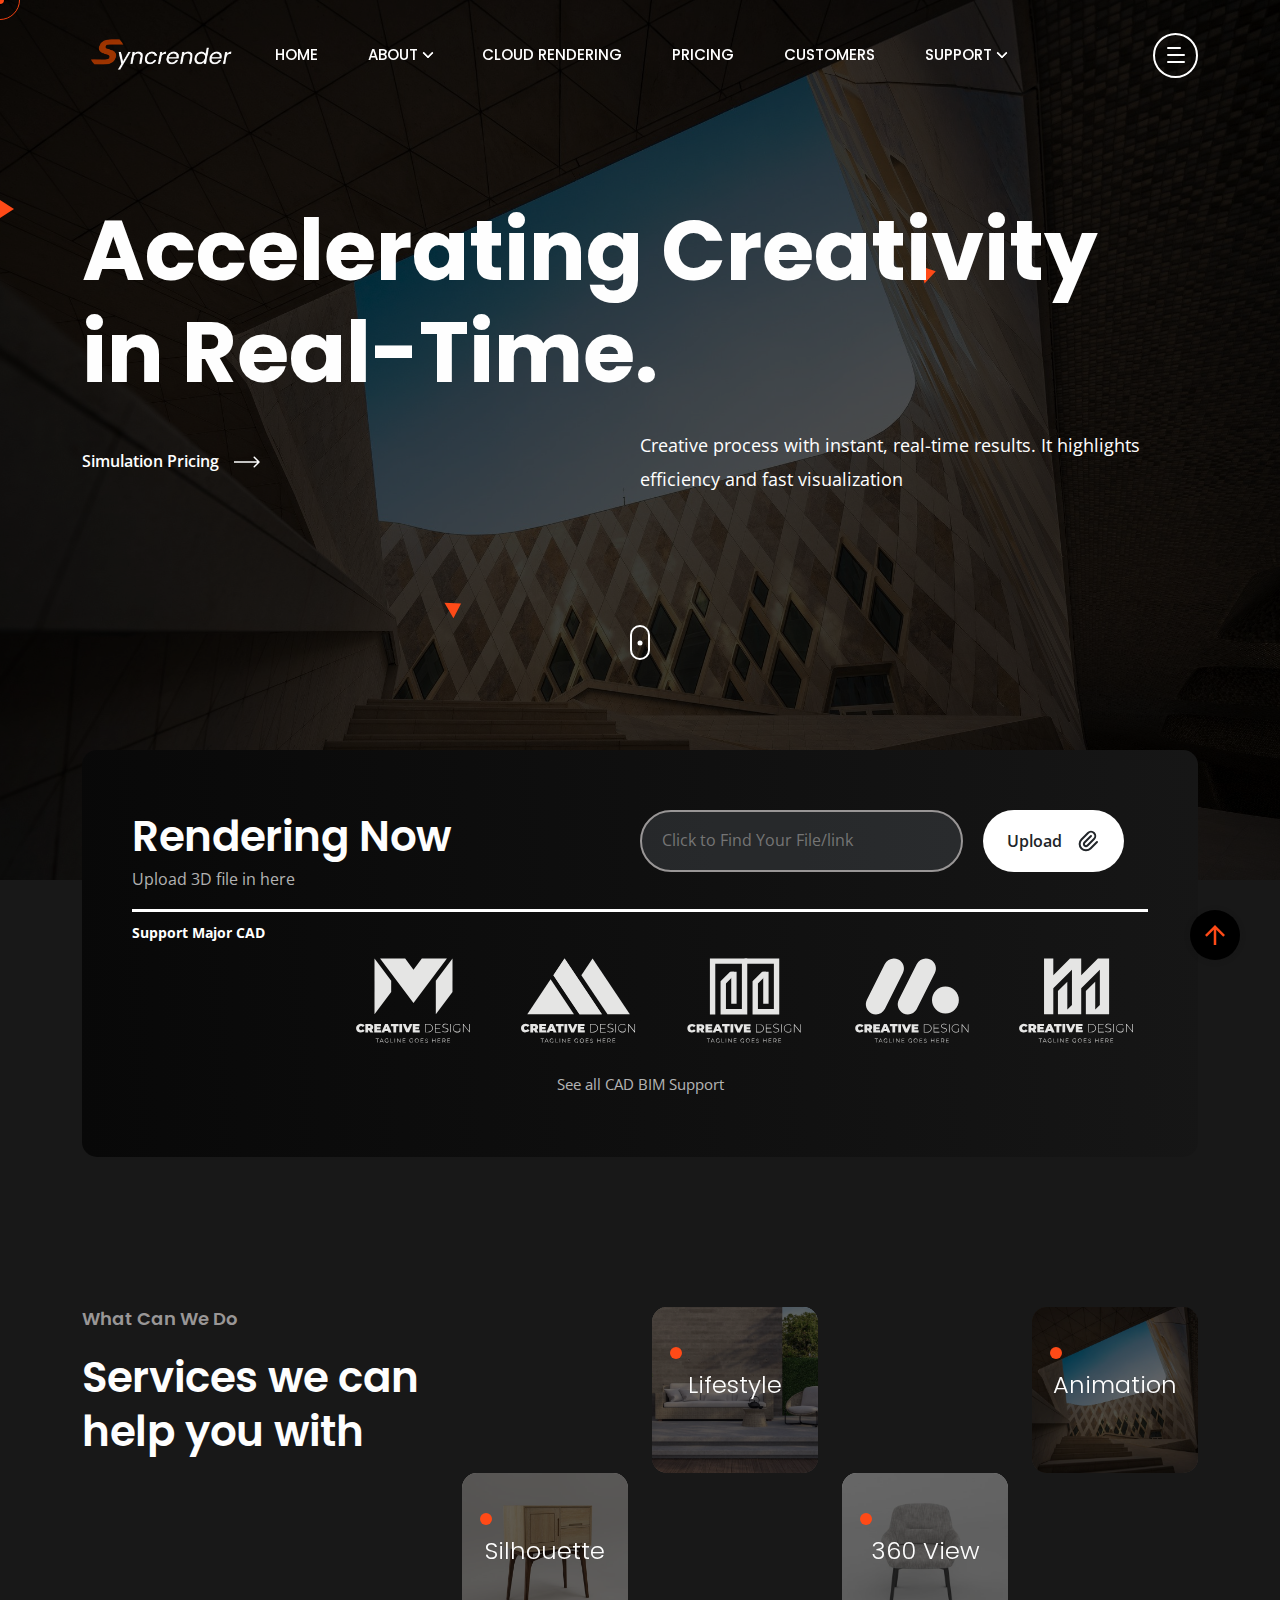
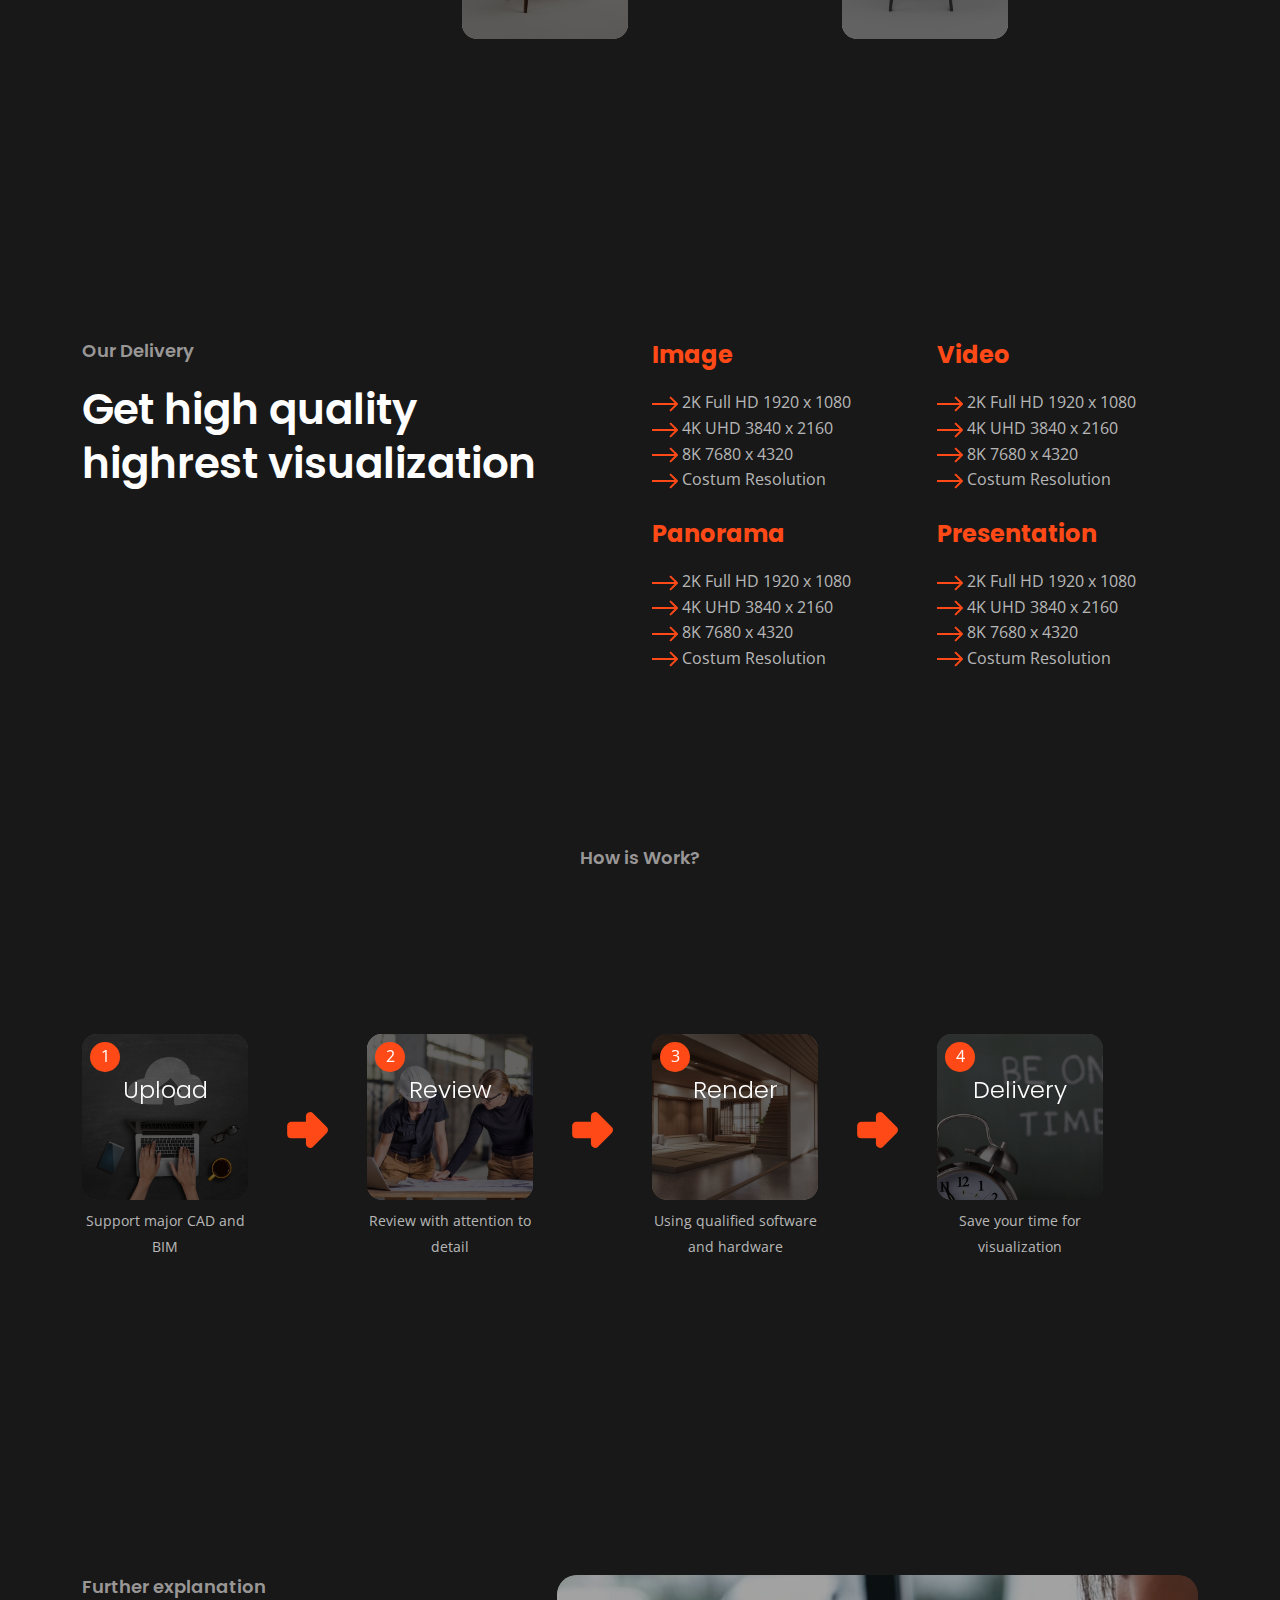
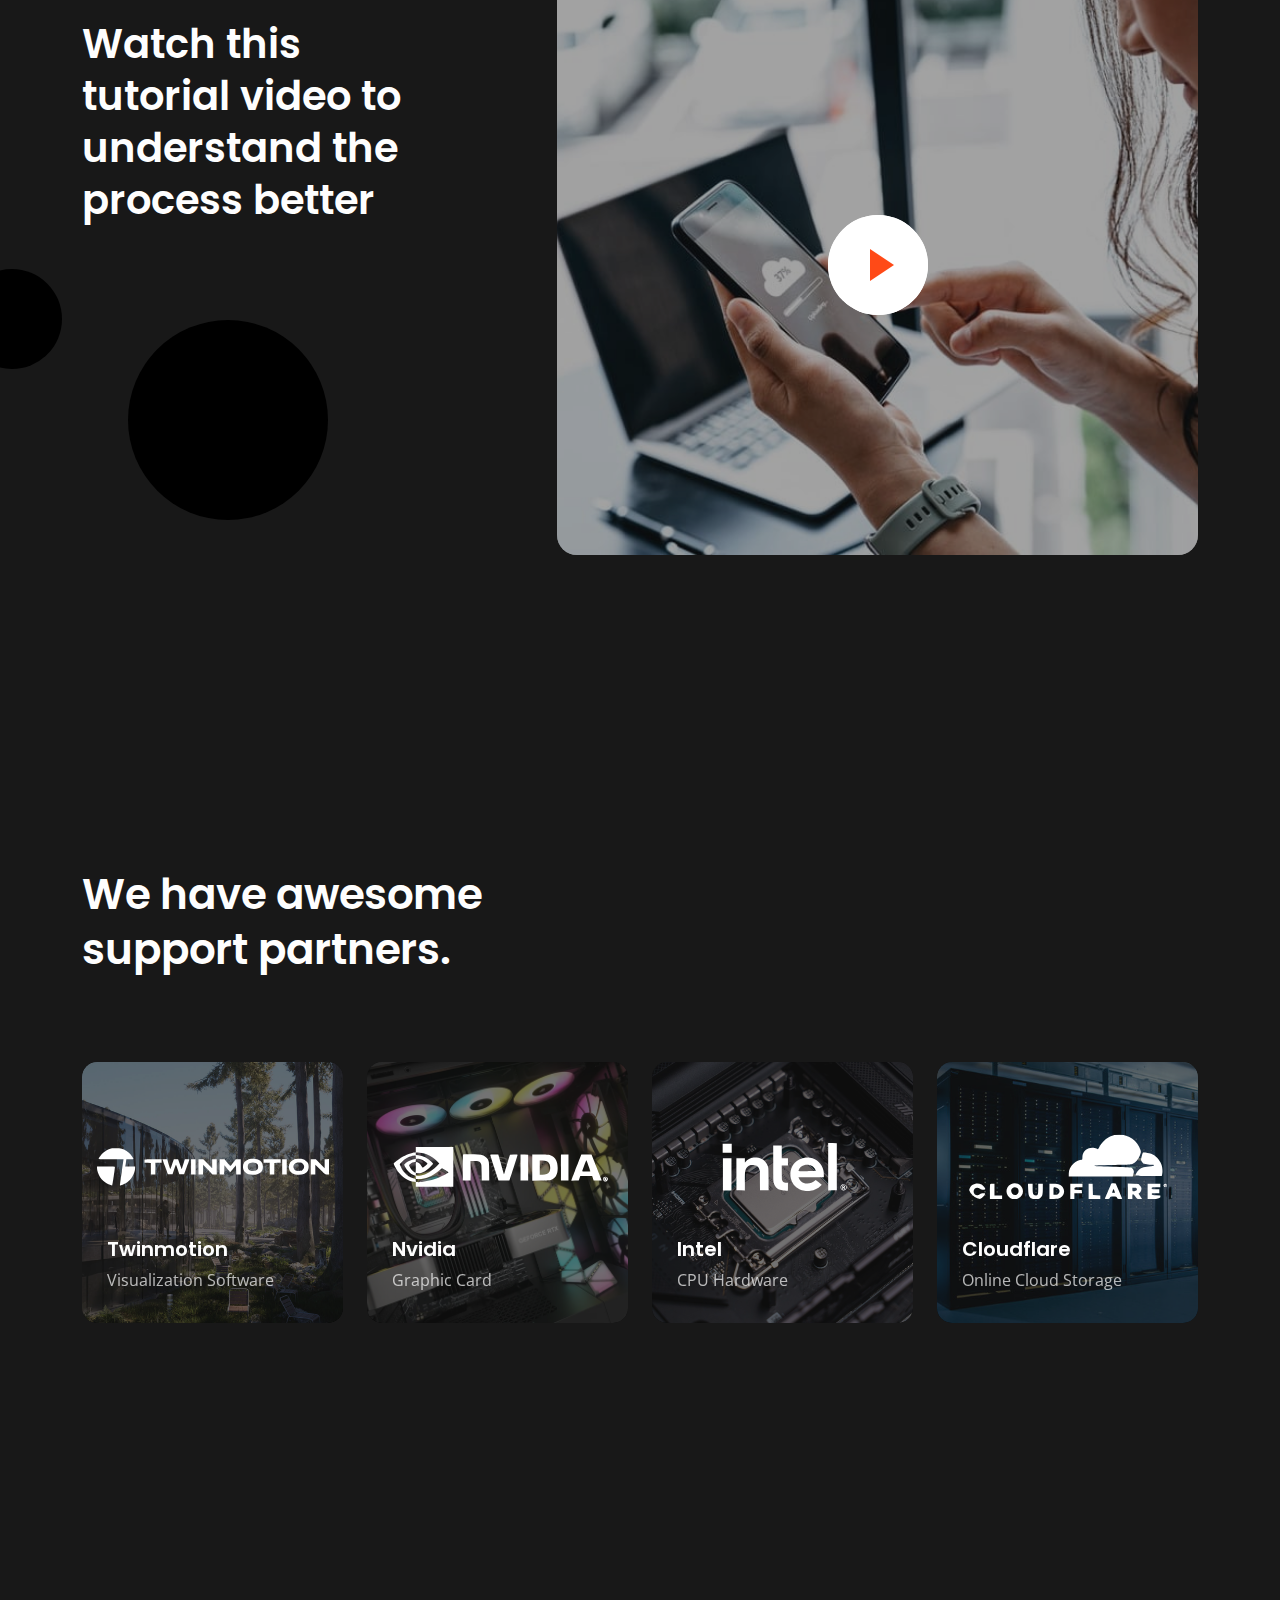
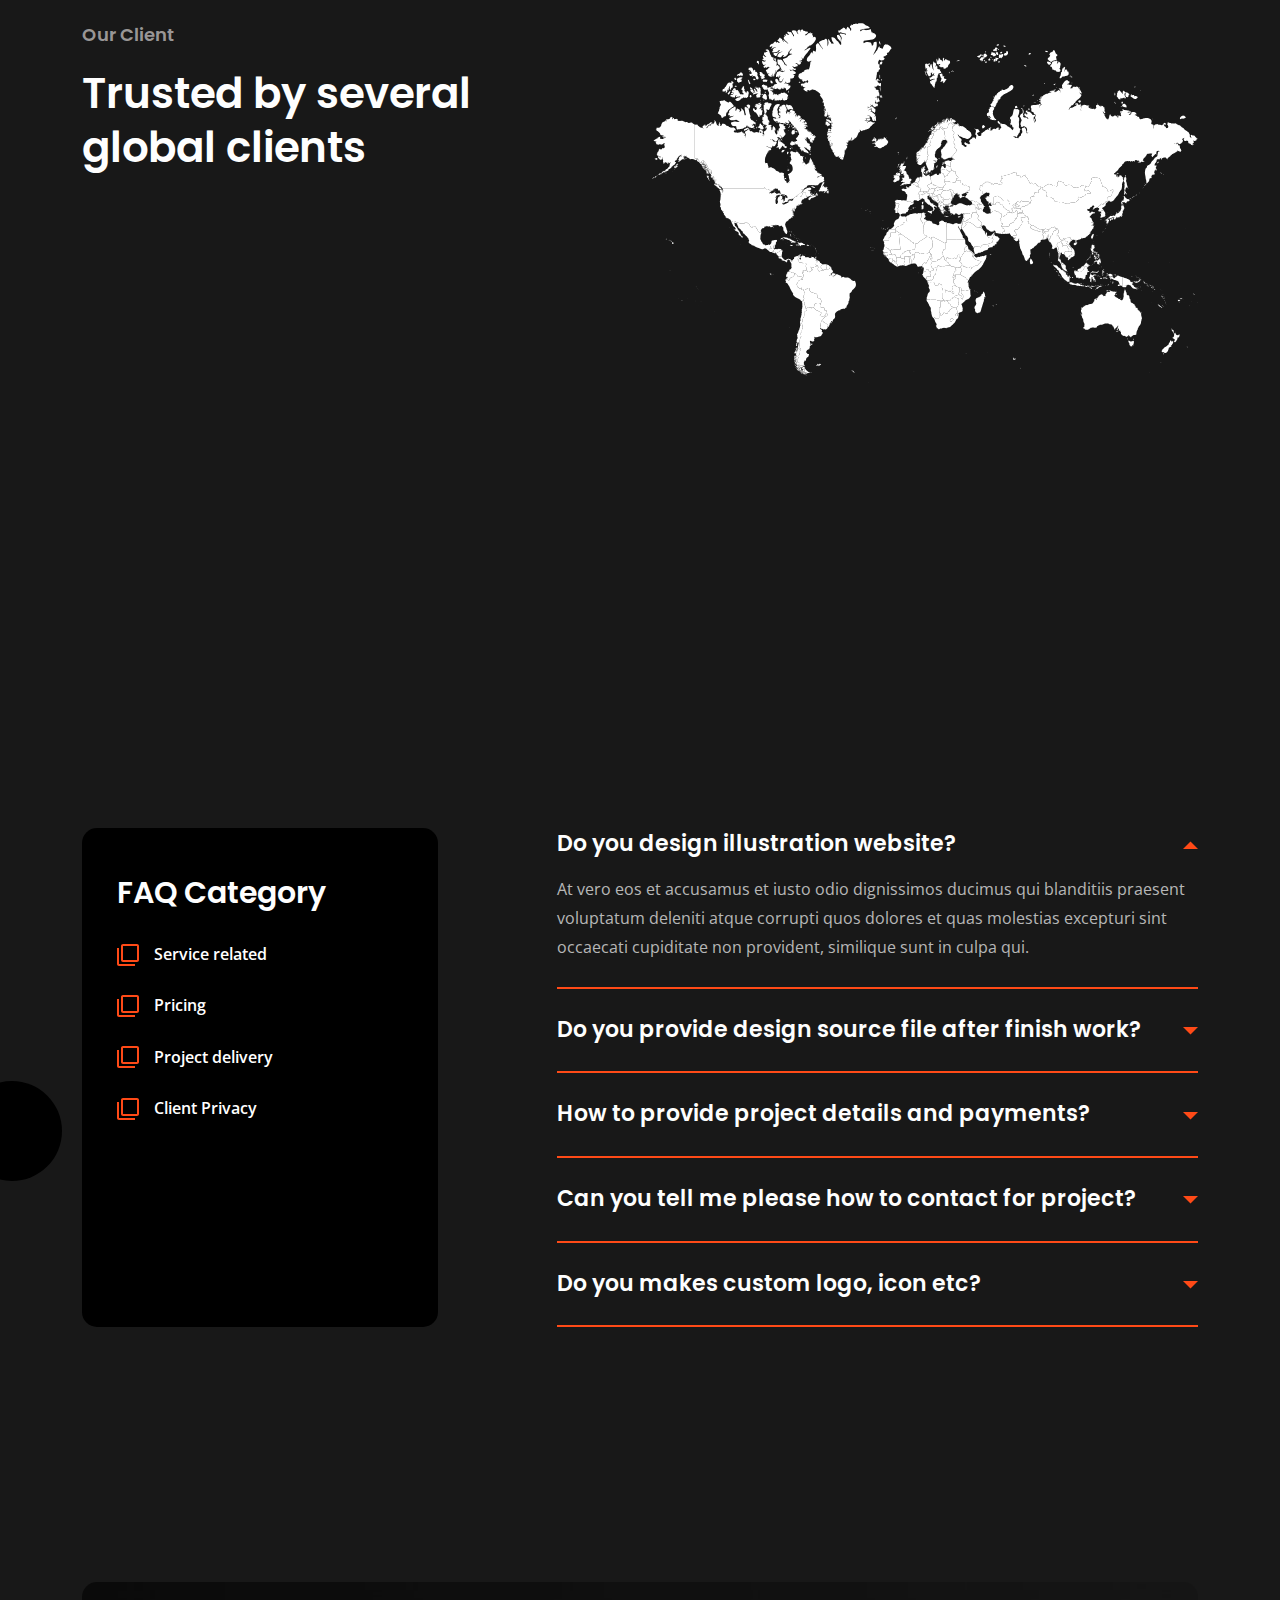
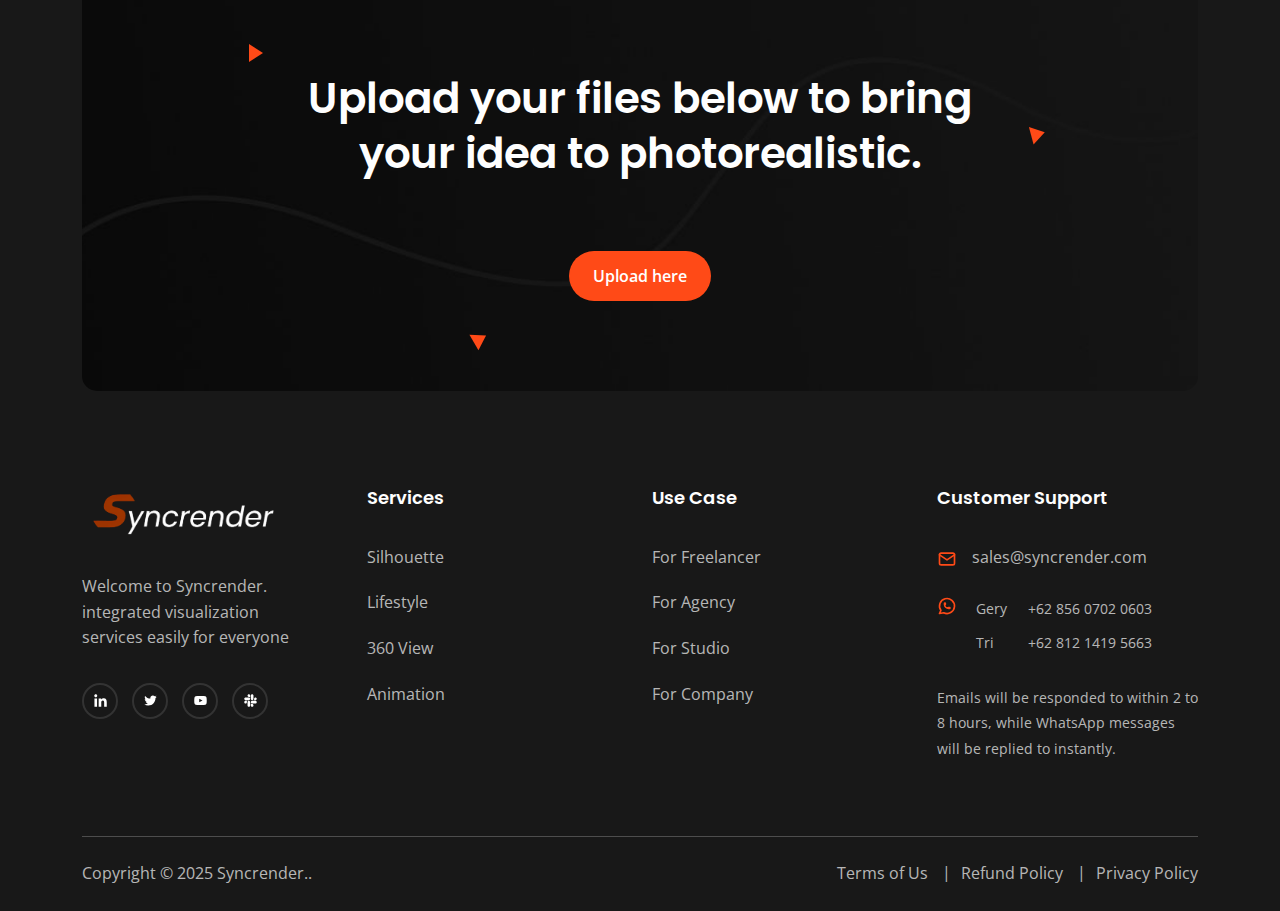
==== index.html @ 7af20f25 "Initial commit" ====
<!DOCTYPE html>
<html class="no-js" lang="en">

<head>
  <!-- Meta Tags -->
  <meta charset="utf-8">
  <meta http-equiv="x-ua-compatible" content="ie=edge">
  <meta name="viewport" content="width=device-width, initial-scale=1">
  <meta name="author" content="Laralink">
  <!-- Favicon Icon -->
  <link rel="icon" href="assets/logo/syncrender-icon.png">
  <!-- Site Title -->
  <title>Syncrender | Integrated Visualization</title>
  <link rel="stylesheet" href="assets/css/plugins/bootstrap.min.css">
  <link rel="stylesheet" href="assets/css/plugins/fontawesome.min.css">
  <link rel="stylesheet" href="assets/css/plugins/slick.css">
  <link rel="stylesheet" href="assets/css/plugins/lightgallery.min.css">
  <link rel="stylesheet" href="assets/css/plugins/animate.css">
  <link rel="stylesheet" href="assets/css/style.css">
  <link rel="stylesheet" href="assets/css/style-extended.css">
</head>

<body>
  <div class="cs-preloader cs-center">
    <div class="cs-preloader_in"></div>
  </div>
  <!-- Start Header Section -->
  <header class="cs-site_header cs-style1 text-uppercase cs-sticky_header">
    <div class="container">
      <div class="cs-main_header_in">
        <div class="cs-main_header_left">
          <a class="cs-site_branding" href="index.html">
            <!-- <img src="assets/logo/syncrender.png"
              style="width: 160px; height: auto; max-height: 100%; filter: invert(1);" alt="Logo"> -->
            <img src="assets/logo/sync-logo.png" alt="Syncrender Logo">
          </a>
        </div>
        <div class="cs-main_header_center">
          <div class="cs-nav cs-primary_font cs-medium">
            <ul class="cs-nav_list">
              <li><a href="about.html">Home</a></li>
              <li class="menu-item-has-children"><a href="service.html">About</a>
                <ul>
                  <li><a href="service.html">Company</a></li>
                  <li><a href="#">Global Resellers</a></li>
                  <li><a href="#">Partners</a></li>
                  <li><a href="#">News</a></li>
                </ul>
                <span class="cs-munu_dropdown_toggle"></span>
              </li>
              <li><a href="about.html">Cloud Rendering</a></li>
              <li><a href="about.html">Pricing</a></li>
              <li><a href="about.html">Customers</a></li>
              <li class="menu-item-has-children cs-mega_menu">
                <a href="index.html">Support</a>
                <ul class="cs-mega_wrapper">
                  <li>
                    <div class="row">
                      <div class="col-md-6">
                        <a href="#" class="text-white">
                          <div class="p-3 rounded-3 support-megamenu cs-card cs-style1 cs-hover_layer1">
                            <div class="mb-4 d-flex justify-content-between align-items-center mb-2">
                              <p class="fw-bold fs-5 m-0">Download Desktop Client</p>
                              <span class="free-tag fs-6">Free</span>
                            </div>
                            <ul>
                              <li><svg class="me-2" xmlns="http://www.w3.org/2000/svg" width="24" height="24"
                                  viewBox="0 0 24 24" fill="none" stroke="currentColor" stroke-width="2"
                                  stroke-linecap="round" stroke-linejoin="round">
                                  <path stroke="none" d="M0 0h24v24H0z" fill="none"></path>
                                  <path d="M4 4h6v6h-6z"></path>
                                  <path d="M14 4h6v6h-6z"></path>
                                  <path d="M4 14h6v6h-6z"></path>
                                  <path d="M17 17m-3 0a3 3 0 1 0 6 0a3 3 0 1 0 -6 0"></path>
                                </svg>Catalog rendering</li>
                              <li><svg class="me-1" xmlns="http://www.w3.org/2000/svg" width="24" height="24"
                                  viewBox="0 0 24 24" fill="none" stroke="currentColor" stroke-width="2"
                                  stroke-linecap="round" stroke-linejoin="round">
                                  <path stroke="none" d="M0 0h24v24H0z" fill="none"></path>
                                  <path
                                    d="M16.7 8a3 3 0 0 0 -2.7 -2h-4a3 3 0 0 0 0 6h4a3 3 0 0 1 0 6h-4a3 3 0 0 1 -2.7 -2">
                                  </path>
                                  <path d="M12 3v3m0 12v3"></path>
                                </svg> Price list</li>
                              <li><svg class="me-2" xmlns="http://www.w3.org/2000/svg" width="24" height="24"
                                  viewBox="0 0 24 24" fill="none" stroke="currentColor" stroke-width="2"
                                  stroke-linecap="round" stroke-linejoin="round">
                                  <path stroke="none" d="M0 0h24v24H0z" fill="none"></path>
                                  <path d="M10 13a2 2 0 1 0 4 0a2 2 0 0 0 -4 0"></path>
                                  <path d="M8 21v-1a2 2 0 0 1 2 -2h4a2 2 0 0 1 2 2v1"></path>
                                  <path d="M15 5a2 2 0 1 0 4 0a2 2 0 0 0 -4 0"></path>
                                  <path d="M17 10h2a2 2 0 0 1 2 2v1"></path>
                                  <path d="M5 5a2 2 0 1 0 4 0a2 2 0 0 0 -4 0"></path>
                                  <path d="M3 13v-1a2 2 0 0 1 2 -2h2"></path>
                                </svg>Collaboration tools</li>
                            </ul>
                          </div>
                        </a>
                      </div>
                      <div class="col-md-6">
                        <div class="row">
                          <div class="col-md-6">
                            <ul>
                              <li><a href="contact.html">Support Center</a></li>
                              <li><a href="forum.html">Rendering Tutorial</a></li>
                              <li><a href="feedback.html">General</a></li>
                            </ul>
                          </div>
                          <div class="col-md-6">
                            <ul>
                              <li><a href="contact.html">Pricing &amp; Billing</a></li>
                              <li><a href="forum.html">User Center Guide</a></li>
                              <li><a href="feedback.html">Developer Help Center</a></li>
                            </ul>
                          </div>
                        </div>
                        <hr class="my-3">
                        <a href="#" class="cs-text_btn text-center">
                          <svg xmlns="http://www.w3.org/2000/svg" width="20" height="20" viewBox="0 0 24 24" fill="none"
                            stroke="currentColor" stroke-width="1.5" stroke-linecap="round" stroke-linejoin="round">
                            <path
                              d="M3 11h3a2 2 0 0 1 2 2v3a2 2 0 0 1-2 2H5a2 2 0 0 1-2-2v-5Zm0 0a9 9 0 1 1 18 0m0 0v5a2 2 0 0 1-2 2h-1a2 2 0 0 1-2-2v-3a2 2 0 0 1 2-2h3Z">
                            </path>
                            <path d="M21 16v2a4 4 0 0 1-4 4h-5"></path>
                          </svg>
                          <span>Contact Support</span>
                        </a>
                      </div>
                    </div>
                  </li>
                </ul>
                <span class="cs-munu_dropdown_toggle"></span>
                <span class="cs-munu_dropdown_toggle"></span>
              </li>
            </ul>
            <span class="cs-munu_toggle"><span></span></span>
          </div>
        </div>
        <div class="cs-main_header_right">
          <div class="cs-toolbox">
            <span class="cs-icon_btn">
              <span class="cs-icon_btn_in">
                <span></span>
                <span></span>
                <span></span>
                <span></span>
              </span>
            </span>
          </div>
        </div>
      </div>
    </div>
  </header>
  <div class="cs-side_header">
    <button class="cs-close"></button>
    <div class="cs-side_header_overlay"></div>
    <div class="cs-side_header_in">
      <div class="cs-side_header_shape"></div>
      <a class="cs-site_branding" href="index.html">
        <img src="assets/logo/syncrender-icon.png" alt="Logo">
      </a>
      <div class="cs-side_header_box">
        <h2 class="cs-side_header_heading">Do you have a project in your <br> mind? Keep connect us.</h2>
      </div>
      <div class="cs-side_header_box">
        <div class="cs-footer_item">
          <h2 class="cs-widget_title">Business Consulting</h2>
          <ul class="cs-menu_widget cs-mp0">
            <li>Marketing Contract: Tri Sumartono</li>
            <li><a href="mailto:tri@syncrender.com">
                <svg xmlns="http://www.w3.org/2000/svg" width="24" height="24" viewBox="0 0 24 24" fill="none"
                  stroke="currentColor" stroke-width="2" stroke-linecap="round" stroke-linejoin="round"
                  class="icon icon-tabler icons-tabler-outline icon-tabler-mail">
                  <path stroke="none" d="M0 0h24v24H0z" fill="none"></path>
                  <path d="M3 7a2 2 0 0 1 2 -2h14a2 2 0 0 1 2 2v10a2 2 0 0 1 -2 2h-14a2 2 0 0 1 -2 -2v-10z"></path>
                  <path d="M3 7l9 6l9 -6"></path>
                </svg>
                tri@syncrender.com
              </a></li>
            <li><a href="tel:+6281214195663">
                <svg xmlns="http://www.w3.org/2000/svg" width="24" height="24" viewBox="0 0 24 24" fill="none"
                  stroke="currentColor" stroke-width="2" stroke-linecap="round" stroke-linejoin="round"
                  class="icon icon-tabler icons-tabler-outline icon-tabler-phone">
                  <path stroke="none" d="M0 0h24v24H0z" fill="none"></path>
                  <path
                    d="M5 4h4l2 5l-2.5 1.5a11 11 0 0 0 5 5l1.5 -2.5l5 2v4a2 2 0 0 1 -2 2a16 16 0 0 1 -15 -15a2 2 0 0 1 2 -2">
                  </path>
                </svg>
                +6281214195663
              </a></li>
          </ul>
        </div>
      </div>
      <div class="p-4 cs-newsletter cs-style1 bg-secondary bg-opacity-10 rounded-4">
        <h4 class="text-white text-center">Newsletter</h4>
        <p class="text-center fs-6 lh-sm pt-2">Keep up with our latest software updates, special offers and
          events!</p>
        <form action="#" class="pt-2 cs-newsletter_form">
          <input type="text" class="cs-form_field" placeholder="Your name" name="name" id="">
          <input type="email" class="cs-form_field mt-3" placeholder="Email" name="email" id="">
          <button class="cs-btn cs-style1 mt-3 py-2 w-100" type="submit">
            <span>Subscribe</span>
          </button>
        </form>
      </div>
    </div>
  </div>
  <!-- End Header Section -->
  <!-- Start Hero -->
  <div class="cs-hero cs-style1 cs-bg cs-fixed_bg cs-shape_wrap_1" data-src="assets/img/hero.jpg" id="home"
    style="position: relative;height: 50vh;">
    <div style="position: absolute; top: 0; left: 0; width: 100%; height: 100%; background: rgba(0, 0, 0, 0.7);"></div>
    <div class="cs-shape_1"></div>
    <div class="cs-shape_1"></div>
    <div class="cs-shape_1"></div>
    <div class="container">
      <div class="cs-hero_text">
        <h1 class="cs-hero_title wow fadeInRight" data-wow-duration="0.8s" data-wow-delay="0.2s">Accelerating Creativity
          <br>
          in Real-Time.
        </h1>
        <div class="cs-hero_info">
          <div>
            <a href="contact.html" class="cs-text_btn">
              <span>Simulation Pricing</span>
              <svg width="26" height="12" viewBox="0 0 26 12" fill="none" xmlns="http://www.w3.org/2000/svg">
                <path
                  d="M25.5303 6.53033C25.8232 6.23744 25.8232 5.76256 25.5303 5.46967L20.7574 0.696699C20.4645 0.403806 19.9896 0.403806 19.6967 0.696699C19.4038 0.989593 19.4038 1.46447 19.6967 1.75736L23.9393 6L19.6967 10.2426C19.4038 10.5355 19.4038 11.0104 19.6967 11.3033C19.9896 11.5962 20.4645 11.5962 20.7574 11.3033L25.5303 6.53033ZM0 6.75H25V5.25H0V6.75Z"
                  fill="currentColor" />
              </svg>
            </a>
          </div>
          <div>
            <div class="cs-hero_subtitle">Creative process with instant, real-time results. It highlights <br>
              efficiency and fast visualization</div>
          </div>
        </div>
      </div>
    </div>
    <a href="#service" class="cs-down_btn"></a>
  </div>
  <!-- End Hero -->
  <!-- Start FunFact -->
  <section>
    <div class="container">
      <div class="cs-funfact_wrap d-block cs-type1">
        <!-- <div class="cs-funfact_shape" data-src="assets/img/funfact_shape_bg.svg"></div> -->
        <div class="row justify-content-between w-100">
          <div class="col-md-6 col-lg-6 col-12">
            <div class="cs-funfact_heading">
              <h2 class="m-0">Rendering Now</h2>
              <p class="m-0">Upload 3D file in here</p>
            </div>
          </div>
          <div class="col-md-4 col-lg-6 col-12">
            <div class="cs-funfact_form d-flex justify-content-between flex-wrap">
              <div class="col-sm-8 mb-3 mb-sm-0">
                <input type="text" placeholder="Click to Find Your File/link"
                  class="cs-form_field rounded-pill py-3 bg-secondary bg-opacity-25" name="email" required="">
              </div>
              <button class="cs-btn cs-style1 rounded-pill bg-white text-dark px-4" type="submit">
                <span>Upload</span>
                <svg xmlns="http://www.w3.org/2000/svg" width="24" height="24" viewBox="0 0 24 24" fill="none"
                  stroke="currentColor" stroke-width="2" stroke-linecap="round" stroke-linejoin="round"
                  class="icon icon-tabler icons-tabler-outline icon-tabler-paperclip">
                  <path stroke="none" d="M0 0h24v24H0z" fill="none" />
                  <path
                    d="M15 7l-6.5 6.5a1.5 1.5 0 0 0 3 3l6.5 -6.5a3 3 0 0 0 -6 -6l-6.5 6.5a4.5 4.5 0 0 0 9 9l6.5 -6.5" />
                </svg>
              </button>
            </div>
          </div>
        </div>
        <div class="w-100 bg-white mt-3" style="height: 3px;"></div>
        <div class="row">
          <div class="col-md-2">
            <p class="text-white fw-bold mt-2"><small>Support Major CAD</small></p>
          </div>
          <div class="col-md-10">
            <div class="cs-moving_text_wrap cs-bold cs-primary_font">
              <div class="cs-moving_text_in">
                <div class="cs-moving_text">
                  <div class="cs-partner_logo_wrap">
                    <div class="cs-partner_logo">
                      <img src="assets/img/partner_1.svg" alt="Partner">
                    </div>
                    <div class="cs-partner_logo">
                      <img src="assets/img/partner_2.svg" alt="Partner">
                    </div>
                    <div class="cs-partner_logo">
                      <img src="assets/img/partner_3.svg" alt="Partner">
                    </div>
                    <div class="cs-partner_logo">
                      <img src="assets/img/partner_4.svg" alt="Partner">
                    </div>
                    <div class="cs-partner_logo">
                      <img src="assets/img/partner_5.svg" alt="Partner">
                    </div>
                  </div>
                </div>
              </div>
            </div>
          </div>
        </div>
        <div class="d-flex justify-content-center">
          <a href="#" class="text-underline" style="font-size: 15px;">See all CAD BIM Support</a>
        </div>
      </div>
    </div>
  </section>
  <!-- End FunFact -->
  <!-- Start Service Section -->
  <section id="service">
    <div class="cs-height_150 cs-height_lg_80"></div>
    <div class="container">
      <div class="row">
        <div class="col-xl-4">
          <div class="cs-section_heading cs-style1">
            <h3 class="cs-section_subtitle">What Can We Do</h3>
            <h2 class="cs-section_title">Services we can help you with</h2>
            <div class="cs-height_45 cs-height_lg_20"></div>
            <a href="service.html" class="cs-text_btn wow fadeInLeft" data-wow-duration="0.8s" data-wow-delay="0.2s">
              <span>See All Services</span>
              <svg width="26" height="12" viewBox="0 0 26 12" fill="none" xmlns="http://www.w3.org/2000/svg">
                <path
                  d="M25.5303 6.53033C25.8232 6.23744 25.8232 5.76256 25.5303 5.46967L20.7574 0.696699C20.4645 0.403806 19.9896 0.403806 19.6967 0.696699C19.4038 0.989593 19.4038 1.46447 19.6967 1.75736L23.9393 6L19.6967 10.2426C19.4038 10.5355 19.4038 11.0104 19.6967 11.3033C19.9896 11.5962 20.4645 11.5962 20.7574 11.3033L25.5303 6.53033ZM0 6.75H25V5.25H0V6.75Z"
                  fill="currentColor"></path>
              </svg>
            </a>
          </div>
          <div class="cs-height_90 cs-height_lg_45"></div>
        </div>
        <div class="col-xl-8">
          <div class="row">
            <div class="col-lg-3 col-sm-6 cs-hidden_mobile"></div>
            <div class="col-lg-3 col-sm-6">
              <div class="cs-hobble">
                <a href="#" class="cs-card cs-style1 cs-hover_layer1"
                  style="aspect-ratio: 1; width: 100%; height: 100%; object-fit: cover;">
                  <img src="assets/img/Lifestyle.jpg" alt="Service"
                    style="width: 100%; height: 100%; object-fit: cover;">
                  <div class="cs-card_overlay"></div>
                  <div class="cs-card_info text-center w-100">
                    <span class="cs-hover_layer3 cs-accent_bg"></span>
                    <h4 class="fw-light">Lifestyle</h4>
                  </div>
                </a>
              </div>
              <div class="cs-height_0 cs-height_lg_30"></div>
            </div>
            <div class="col-lg-3 col-sm-6 cs-hidden_mobile"></div>
            <div class="col-lg-3 col-sm-6">
              <div class="cs-hobble">
                <a href="#" class="cs-card cs-style1 cs-hover_layer1" style="aspect-ratio: 1;">
                  <img src="assets/img/Animation.jpg" alt="Service"
                    style="width: 100%; height: 100%; object-fit: cover;">
                  <div class="cs-card_overlay"></div>
                  <div class="cs-card_info text-center w-100">
                    <span class="cs-hover_layer3 cs-accent_bg"></span>
                    <h4 class="fw-light">Animation</h4>
                  </div>
                </a>
              </div>
              <div class="cs-height_0 cs-height_lg_30"></div>
            </div>
            <div class="col-lg-3 col-sm-6">
              <div class="cs-hobble">
                <a href="#" class="cs-card cs-style1 cs-hover_layer1" style="aspect-ratio: 1;">
                  <img src="assets/img/Silhouette.jpg" alt="Service"
                    style="width: 100%; height: 100%; object-fit: cover;">
                  <div class="cs-card_overlay"></div>
                  <div class="cs-card_info text-center w-100">
                    <span class="cs-hover_layer3 cs-accent_bg"></span>
                    <h4 class="fw-light">Silhouette</h4>
                  </div>
                </a>
              </div>
              <div class="cs-height_0 cs-height_lg_30"></div>
            </div>
            <div class="col-lg-3 col-sm-6 cs-hidden_mobile"></div>
            <div class="col-lg-3 col-sm-6">
              <div class="cs-hobble">
                <a href="#" class="cs-card cs-style1 cs-hover_layer1" style="aspect-ratio: 1;">
                  <img src="assets/img/360.jpg" alt="Service" style="width: 100%; height: 100%; object-fit: cover;">
                  <div class="cs-card_overlay"></div>
                  <div class="cs-card_info text-center w-100">
                    <span class="cs-hover_layer3 cs-accent_bg"></span>
                    <h4 class="fw-light">360 View</h4>
                  </div>
                </a>
              </div>
              <div class="cs-height_0 cs-height_lg_30"></div>
            </div>
            <div class="col-lg-3 col-sm-6 cs-hidden_mobile"></div>
          </div>
        </div>
      </div>
    </div>
    <div class="cs-height_150 cs-height_lg_50"></div>
  </section>
  <!-- End Service Section -->
  <!-- Start Service Section -->
  <section id="delivery">
    <div class="cs-height_150 cs-height_lg_80"></div>
    <div class="container">
      <div class="row">
        <div class="col-xl-6">
          <div class="cs-section_heading cs-style1">
            <h3 class="cs-section_subtitle">Our Delivery</h3>
            <h2 class="cs-section_title">Get high quality <br> highrest visualization</h2>
            <div class="cs-height_45 cs-height_lg_20"></div>
            <a href="service.html" class="cs-text_btn wow fadeInLeft" data-wow-duration="0.8s" data-wow-delay="0.2s">
              <span>See more</span>
              <svg width="26" height="12" viewBox="0 0 26 12" fill="none" xmlns="http://www.w3.org/2000/svg">
                <path
                  d="M25.5303 6.53033C25.8232 6.23744 25.8232 5.76256 25.5303 5.46967L20.7574 0.696699C20.4645 0.403806 19.9896 0.403806 19.6967 0.696699C19.4038 0.989593 19.4038 1.46447 19.6967 1.75736L23.9393 6L19.6967 10.2426C19.4038 10.5355 19.4038 11.0104 19.6967 11.3033C19.9896 11.5962 20.4645 11.5962 20.7574 11.3033L25.5303 6.53033ZM0 6.75H25V5.25H0V6.75Z"
                  fill="currentColor"></path>
              </svg>
            </a>
          </div>
          <div class="cs-height_90 cs-height_lg_45"></div>
        </div>
        <div class="col-xl-6">
          <div class="row">
            <div class="col-md-6">
              <h4 class="cs-accent_color fw-bold">Image</h4>
              <ul class="list-unstyled">
                <li><svg width="26" height="16" viewBox="0 0 26 16" fill="none" xmlns="http://www.w3.org/2000/svg">
                    <path
                      d="M25.7071 8.70711C26.0976 8.31658 26.0976 7.68342 25.7071 7.29289L19.3431 0.928932C18.9526 0.538408 18.3195 0.538408 17.9289 0.928932C17.5384 1.31946 17.5384 1.95262 17.9289 2.34315L23.5858 8L17.9289 13.6569C17.5384 14.0474 17.5384 14.6805 17.9289 15.0711C18.3195 15.4616 18.9526 15.4616 19.3431 15.0711L25.7071 8.70711ZM0 9H25V7H0V9Z"
                      fill="#FF4A17"></path>
                  </svg> 2K Full HD 1920 x 1080</li>
                <li><svg width="26" height="16" viewBox="0 0 26 16" fill="none" xmlns="http://www.w3.org/2000/svg">
                    <path
                      d="M25.7071 8.70711C26.0976 8.31658 26.0976 7.68342 25.7071 7.29289L19.3431 0.928932C18.9526 0.538408 18.3195 0.538408 17.9289 0.928932C17.5384 1.31946 17.5384 1.95262 17.9289 2.34315L23.5858 8L17.9289 13.6569C17.5384 14.0474 17.5384 14.6805 17.9289 15.0711C18.3195 15.4616 18.9526 15.4616 19.3431 15.0711L25.7071 8.70711ZM0 9H25V7H0V9Z"
                      fill="#FF4A17"></path>
                  </svg> 4K UHD 3840 x 2160</li>
                <li><svg width="26" height="16" viewBox="0 0 26 16" fill="none" xmlns="http://www.w3.org/2000/svg">
                    <path
                      d="M25.7071 8.70711C26.0976 8.31658 26.0976 7.68342 25.7071 7.29289L19.3431 0.928932C18.9526 0.538408 18.3195 0.538408 17.9289 0.928932C17.5384 1.31946 17.5384 1.95262 17.9289 2.34315L23.5858 8L17.9289 13.6569C17.5384 14.0474 17.5384 14.6805 17.9289 15.0711C18.3195 15.4616 18.9526 15.4616 19.3431 15.0711L25.7071 8.70711ZM0 9H25V7H0V9Z"
                      fill="#FF4A17"></path>
                  </svg> 8K 7680 x 4320</li>
                <li><svg width="26" height="16" viewBox="0 0 26 16" fill="none" xmlns="http://www.w3.org/2000/svg">
                    <path
                      d="M25.7071 8.70711C26.0976 8.31658 26.0976 7.68342 25.7071 7.29289L19.3431 0.928932C18.9526 0.538408 18.3195 0.538408 17.9289 0.928932C17.5384 1.31946 17.5384 1.95262 17.9289 2.34315L23.5858 8L17.9289 13.6569C17.5384 14.0474 17.5384 14.6805 17.9289 15.0711C18.3195 15.4616 18.9526 15.4616 19.3431 15.0711L25.7071 8.70711ZM0 9H25V7H0V9Z"
                      fill="#FF4A17"></path>
                  </svg> Costum Resolution</li>
              </ul>
            </div>
            <div class="col-md-6">
              <h4 class="cs-accent_color fw-bold">Video</h4>
              <ul class="list-unstyled">
                <li><svg width="26" height="16" viewBox="0 0 26 16" fill="none" xmlns="http://www.w3.org/2000/svg">
                    <path
                      d="M25.7071 8.70711C26.0976 8.31658 26.0976 7.68342 25.7071 7.29289L19.3431 0.928932C18.9526 0.538408 18.3195 0.538408 17.9289 0.928932C17.5384 1.31946 17.5384 1.95262 17.9289 2.34315L23.5858 8L17.9289 13.6569C17.5384 14.0474 17.5384 14.6805 17.9289 15.0711C18.3195 15.4616 18.9526 15.4616 19.3431 15.0711L25.7071 8.70711ZM0 9H25V7H0V9Z"
                      fill="#FF4A17"></path>
                  </svg> 2K Full HD 1920 x 1080</li>
                <li><svg width="26" height="16" viewBox="0 0 26 16" fill="none" xmlns="http://www.w3.org/2000/svg">
                    <path
                      d="M25.7071 8.70711C26.0976 8.31658 26.0976 7.68342 25.7071 7.29289L19.3431 0.928932C18.9526 0.538408 18.3195 0.538408 17.9289 0.928932C17.5384 1.31946 17.5384 1.95262 17.9289 2.34315L23.5858 8L17.9289 13.6569C17.5384 14.0474 17.5384 14.6805 17.9289 15.0711C18.3195 15.4616 18.9526 15.4616 19.3431 15.0711L25.7071 8.70711ZM0 9H25V7H0V9Z"
                      fill="#FF4A17"></path>
                  </svg> 4K UHD 3840 x 2160</li>
                <li><svg width="26" height="16" viewBox="0 0 26 16" fill="none" xmlns="http://www.w3.org/2000/svg">
                    <path
                      d="M25.7071 8.70711C26.0976 8.31658 26.0976 7.68342 25.7071 7.29289L19.3431 0.928932C18.9526 0.538408 18.3195 0.538408 17.9289 0.928932C17.5384 1.31946 17.5384 1.95262 17.9289 2.34315L23.5858 8L17.9289 13.6569C17.5384 14.0474 17.5384 14.6805 17.9289 15.0711C18.3195 15.4616 18.9526 15.4616 19.3431 15.0711L25.7071 8.70711ZM0 9H25V7H0V9Z"
                      fill="#FF4A17"></path>
                  </svg> 8K 7680 x 4320</li>
                <li><svg width="26" height="16" viewBox="0 0 26 16" fill="none" xmlns="http://www.w3.org/2000/svg">
                    <path
                      d="M25.7071 8.70711C26.0976 8.31658 26.0976 7.68342 25.7071 7.29289L19.3431 0.928932C18.9526 0.538408 18.3195 0.538408 17.9289 0.928932C17.5384 1.31946 17.5384 1.95262 17.9289 2.34315L23.5858 8L17.9289 13.6569C17.5384 14.0474 17.5384 14.6805 17.9289 15.0711C18.3195 15.4616 18.9526 15.4616 19.3431 15.0711L25.7071 8.70711ZM0 9H25V7H0V9Z"
                      fill="#FF4A17"></path>
                  </svg> Costum Resolution</li>
              </ul>
            </div>
            <div class="col-md-6">
              <h4 class="cs-accent_color fw-bold">Panorama</h4>
              <ul class="list-unstyled">
                <li><svg width="26" height="16" viewBox="0 0 26 16" fill="none" xmlns="http://www.w3.org/2000/svg">
                    <path
                      d="M25.7071 8.70711C26.0976 8.31658 26.0976 7.68342 25.7071 7.29289L19.3431 0.928932C18.9526 0.538408 18.3195 0.538408 17.9289 0.928932C17.5384 1.31946 17.5384 1.95262 17.9289 2.34315L23.5858 8L17.9289 13.6569C17.5384 14.0474 17.5384 14.6805 17.9289 15.0711C18.3195 15.4616 18.9526 15.4616 19.3431 15.0711L25.7071 8.70711ZM0 9H25V7H0V9Z"
                      fill="#FF4A17"></path>
                  </svg> 2K Full HD 1920 x 1080</li>
                <li><svg width="26" height="16" viewBox="0 0 26 16" fill="none" xmlns="http://www.w3.org/2000/svg">
                    <path
                      d="M25.7071 8.70711C26.0976 8.31658 26.0976 7.68342 25.7071 7.29289L19.3431 0.928932C18.9526 0.538408 18.3195 0.538408 17.9289 0.928932C17.5384 1.31946 17.5384 1.95262 17.9289 2.34315L23.5858 8L17.9289 13.6569C17.5384 14.0474 17.5384 14.6805 17.9289 15.0711C18.3195 15.4616 18.9526 15.4616 19.3431 15.0711L25.7071 8.70711ZM0 9H25V7H0V9Z"
                      fill="#FF4A17"></path>
                  </svg> 4K UHD 3840 x 2160</li>
                <li><svg width="26" height="16" viewBox="0 0 26 16" fill="none" xmlns="http://www.w3.org/2000/svg">
                    <path
                      d="M25.7071 8.70711C26.0976 8.31658 26.0976 7.68342 25.7071 7.29289L19.3431 0.928932C18.9526 0.538408 18.3195 0.538408 17.9289 0.928932C17.5384 1.31946 17.5384 1.95262 17.9289 2.34315L23.5858 8L17.9289 13.6569C17.5384 14.0474 17.5384 14.6805 17.9289 15.0711C18.3195 15.4616 18.9526 15.4616 19.3431 15.0711L25.7071 8.70711ZM0 9H25V7H0V9Z"
                      fill="#FF4A17"></path>
                  </svg> 8K 7680 x 4320</li>
                <li><svg width="26" height="16" viewBox="0 0 26 16" fill="none" xmlns="http://www.w3.org/2000/svg">
                    <path
                      d="M25.7071 8.70711C26.0976 8.31658 26.0976 7.68342 25.7071 7.29289L19.3431 0.928932C18.9526 0.538408 18.3195 0.538408 17.9289 0.928932C17.5384 1.31946 17.5384 1.95262 17.9289 2.34315L23.5858 8L17.9289 13.6569C17.5384 14.0474 17.5384 14.6805 17.9289 15.0711C18.3195 15.4616 18.9526 15.4616 19.3431 15.0711L25.7071 8.70711ZM0 9H25V7H0V9Z"
                      fill="#FF4A17"></path>
                  </svg> Costum Resolution</li>
              </ul>
            </div>
            <div class="col-md-6">
              <h4 class="cs-accent_color fw-bold">Presentation</h4>
              <ul class="list-unstyled">
                <li><svg width="26" height="16" viewBox="0 0 26 16" fill="none" xmlns="http://www.w3.org/2000/svg">
                    <path
                      d="M25.7071 8.70711C26.0976 8.31658 26.0976 7.68342 25.7071 7.29289L19.3431 0.928932C18.9526 0.538408 18.3195 0.538408 17.9289 0.928932C17.5384 1.31946 17.5384 1.95262 17.9289 2.34315L23.5858 8L17.9289 13.6569C17.5384 14.0474 17.5384 14.6805 17.9289 15.0711C18.3195 15.4616 18.9526 15.4616 19.3431 15.0711L25.7071 8.70711ZM0 9H25V7H0V9Z"
                      fill="#FF4A17"></path>
                  </svg> 2K Full HD 1920 x 1080</li>
                <li><svg width="26" height="16" viewBox="0 0 26 16" fill="none" xmlns="http://www.w3.org/2000/svg">
                    <path
                      d="M25.7071 8.70711C26.0976 8.31658 26.0976 7.68342 25.7071 7.29289L19.3431 0.928932C18.9526 0.538408 18.3195 0.538408 17.9289 0.928932C17.5384 1.31946 17.5384 1.95262 17.9289 2.34315L23.5858 8L17.9289 13.6569C17.5384 14.0474 17.5384 14.6805 17.9289 15.0711C18.3195 15.4616 18.9526 15.4616 19.3431 15.0711L25.7071 8.70711ZM0 9H25V7H0V9Z"
                      fill="#FF4A17"></path>
                  </svg> 4K UHD 3840 x 2160</li>
                <li><svg width="26" height="16" viewBox="0 0 26 16" fill="none" xmlns="http://www.w3.org/2000/svg">
                    <path
                      d="M25.7071 8.70711C26.0976 8.31658 26.0976 7.68342 25.7071 7.29289L19.3431 0.928932C18.9526 0.538408 18.3195 0.538408 17.9289 0.928932C17.5384 1.31946 17.5384 1.95262 17.9289 2.34315L23.5858 8L17.9289 13.6569C17.5384 14.0474 17.5384 14.6805 17.9289 15.0711C18.3195 15.4616 18.9526 15.4616 19.3431 15.0711L25.7071 8.70711ZM0 9H25V7H0V9Z"
                      fill="#FF4A17"></path>
                  </svg> 8K 7680 x 4320</li>
                <li><svg width="26" height="16" viewBox="0 0 26 16" fill="none" xmlns="http://www.w3.org/2000/svg">
                    <path
                      d="M25.7071 8.70711C26.0976 8.31658 26.0976 7.68342 25.7071 7.29289L19.3431 0.928932C18.9526 0.538408 18.3195 0.538408 17.9289 0.928932C17.5384 1.31946 17.5384 1.95262 17.9289 2.34315L23.5858 8L17.9289 13.6569C17.5384 14.0474 17.5384 14.6805 17.9289 15.0711C18.3195 15.4616 18.9526 15.4616 19.3431 15.0711L25.7071 8.70711ZM0 9H25V7H0V9Z"
                      fill="#FF4A17"></path>
                  </svg> Costum Resolution</li>
              </ul>
            </div>
          </div>
        </div>
      </div>
    </div>
    <div class="cs-height_150 cs-height_lg_50"></div>
  </section>
  <!-- End Service Section -->
  <!-- Start Latest Project -->
  <section>
    <div class="container">
      <div class="cs-section_heading cs-style1 text-center">
        <h3 class="cs-section_subtitle">How is Work?</h3>
        <h2 class="cs-section_title wow fadeInUp" data-wow-duration="0.8s" data-wow-delay="0.2s">Easy steps to get your
          visualization results.</h2>
      </div>
    </div>
    <div class="cs-height_90 cs-height_lg_45"></div>
    <div class="container">
      <div class="row">
        <div class="col-md-2">
          <div class="cs-hobble">
            <a href="#" class="cs-card cs-style1 cs-hover_layer1"
              style="aspect-ratio: 1; width: 100%; height: 100%; object-fit: cover;">
              <img src="assets/img/Upload.jpg" alt="Service" style="width: 100%; height: 100%; object-fit: cover;">
              <div class="cs-card_overlay"></div>
              <div class="cs-card_info text-center w-100">
                <span
                  class="cs-accent_bg d-flex align-items-center position-absolute top-0 start-0 m-2 justify-content-center text-white"
                  style="width: 30px;height: 30px;">1</span>
                <h4 class="fw-light">Upload</h4>
              </div>
            </a>
          </div>
          <p class="text-center mt-2"><small>Support major CAD and <br> BIM</small></p>
        </div>
        <div class="col-md-1 d-flex align-items-center justify-content-center mb-5">
          <svg xmlns="http://www.w3.org/2000/svg" width="50" height="50" viewBox="0 0 24 24" fill="#FF4A17"
            class="icon icon-tabler icons-tabler-filled icon-tabler-arrow-big-right">
            <path stroke="none" d="M0 0h24v24H0z" fill="none" />
            <path
              d="M12.089 3.634a2 2 0 0 0 -1.089 1.78l-.001 2.586h-6.999a2 2 0 0 0 -2 2v4l.005 .15a2 2 0 0 0 1.995 1.85l6.999 -.001l.001 2.587a2 2 0 0 0 3.414 1.414l6.586 -6.586a2 2 0 0 0 0 -2.828l-6.586 -6.586a2 2 0 0 0 -2.18 -.434l-.145 .068z" />
          </svg>
        </div>
        <div class="col-md-2">
          <div class="cs-hobble">
            <a href="#" class="cs-card cs-style1 cs-hover_layer1"
              style="aspect-ratio: 1; width: 100%; height: 100%; object-fit: cover;">
              <img src="assets/img/Review.jpg" alt="Service" style="width: 100%; height: 100%; object-fit: cover;">
              <div class="cs-card_overlay"></div>
              <div class="cs-card_info text-center w-100">
                <span
                  class="cs-accent_bg d-flex align-items-center position-absolute top-0 start-0 m-2 justify-content-center text-white"
                  style="width: 30px;height: 30px;">2</span>
                <h4 class="fw-light">Review</h4>
              </div>
            </a>
          </div>
          <p class="text-center mt-2"><small>Review with attention to <br> detail</small></p>
        </div>
        <div class="col-md-1 d-flex align-items-center justify-content-center mb-5">
          <svg xmlns="http://www.w3.org/2000/svg" width="50" height="50" viewBox="0 0 24 24" fill="#FF4A17"
            class="icon icon-tabler icons-tabler-filled icon-tabler-arrow-big-right">
            <path stroke="none" d="M0 0h24v24H0z" fill="none" />
            <path
              d="M12.089 3.634a2 2 0 0 0 -1.089 1.78l-.001 2.586h-6.999a2 2 0 0 0 -2 2v4l.005 .15a2 2 0 0 0 1.995 1.85l6.999 -.001l.001 2.587a2 2 0 0 0 3.414 1.414l6.586 -6.586a2 2 0 0 0 0 -2.828l-6.586 -6.586a2 2 0 0 0 -2.18 -.434l-.145 .068z" />
          </svg>
        </div>
        <div class="col-md-2">
          <div class="cs-hobble">
            <a href="#" class="cs-card cs-style1 cs-hover_layer1"
              style="aspect-ratio: 1; width: 100%; height: 100%; object-fit: cover;">
              <img src="assets/img/Render.jpg" alt="Service" style="width: 100%; height: 100%; object-fit: cover;">
              <div class="cs-card_overlay"></div>
              <div class="cs-card_info text-center w-100">
                <span
                  class="cs-accent_bg d-flex align-items-center position-absolute top-0 start-0 m-2 justify-content-center text-white"
                  style="width: 30px;height: 30px;">3</span>
                <h4 class="fw-light">Render</h4>
              </div>
            </a>
          </div>
          <p class="text-center mt-2"><small>Using qualified software <br> and hardware</small></p>
        </div>
        <div class="col-md-1 d-flex align-items-center justify-content-center mb-5">
          <svg xmlns="http://www.w3.org/2000/svg" width="50" height="50" viewBox="0 0 24 24" fill="#FF4A17"
            class="icon icon-tabler icons-tabler-filled icon-tabler-arrow-big-right">
            <path stroke="none" d="M0 0h24v24H0z" fill="none" />
            <path
              d="M12.089 3.634a2 2 0 0 0 -1.089 1.78l-.001 2.586h-6.999a2 2 0 0 0 -2 2v4l.005 .15a2 2 0 0 0 1.995 1.85l6.999 -.001l.001 2.587a2 2 0 0 0 3.414 1.414l6.586 -6.586a2 2 0 0 0 0 -2.828l-6.586 -6.586a2 2 0 0 0 -2.18 -.434l-.145 .068z" />
          </svg>
        </div>
        <div class="col-md-2">
          <div class="cs-hobble">
            <a href="#" class="cs-card cs-style1 cs-hover_layer1"
              style="aspect-ratio: 1; width: 100%; height: 100%; object-fit: cover;">
              <img src="assets/img/Delivery.jpg" alt="Service" style="width: 100%; height: 100%; object-fit: cover;">
              <div class="cs-card_overlay"></div>
              <div class="cs-card_info text-center w-100">
                <span
                  class="cs-accent_bg d-flex align-items-center position-absolute top-0 start-0 m-2 justify-content-center text-white"
                  style="width: 30px;height: 30px;">4</span>
                <h4 class="fw-light">Delivery</h4>
              </div>
            </a>
          </div>
          <p class="text-center mt-2"><small>Save your time for <br> visualization</small></p>
        </div>
      </div>
    </div>
    <!-- .cs-slider -->
  </section>
  <!-- End Latest Project -->
  <div class="cs-height_150 cs-height_lg_80"></div>
  <!-- Start Video Block Section -->
  <section class="cs-shape_wrap_4 cs-parallax">
    <div class="cs-shape_4 cs-to_up"></div>
    <div class="cs-shape_4 cs-to_right"></div>
    <div class="cs-height_150 cs-height_lg_80"></div>
    <div class="container">
      <div class="row">
        <div class="col-lg-5 col-xl-4">
          <div class="cs-section_heading cs-style1">
            <h3 class="cs-section_subtitle">Further explanation</h3>
            <h3 class="fs-1">Watch this tutorial video to understand the process better</h3>
            <div class="cs-height_45 cs-height_lg_20"></div>
            <a href="about.html" class="cs-text_btn wow fadeInLeft" data-wow-duration="0.8s" data-wow-delay="0.2s">
              <span>Learn More</span>
              <svg width="26" height="12" viewBox="0 0 26 12" fill="none" xmlns="http://www.w3.org/2000/svg">
                <path
                  d="M25.5303 6.53033C25.8232 6.23744 25.8232 5.76256 25.5303 5.46967L20.7574 0.696699C20.4645 0.403806 19.9896 0.403806 19.6967 0.696699C19.4038 0.989593 19.4038 1.46447 19.6967 1.75736L23.9393 6L19.6967 10.2426C19.4038 10.5355 19.4038 11.0104 19.6967 11.3033C19.9896 11.5962 20.4645 11.5962 20.7574 11.3033L25.5303 6.53033ZM0 6.75H25V5.25H0V6.75Z"
                  fill="currentColor"></path>
              </svg>
            </a>
          </div>
          <div class="cs-height_45 cs-height_lg_45"></div>
        </div>
        <div class="col-lg-7 offset-xl-1">
          <div class="cs-half_screen" style="position: relative;"></div>
          <a href="https://www.youtube.com/watch?v=VcaAVWtP48A"
            class="cs-video_block cs-style1 cs-size1 cs-video_open cs-bg" data-src="assets/img/VideoThumbnail.jpg">
            <div class="video-overlay"></div>
            <span class="cs-player_btn cs-accent_color">
              <span></span>
            </span>
          </a>
        </div>
      </div>
    </div>
    </div>
    <div class="cs-height_125 cs-height_lg_70"></div>
  </section>
  <!-- End Video Block -->
  <div class="cs-height_145 cs-height_lg_80"></div>
  <!-- Start Team Section -->
  <section>
    <div class="container">
      <div class="cs-slider cs-style2 cs-gap-24">
        <div class="cs-slider_heading cs-style1">
          <div class="cs-section_heading cs-style1">
            <h3 class="cs-section_subtitle wow fadeInLeft" data-wow-duration="0.8s" data-wow-delay="0.2s">Our Partners
            </h3>
            <h2 class="cs-section_title">We have awesome <br>support partners. </h2>
          </div>
          <div class="cs-slider_arrows cs-style1 cs-primary_color">
            <div class="cs-left_arrow cs-center">
              <svg width="26" height="13" viewBox="0 0 26 13" fill="none" xmlns="http://www.w3.org/2000/svg">
                <path
                  d="M0.469791 5.96967C0.176899 6.26256 0.176899 6.73744 0.469791 7.03033L5.24276 11.8033C5.53566 12.0962 6.01053 12.0962 6.30342 11.8033C6.59632 11.5104 6.59632 11.0355 6.30342 10.7426L2.06078 6.5L6.30342 2.25736C6.59632 1.96447 6.59632 1.48959 6.30342 1.1967C6.01053 0.903806 5.53566 0.903806 5.24276 1.1967L0.469791 5.96967ZM26.0001 5.75L1.00012 5.75V7.25L26.0001 7.25V5.75Z"
                  fill="currentColor" />
              </svg>
            </div>
            <div class="cs-right_arrow cs-center">
              <svg width="26" height="13" viewBox="0 0 26 13" fill="none" xmlns="http://www.w3.org/2000/svg">
                <path
                  d="M25.5305 7.03033C25.8233 6.73744 25.8233 6.26256 25.5305 5.96967L20.7575 1.1967C20.4646 0.903806 19.9897 0.903806 19.6968 1.1967C19.4039 1.48959 19.4039 1.96447 19.6968 2.25736L23.9395 6.5L19.6968 10.7426C19.4039 11.0355 19.4039 11.5104 19.6968 11.8033C19.9897 12.0962 20.4646 12.0962 20.7575 11.8033L25.5305 7.03033ZM0.00012207 7.25H25.0001V5.75H0.00012207V7.25Z"
                  fill="currentColor" />
              </svg>
            </div>
          </div>
        </div>
        <div class="cs-height_85 cs-height_lg_45"></div>
        <div class="cs-slider_container" data-autoplay="0" data-loop="1" data-speed="600" data-center="0"
          data-slides-per-view="responsive" data-xs-slides="1" data-sm-slides="2" data-md-slides="3" data-lg-slides="4"
          data-add-slides="4">
          <div class="cs-slider_wrapper">
            <div class="cs-slide">
              <div class="cs-team cs-style1">
                <div class="cs-member_thumb" style="position: relative;">
                  <div class="cs-member_overlay"></div>
                  <img src="assets/img/Partner1.png" class="img-partner" alt="Member">
                  <img src="assets/logo/twinmotion.svg" alt="Member"
                    style="position: absolute; top: 40%; left: 50%; transform: translate(-50%, -50%);z-index: 3;">
                </div>
                <div class="cs-member_info">
                  <h2 class="cs-member_name">
                    <a href="team-details.html">Twinmotion</a>
                  </h2>
                  <div class="cs-member_designation">Visualization Software</div>
                </div>
              </div>
            </div>
            <!-- .cs-slide -->
            <div class="cs-slide">
              <div class="cs-team cs-style1">
                <div class="cs-member_thumb" style="position: relative;">
                  <div class="cs-member_overlay"></div>
                  <img src="assets/img/Partner2.png" class="img-partner" alt="Member">
                  <img src="assets/logo/nvidia.svg" alt="Member"
                    style="position: absolute; top: 40%; left: 50%; transform: translate(-50%, -50%);z-index: 3;">
                </div>
                <div class="cs-member_info">
                  <h2 class="cs-member_name">
                    <a href="team-details.html">Nvidia</a>
                  </h2>
                  <div class="cs-member_designation">Graphic Card</div>
                </div>
              </div>
            </div>
            <!-- .cs-slide -->
            <div class="cs-slide">
              <div class="cs-team cs-style1">
                <div class="cs-member_thumb" style="position: relative;">
                  <div class="cs-member_overlay"></div>
                  <img src="assets/img/Partner3.png" class="img-partner" alt="Member">
                  <img src="assets/logo/intel.svg" alt="Member"
                    style="position: absolute; top: 40%; left: 50%; transform: translate(-50%, -50%);z-index: 3;width: 150px;">
                </div>
                <div class="cs-member_info">
                  <h2 class="cs-member_name">
                    <a href="team-details.html">Intel</a>
                  </h2>
                  <div class="cs-member_designation">CPU Hardware</div>
                </div>
              </div>
            </div>
            <!-- .cs-slide -->
            <div class="cs-slide">
              <div class="cs-team cs-style1">
                <div class="cs-member_thumb" style="position: relative;">
                  <div class="cs-member_overlay"></div>
                  <img src="assets/img/Partner4.png" class="img-partner" alt="Member">
                  <img src="assets/logo/cloudflare.svg" alt="Member"
                    style="position: absolute; top: 40%; left: 50%; transform: translate(-50%, -50%);z-index: 3;width: 200px;">
                </div>
                <div class="cs-member_info">
                  <h2 class="cs-member_name">
                    <a href="team-details.html">Cloudflare</a>
                  </h2>
                  <div class="cs-member_designation">Online Cloud Storage</div>
                </div>
              </div>
            </div>
          </div>
        </div>
        <!-- .cs-slider_container -->
        <div class="cs-pagination cs-style1 cs-hidden_desktop"></div>
      </div>
      <!-- .cs-slider -->
    </div>
  </section>
  <!-- End Team Section -->
  <div class="cs-height_150 cs-height_lg_80"></div>
  <!-- Start Service Section -->
  <section id="maps">
    <div class="cs-height_150 cs-height_lg_80"></div>
    <div class="container">
      <div class="row">
        <div class="col-xl-6">
          <div class="cs-section_heading cs-style1">
            <h3 class="cs-section_subtitle">Our Client</h3>
            <h2 class="cs-section_title">Trusted by several <br> global clients</h2>
            <div class="cs-height_45 cs-height_lg_20"></div>
            <a href="service.html" class="cs-text_btn wow fadeInLeft" data-wow-duration="0.8s" data-wow-delay="0.2s">
              <span>See more</span>
              <svg width="26" height="12" viewBox="0 0 26 12" fill="none" xmlns="http://www.w3.org/2000/svg">
                <path
                  d="M25.5303 6.53033C25.8232 6.23744 25.8232 5.76256 25.5303 5.46967L20.7574 0.696699C20.4645 0.403806 19.9896 0.403806 19.6967 0.696699C19.4038 0.989593 19.4038 1.46447 19.6967 1.75736L23.9393 6L19.6967 10.2426C19.4038 10.5355 19.4038 11.0104 19.6967 11.3033C19.9896 11.5962 20.4645 11.5962 20.7574 11.3033L25.5303 6.53033ZM0 6.75H25V5.25H0V6.75Z"
                  fill="currentColor"></path>
              </svg>
            </a>
          </div>
          <div class="cs-height_90 cs-height_lg_45"></div>
        </div>
        <div class="col-xl-6">
          <img src="/assets/maps/world.svg" alt="World Map" style="width: 100%; height: 100%; object-fit: cover;">
        </div>
      </div>
    </div>
    <div class="cs-height_150 cs-height_lg_50"></div>
  </section>
  <!-- End Service Section -->
  <section>
    <div class="container">
      <div class="cs-section_heading cs-style1 text-center">
        <h2 class="cs-section_title wow fadeInUp" data-wow-duration="0.8s" data-wow-delay="0.2s">FAQ <span
            class="cs-accent_color">?</span></h2>
      </div>
    </div>
    <div class="cs-height_90 cs-height_lg_45"></div>
    <!-- .cs-slider -->
  </section>
  <!-- Start Blog Section -->
  <section class="cs-shape_wrap_4 cs-parallax">
    <div class="cs-shape_4 cs-to_up"></div>
    <div class="cs-shape_4 cs-to_right"></div>
    <div class="cs-height_150 cs-height_lg_80"></div>
    <div class="container">
      <div class="row">
        <div class="col-lg-4">
          <div class="cs-faq_nav cs-radius_15">
            <h2 class="cs-faq_nav_title cs-m0">FAQ Category</h2>
            <div class="cs-height_30 cs-height_lg_30"></div>
            <ul class="cs-list cs-style1 cs-mp0">
              <li>
                <a href="faq.html" class="cs-text_btn cs-type2">
                  <svg width="22" height="22" viewBox="0 0 22 22" fill="none" xmlns="http://www.w3.org/2000/svg">
                    <path
                      d="M2 4H0V20C0 21.1 0.9 22 2 22H18V20H2V4ZM20 0H6C4.9 0 4 0.9 4 2V16C4 17.1 4.9 18 6 18H20C21.1 18 22 17.1 22 16V2C22 0.9 21.1 0 20 0ZM20 16H6V2H20V16Z"
                      fill="#FF4A17" />
                  </svg>
                  <span>Service related</span>
                </a>
              </li>
              <li>
                <a href="faq.html" class="cs-text_btn cs-type2">
                  <svg width="22" height="22" viewBox="0 0 22 22" fill="none" xmlns="http://www.w3.org/2000/svg">
                    <path
                      d="M2 4H0V20C0 21.1 0.9 22 2 22H18V20H2V4ZM20 0H6C4.9 0 4 0.9 4 2V16C4 17.1 4.9 18 6 18H20C21.1 18 22 17.1 22 16V2C22 0.9 21.1 0 20 0ZM20 16H6V2H20V16Z"
                      fill="#FF4A17" />
                  </svg>
                  <span>Pricing</span>
                </a>
              </li>
              <li>
                <a href="faq.html" class="cs-text_btn cs-type2">
                  <svg width="22" height="22" viewBox="0 0 22 22" fill="none" xmlns="http://www.w3.org/2000/svg">
                    <path
                      d="M2 4H0V20C0 21.1 0.9 22 2 22H18V20H2V4ZM20 0H6C4.9 0 4 0.9 4 2V16C4 17.1 4.9 18 6 18H20C21.1 18 22 17.1 22 16V2C22 0.9 21.1 0 20 0ZM20 16H6V2H20V16Z"
                      fill="#FF4A17" />
                  </svg>
                  <span>Project delivery</span>
                </a>
              </li>
              <li>
                <a href="faq.html" class="cs-text_btn cs-type2">
                  <svg width="22" height="22" viewBox="0 0 22 22" fill="none" xmlns="http://www.w3.org/2000/svg">
                    <path
                      d="M2 4H0V20C0 21.1 0.9 22 2 22H18V20H2V4ZM20 0H6C4.9 0 4 0.9 4 2V16C4 17.1 4.9 18 6 18H20C21.1 18 22 17.1 22 16V2C22 0.9 21.1 0 20 0ZM20 16H6V2H20V16Z"
                      fill="#FF4A17" />
                  </svg>
                  <span>Client Privacy</span>
                </a>
              </li>
            </ul>
          </div>
        </div>
        <div class="col-lg-7 offset-lg-1">
          <div class="cs-height_0 cs-height_lg_40"></div>
          <div class="cs-accordians cs-style1">
            <div class="cs-accordian active">
              <div class="cs-accordian_head">
                <h2 class="cs-accordian_title">Do you design illustration website?</h2>
                <span class="cs-accordian_toggle cs-accent_color">
                  <svg width="15" height="8" viewBox="0 0 15 8" fill="none" xmlns="http://www.w3.org/2000/svg">
                    <path d="M0 0L7.5 7.5L15 0H0Z" fill="currentColor" />
                  </svg>
                </span>
              </div>
              <div class="cs-accordian_body">
                <p>At vero eos et accusamus et iusto odio dignissimos ducimus qui blanditiis praesent voluptatum
                  deleniti atque corrupti quos dolores et quas molestias excepturi sint occaecati cupiditate non
                  provident, similique sunt in culpa qui.</p>
              </div>
            </div><!-- .cs-accordian -->
            <div class="cs-accordian">
              <div class="cs-accordian_head">
                <h2 class="cs-accordian_title">Do you provide design source file after finish work?</h2>
                <span class="cs-accordian_toggle cs-accent_color">
                  <svg width="15" height="8" viewBox="0 0 15 8" fill="none" xmlns="http://www.w3.org/2000/svg">
                    <path d="M0 0L7.5 7.5L15 0H0Z" fill="currentColor" />
                  </svg>
                </span>
              </div>
              <div class="cs-accordian_body">
                <p>At vero eos et accusamus et iusto odio dignissimos ducimus qui blanditiis praesent voluptatum
                  deleniti atque corrupti quos dolores et quas molestias excepturi sint occaecati cupiditate non
                  provident, similique sunt in culpa qui.</p>
              </div>
            </div><!-- .cs-accordian -->
            <div class="cs-accordian">
              <div class="cs-accordian_head">
                <h2 class="cs-accordian_title">How to provide project details and payments?</h2>
                <span class="cs-accordian_toggle cs-accent_color">
                  <svg width="15" height="8" viewBox="0 0 15 8" fill="none" xmlns="http://www.w3.org/2000/svg">
                    <path d="M0 0L7.5 7.5L15 0H0Z" fill="currentColor" />
                  </svg>
                </span>
              </div>
              <div class="cs-accordian_body">
                <p>At vero eos et accusamus et iusto odio dignissimos ducimus qui blanditiis praesent voluptatum
                  deleniti atque corrupti quos dolores et quas molestias excepturi sint occaecati cupiditate non
                  provident, similique sunt in culpa qui.</p>
              </div>
            </div><!-- .cs-accordian -->
            <div class="cs-accordian">
              <div class="cs-accordian_head">
                <h2 class="cs-accordian_title">Can you tell me please how to contact for project?</h2>
                <span class="cs-accordian_toggle cs-accent_color">
                  <svg width="15" height="8" viewBox="0 0 15 8" fill="none" xmlns="http://www.w3.org/2000/svg">
                    <path d="M0 0L7.5 7.5L15 0H0Z" fill="currentColor" />
                  </svg>
                </span>
              </div>
              <div class="cs-accordian_body">
                <p>At vero eos et accusamus et iusto odio dignissimos ducimus qui blanditiis praesent voluptatum
                  deleniti atque corrupti quos dolores et quas molestias excepturi sint occaecati cupiditate non
                  provident, similique sunt in culpa qui.</p>
              </div>
            </div><!-- .cs-accordian -->
            <div class="cs-accordian">
              <div class="cs-accordian_head">
                <h2 class="cs-accordian_title">Do you makes custom logo, icon etc?</h2>
                <span class="cs-accordian_toggle cs-accent_color">
                  <svg width="15" height="8" viewBox="0 0 15 8" fill="none" xmlns="http://www.w3.org/2000/svg">
                    <path d="M0 0L7.5 7.5L15 0H0Z" fill="currentColor" />
                  </svg>
                </span>
              </div>
              <div class="cs-accordian_body">
                <p>At vero eos et accusamus et iusto odio dignissimos ducimus qui blanditiis praesent voluptatum
                  deleniti atque corrupti quos dolores et quas molestias excepturi sint occaecati cupiditate non
                  provident, similique sunt in culpa qui.</p>
              </div>
            </div><!-- .cs-accordian -->
          </div><!-- .cs-accordians -->
        </div>
      </div>
    </div>
    <div class="cs-height_125 cs-height_lg_70"></div>
  </section>
  <!-- End Blog Section -->
  <div class="cs-height_130 cs-height_lg_70"></div>
  <!-- Start CTA -->
  <section>
    <div class="container">
      <div class="cs-cta cs-style1 cs-bg text-center cs-shape_wrap_1 cs-position_1" data-src="assets/img/cta_bg.jpeg">
        <div class="cs-shape_1"></div>
        <div class="cs-shape_1"></div>
        <div class="cs-shape_1"></div>
        <div class="cs-cta_in">
          <h2 class="cs-semi_bold cs-m0">Upload your files below to bring <br> your idea to
            photorealistic.</h2>
          <div class="cs-height_70 cs-height_lg_30"></div>
          <button class="cs-btn cs-style1 rounded-pill text-white cs-accent_bg text-dark px-4" type="submit">
            <span>Upload here</span>
          </button>
        </div>
      </div>
    </div>
  </section>
  <!-- End CTA -->
  <!-- Start Footer -->
  <footer class="cs-fooer">
    <div class="cs-fooer_main">
      <div class="container">
        <div class="row">
          <div class="col-lg-3 col-sm-6">
            <div class="cs-footer_item">
              <div class="cs-text_widget">
                <img src="assets/logo/sync-logo.png" width="200" alt="Thumb">
                <p>Welcome to Syncrender. <br>
                  integrated visualization <br>
                  services easily for everyone</p>
              </div>
              <div class="cs-social_btns cs-style1 d-flex justify-content-start">
                <a href="#" class="cs-center">
                  <svg width="15" height="15" viewBox="0 0 15 15" fill="none" xmlns="http://www.w3.org/2000/svg">
                    <path
                      d="M4.04799 13.7497H1.45647V5.4043H4.04799V13.7497ZM2.75084 4.2659C1.92215 4.2659 1.25 3.57952 1.25 2.75084C1.25 2.35279 1.40812 1.97105 1.68958 1.68958C1.97105 1.40812 2.35279 1.25 2.75084 1.25C3.14888 1.25 3.53063 1.40812 3.81209 1.68958C4.09355 1.97105 4.25167 2.35279 4.25167 2.75084C4.25167 3.57952 3.57924 4.2659 2.75084 4.2659ZM13.7472 13.7497H11.1613V9.68722C11.1613 8.71903 11.1417 7.4774 9.81389 7.4774C8.46652 7.4774 8.26004 8.5293 8.26004 9.61747V13.7497H5.67132V5.4043H8.15681V6.54269H8.19308C8.53906 5.887 9.38421 5.19503 10.6451 5.19503C13.2679 5.19503 13.75 6.92215 13.75 9.16546V13.7497H13.7472Z"
                      fill="white" />
                  </svg>
                </a>
                <a href="#" class="cs-center">
                  <svg width="13" height="11" viewBox="0 0 13 11" fill="none" xmlns="http://www.w3.org/2000/svg">
                    <path
                      d="M11.4651 2.95396C11.4731 3.065 11.4731 3.17606 11.4731 3.2871C11.4731 6.67383 8.89535 10.5761 4.18402 10.5761C2.73255 10.5761 1.38421 10.1557 0.25 9.42608C0.456226 9.44986 0.654494 9.4578 0.868655 9.4578C2.06629 9.4578 3.16879 9.0533 4.04918 8.36326C2.92291 8.33946 1.97906 7.60183 1.65386 6.5866C1.81251 6.61038 1.97112 6.62624 2.1377 6.62624C2.36771 6.62624 2.59774 6.59451 2.81188 6.53901C1.63802 6.30105 0.757595 5.26996 0.757595 4.02472V3.99301C1.09864 4.18336 1.49524 4.30233 1.91558 4.31818C1.22554 3.85814 0.773464 3.07294 0.773464 2.1846C0.773464 1.70872 0.900344 1.27249 1.12244 0.891774C2.38355 2.44635 4.27919 3.46156 6.40481 3.57262C6.36516 3.38226 6.34136 3.184 6.34136 2.9857C6.34136 1.57388 7.4835 0.423828 8.90323 0.423828C9.64086 0.423828 10.3071 0.733156 10.7751 1.23284C11.354 1.1218 11.9093 0.907643 12.401 0.614185C12.2106 1.20906 11.8061 1.70875 11.2748 2.02598C11.7903 1.97049 12.29 1.82769 12.75 1.62942C12.4011 2.13702 11.9648 2.5891 11.4651 2.95396V2.95396Z"
                      fill="white" />
                  </svg>
                </a>
                <a href="#" class="cs-center">
                  <svg width="13" height="9" viewBox="0 0 13 9" fill="none" xmlns="http://www.w3.org/2000/svg">
                    <path
                      d="M12.4888 1.48066C12.345 0.939353 11.9215 0.513038 11.3837 0.368362C10.4089 0.105469 6.5 0.105469 6.5 0.105469C6.5 0.105469 2.59116 0.105469 1.61633 0.368362C1.07853 0.513061 0.65496 0.939353 0.5112 1.48066C0.25 2.4618 0.25 4.50887 0.25 4.50887C0.25 4.50887 0.25 6.55595 0.5112 7.53709C0.65496 8.0784 1.07853 8.48695 1.61633 8.63163C2.59116 8.89452 6.5 8.89452 6.5 8.89452C6.5 8.89452 10.4088 8.89452 11.3837 8.63163C11.9215 8.48695 12.345 8.0784 12.4888 7.53709C12.75 6.55595 12.75 4.50887 12.75 4.50887C12.75 4.50887 12.75 2.4618 12.4888 1.48066V1.48066ZM5.22158 6.36746V2.65029L8.48861 4.50892L5.22158 6.36746V6.36746Z"
                      fill="white" />
                  </svg>
                </a>
                <a href="#" class="cs-center">
                  <svg width="13" height="13" viewBox="0 0 13 13" fill="none" xmlns="http://www.w3.org/2000/svg">
                    <path
                      d="M2.87612 8.149C2.87612 8.87165 2.28571 9.46205 1.56306 9.46205C0.840402 9.46205 0.25 8.87165 0.25 8.149C0.25 7.42634 0.840402 6.83594 1.56306 6.83594H2.87612V8.149ZM3.53795 8.149C3.53795 7.42634 4.12835 6.83594 4.851 6.83594C5.57366 6.83594 6.16406 7.42634 6.16406 8.149V11.4369C6.16406 12.1596 5.57366 12.75 4.851 12.75C4.12835 12.75 3.53795 12.1596 3.53795 11.4369V8.149ZM4.851 2.87612C4.12835 2.87612 3.53795 2.28571 3.53795 1.56306C3.53795 0.840402 4.12835 0.25 4.851 0.25C5.57366 0.25 6.16406 0.840402 6.16406 1.56306V2.87612H4.851V2.87612ZM4.851 3.53795C5.57366 3.53795 6.16406 4.12835 6.16406 4.851C6.16406 5.57366 5.57366 6.16406 4.851 6.16406H1.56306C0.840402 6.16406 0.25 5.57366 0.25 4.851C0.25 4.12835 0.840402 3.53795 1.56306 3.53795H4.851V3.53795ZM10.1239 4.851C10.1239 4.12835 10.7143 3.53795 11.4369 3.53795C12.1596 3.53795 12.75 4.12835 12.75 4.851C12.75 5.57366 12.1596 6.16406 11.4369 6.16406H10.1239V4.851V4.851ZM9.46205 4.851C9.46205 5.57366 8.87165 6.16406 8.149 6.16406C7.42634 6.16406 6.83594 5.57366 6.83594 4.851V1.56306C6.83594 0.840402 7.42634 0.25 8.149 0.25C8.87165 0.25 9.46205 0.840402 9.46205 1.56306V4.851V4.851ZM8.149 10.1239C8.87165 10.1239 9.46205 10.7143 9.46205 11.4369C9.46205 12.1596 8.87165 12.75 8.149 12.75C7.42634 12.75 6.83594 12.1596 6.83594 11.4369V10.1239H8.149ZM8.149 9.46205C7.42634 9.46205 6.83594 8.87165 6.83594 8.149C6.83594 7.42634 7.42634 6.83594 8.149 6.83594H11.4369C12.1596 6.83594 12.75 7.42634 12.75 8.149C12.75 8.87165 12.1596 9.46205 11.4369 9.46205H8.149Z"
                      fill="white" />
                  </svg>
                </a>
              </div>
            </div>
          </div>
          <div class="col-lg-3 col-sm-6">
            <div class="cs-footer_item">
              <h2 class="cs-widget_title">Services</h2>
              <ul class="cs-menu_widget cs-mp0">
                <li>
                  <a href="#">Silhouette</a>
                </li>
                <li>
                  <a href="#">Lifestyle</a>
                </li>
                <li>
                  <a href="#">360 View</a>
                </li>
                <li>
                  <a href="#">Animation</a>
                </li>
              </ul>
            </div>
          </div>
          <div class="col-lg-3 col-sm-6">
            <div class="cs-footer_item">
              <h2 class="cs-widget_title">Use Case</h2>
              <ul class="cs-menu_widget cs-mp0">
                <li>
                  <a href="#">For Freelancer</a>
                </li>
                <li>
                  <a href="#">For Agency</a>
                </li>
                <li>
                  <a href="#">For Studio</a>
                </li>
                <li>
                  <a href="#">For Company</a>
                </li>
              </ul>
            </div>
          </div>
          <div class="col-lg-3 col-sm-6">
            <div class="cs-footer_item">
              <h2 class="cs-widget_title">Customer Support</h2>
              <ul class="cs-contact_info cs-style1 cs-mp0">
                <li>
                  <svg xmlns="http://www.w3.org/2000/svg" width="24" height="24" viewBox="0 0 24 24" fill="none"
                    stroke="#FF4A17" stroke-width="2" stroke-linecap="round" stroke-linejoin="round"
                    class="icon icon-tabler icons-tabler-outline icon-tabler-mail">
                    <path stroke="none" d="M0 0h24v24H0z" fill="none" />
                    <path d="M3 7a2 2 0 0 1 2 -2h14a2 2 0 0 1 2 2v10a2 2 0 0 1 -2 2h-14a2 2 0 0 1 -2 -2v-10z" />
                    <path d="M3 7l9 6l9 -6" />
                  </svg>
                  <span>sales@syncrender.com</span>
                </li>
                <li>
                  <svg xmlns="http://www.w3.org/2000/svg" width="24" height="24" viewBox="0 0 24 24" fill="none"
                    stroke="#FF4A17" stroke-width="2" stroke-linecap="round" stroke-linejoin="round"
                    class="icon icon-tabler icons-tabler-outline icon-tabler-brand-whatsapp">
                    <path stroke="none" d="M0 0h24v24H0z" fill="none" />
                    <path d="M3 21l1.65 -3.8a9 9 0 1 1 3.4 2.9l-5.05 .9" />
                    <path
                      d="M9 10a.5 .5 0 0 0 1 0v-1a.5 .5 0 0 0 -1 0v1a5 5 0 0 0 5 5h1a.5 .5 0 0 0 0 -1h-1a.5 .5 0 0 0 0 1" />
                  </svg>
                  <table class="table-sm" style="border-collapse: collapse;">
                    <tr>
                      <td style="border: none;"><small>Gery</small></td>
                      <td style="border: none;"><small>+62 856 0702 0603</small></td>
                    </tr>
                    <tr>
                      <td style="border: none;"><small>Tri</small></td>
                      <td style="border: none;"><small>+62 812 1419 5663</small></td>
                    </tr>
                  </table>
                </li>
              </ul>
              <p><small>
                  Emails will be responded to within 2 to
                  8 hours, while WhatsApp messages
                  will be replied to instantly.
                </small></p>
            </div>
          </div>
        </div>
      </div>
    </div>
    <div class="container">
      <div class="cs-bottom_footer">
        <div class="cs-bottom_footer_left">
          <div class="cs-copyright">Copyright © 2025 Syncrender..</div>
        </div>
        <div class="cs-bottom_footer_right">
          <ul class="cs-footer_links cs-mp0">
            <li>
              <a href="">Terms of Us</a>
            </li>
            <li>
              <a href="">Refund Policy</a>
            </li>
            <li>
              <a href="">Privacy Policy</a>
            </li>
          </ul>
        </div>
      </div>
    </div>
  </footer>
  <!-- End Footer -->
  <span class="cs-scrollup">
    <svg width="20" height="20" viewBox="0 0 20 20" fill="none" xmlns="http://www.w3.org/2000/svg">
      <path d="M0 10L1.7625 11.7625L8.75 4.7875V20H11.25V4.7875L18.225 11.775L20 10L10 0L0 10Z" fill="currentColor" />
    </svg>
  </span>
  <!-- Start Video Popup -->
  <div class="cs-video_popup">
    <div class="cs-video_popup_overlay"></div>
    <div class="cs-video_popup_content">
      <div class="cs-video_popup_layer"></div>
      <div class="cs-video_popup_container">
        <div class="cs-video_popup_align">
          <div class="embed-responsive embed-responsive-16by9">
            <iframe class="embed-responsive-item" src="about:blank"></iframe>
          </div>
        </div>
        <div class="cs-video_popup_close"></div>
      </div>
    </div>
  </div>
  <!-- End Video Popup -->
  <!-- Script -->
  <script src="assets/js/plugins/jquery-3.6.0.min.js"></script>
  <script src="assets/js/plugins/isotope.pkg.min.js"></script>
  <script src="assets/js/plugins/jquery.slick.min.js"></script>
  <script src="assets/js/plugins/jquery.counter.min.js"></script>
  <script src="assets/js/plugins/lightgallery.min.js"></script>
  <script src="assets/js/plugins/wow.min.js"></script>
  <script src="assets/js/plugins/gsap.min.js"></script>
  <script src="assets/js/main.js"></script>
</body>

</html>
---- assets/css/plugins/lightgallery.min.css ----
.lg-sub-html,
.lg-toolbar {
  background-color: transparent;
}
@font-face {
  font-family: lg;
  src: url(../../fonts/lg.eot?n1z373);
  src: url(../../fonts/lg.eot?#iefixn1z373) format("embedded-opentype"),
    url(../../fonts/lg.woff?n1z373) format("woff"),
    url(../../fonts/lg.ttf?n1z373) format("truetype"),
    url(../../fonts/lg.svg?n1z373#lg) format("svg");
  font-weight: 400;
  font-style: normal;
}
.lg-icon {
  font-family: lg;
  speak: none;
  font-style: normal;
  font-weight: 400;
  font-variant: normal;
  text-transform: none;
  line-height: 1;
  -webkit-font-smoothing: antialiased;
  -moz-osx-font-smoothing: grayscale;
}
.lg-actions .lg-next,
.lg-actions .lg-prev {
  background-color: transparent;
  border-radius: 2px;
  color: #111;
  cursor: pointer;
  display: block;
  font-size: 22px;
  margin-top: -10px;
  padding: 8px 10px 9px;
  position: absolute;
  top: 50%;
  z-index: 1080;
  border: none;
  outline: 0;
}
.lg-actions .lg-next.disabled,
.lg-actions .lg-prev.disabled {
  pointer-events: none;
  opacity: 0.5;
}
.lg-actions .lg-next:hover,
.lg-actions .lg-prev:hover {
  color: rgba(17, 17, 17, 0.7);
}
.lg-actions .lg-next {
  right: 20px;
}
.lg-actions .lg-next:before {
  content: "\e095";
}
.lg-actions .lg-prev {
  left: 20px;
}
.lg-actions .lg-prev:after {
  content: "\e094";
}
@-webkit-keyframes lg-right-end {
  0%,
  100% {
    left: 0;
  }
  50% {
    left: -30px;
  }
}
@-moz-keyframes lg-right-end {
  0%,
  100% {
    left: 0;
  }
  50% {
    left: -30px;
  }
}
@-ms-keyframes lg-right-end {
  0%,
  100% {
    left: 0;
  }
  50% {
    left: -30px;
  }
}
@keyframes lg-right-end {
  0%,
  100% {
    left: 0;
  }
  50% {
    left: -30px;
  }
}
@-webkit-keyframes lg-left-end {
  0%,
  100% {
    left: 0;
  }
  50% {
    left: 30px;
  }
}
@-moz-keyframes lg-left-end {
  0%,
  100% {
    left: 0;
  }
  50% {
    left: 30px;
  }
}
@-ms-keyframes lg-left-end {
  0%,
  100% {
    left: 0;
  }
  50% {
    left: 30px;
  }
}
@keyframes lg-left-end {
  0%,
  100% {
    left: 0;
  }
  50% {
    left: 30px;
  }
}
.lg-outer.lg-right-end .lg-object {
  -webkit-animation: lg-right-end 0.3s;
  -o-animation: lg-right-end 0.3s;
  animation: lg-right-end 0.3s;
  position: relative;
}
.lg-outer.lg-left-end .lg-object {
  -webkit-animation: lg-left-end 0.3s;
  -o-animation: lg-left-end 0.3s;
  animation: lg-left-end 0.3s;
  position: relative;
}
.lg-toolbar {
  z-index: 1082;
  left: 0;
  position: absolute;
  top: 0;
  width: 100%;
}
.lg-toolbar .lg-icon {
  color: #111;
  cursor: pointer;
  float: right;
  font-size: 24px;
  height: 47px;
  line-height: 27px;
  padding: 10px 0;
  text-align: center;
  width: 45px;
  text-decoration: none !important;
  outline: 0;
  -webkit-transition: color 0.2s linear;
  -o-transition: color 0.2s linear;
  transition: color 0.2s linear;
}
.lg-toolbar .lg-icon:hover {
  color: rgba(17, 17, 17, 0.7);
}
.lg-toolbar .lg-close:after {
  content: "\e070";
}
.lg-toolbar .lg-download:after {
  content: "\e0f2";
}
.lg-sub-html {
  bottom: 0;
  color: #eee;
  font-size: 16px;
  left: 0;
  padding: 10px 40px;
  position: fixed;
  right: 0;
  text-align: center;
  z-index: 1080;
}
.lg-sub-html h4 {
  margin: 0;
  font-size: 13px;
  font-weight: 700;
}
.lg-sub-html p {
  font-size: 12px;
  margin: 5px 0 0;
}
#lg-counter {
  color: #111;
  display: inline-block;
  font-size: 14px;
  font-weight: 500;
  padding-left: 20px;
  padding-top: 12px;
  vertical-align: middle;
}
.lg-next,
.lg-prev,
.lg-toolbar {
  opacity: 1;
  -webkit-transition: -webkit-transform 0.35s cubic-bezier(0, 0, 0.25, 1) 0s,
    opacity 0.35s cubic-bezier(0, 0, 0.25, 1) 0s, color 0.2s linear;
  -moz-transition: -moz-transform 0.35s cubic-bezier(0, 0, 0.25, 1) 0s,
    opacity 0.35s cubic-bezier(0, 0, 0.25, 1) 0s, color 0.2s linear;
  -o-transition: -o-transform 0.35s cubic-bezier(0, 0, 0.25, 1) 0s,
    opacity 0.35s cubic-bezier(0, 0, 0.25, 1) 0s, color 0.2s linear;
  transition: transform 0.35s cubic-bezier(0, 0, 0.25, 1) 0s,
    opacity 0.35s cubic-bezier(0, 0, 0.25, 1) 0s, color 0.2s linear;
}
.lg-hide-items .lg-prev {
  opacity: 0;
  -webkit-transform: translate3d(-10px, 0, 0);
  transform: translate3d(-10px, 0, 0);
}
.lg-hide-items .lg-next {
  opacity: 0;
  -webkit-transform: translate3d(10px, 0, 0);
  transform: translate3d(10px, 0, 0);
}
.lg-hide-items .lg-toolbar {
  opacity: 0;
  -webkit-transform: translate3d(0, -10px, 0);
  transform: translate3d(0, -10px, 0);
}
body:not(.lg-from-hash) .lg-outer.lg-start-zoom .lg-object {
  -webkit-transform: scale3d(0.5, 0.5, 0.5);
  transform: scale3d(0.5, 0.5, 0.5);
  opacity: 0;
  -webkit-transition: -webkit-transform 250ms cubic-bezier(0, 0, 0.25, 1) 0s,
    opacity 250ms cubic-bezier(0, 0, 0.25, 1) !important;
  -moz-transition: -moz-transform 250ms cubic-bezier(0, 0, 0.25, 1) 0s,
    opacity 250ms cubic-bezier(0, 0, 0.25, 1) !important;
  -o-transition: -o-transform 250ms cubic-bezier(0, 0, 0.25, 1) 0s,
    opacity 250ms cubic-bezier(0, 0, 0.25, 1) !important;
  transition: transform 250ms cubic-bezier(0, 0, 0.25, 1) 0s,
    opacity 250ms cubic-bezier(0, 0, 0.25, 1) !important;
  -webkit-transform-origin: 50% 50%;
  -moz-transform-origin: 50% 50%;
  -ms-transform-origin: 50% 50%;
  transform-origin: 50% 50%;
}
body:not(.lg-from-hash)
  .lg-outer.lg-start-zoom
  .lg-item.lg-complete
  .lg-object {
  -webkit-transform: scale3d(1, 1, 1);
  transform: scale3d(1, 1, 1);
  opacity: 1;
}
.lg-outer .lg-thumb-outer {
  background-color: #0d0a0a;
  bottom: 0;
  position: absolute;
  width: 100%;
  z-index: 1080;
  max-height: 350px;
  -webkit-transform: translate3d(0, 100%, 0);
  transform: translate3d(0, 100%, 0);
  -webkit-transition: -webkit-transform 0.25s cubic-bezier(0, 0, 0.25, 1) 0s;
  -moz-transition: -moz-transform 0.25s cubic-bezier(0, 0, 0.25, 1) 0s;
  -o-transition: -o-transform 0.25s cubic-bezier(0, 0, 0.25, 1) 0s;
  transition: transform 0.25s cubic-bezier(0, 0, 0.25, 1) 0s;
}
.lg-outer .lg-thumb-outer.lg-grab .lg-thumb-item {
  cursor: -webkit-grab;
  cursor: -moz-grab;
  cursor: -o-grab;
  cursor: -ms-grab;
  cursor: grab;
}
.lg-outer .lg-thumb-outer.lg-grabbing .lg-thumb-item {
  cursor: move;
  cursor: -webkit-grabbing;
  cursor: -moz-grabbing;
  cursor: -o-grabbing;
  cursor: -ms-grabbing;
  cursor: grabbing;
}
.lg-outer .lg-thumb-outer.lg-dragging .lg-thumb {
  -webkit-transition-duration: 0s !important;
  transition-duration: 0s !important;
}
.lg-outer.lg-thumb-open .lg-thumb-outer {
  -webkit-transform: translate3d(0, 0, 0);
  transform: translate3d(0, 0, 0);
}
.lg-outer .lg-thumb {
  padding: 10px 0;
  height: 100%;
  margin-bottom: -5px;
}
.lg-outer .lg-thumb-item {
  cursor: pointer;
  float: left;
  overflow: hidden;
  height: 100%;
  border: 2px solid #fff;
  border-radius: 4px;
  margin-bottom: 5px;
}
@media (min-width: 1025px) {
  .lg-outer .lg-thumb-item {
    -webkit-transition: border-color 0.25s ease;
    -o-transition: border-color 0.25s ease;
    transition: border-color 0.25s ease;
  }
}
.lg-outer .lg-thumb-item.active,
.lg-outer .lg-thumb-item:hover {
  border-color: #a90707;
}
.lg-outer .lg-thumb-item img {
  width: 100%;
  height: 100%;
  object-fit: cover;
  border-radius: 2px;
}
.lg-outer.lg-has-thumb .lg-item {
  padding-bottom: 120px;
}
.lg-outer.lg-can-toggle .lg-item {
  padding-bottom: 0;
}
.lg-outer.lg-pull-caption-up .lg-sub-html {
  -webkit-transition: bottom 0.25s ease;
  -o-transition: bottom 0.25s ease;
  transition: bottom 0.25s ease;
}
.lg-outer.lg-pull-caption-up.lg-thumb-open .lg-sub-html {
  bottom: 100px;
}
.lg-outer .lg-toogle-thumb {
  background-color: #0d0a0a;
  border-radius: 2px 2px 0 0;
  color: #999;
  cursor: pointer;
  font-size: 24px;
  height: 39px;
  line-height: 27px;
  padding: 5px 0;
  position: absolute;
  right: 20px;
  text-align: center;
  top: -39px;
  width: 50px;
}
.lg-outer .lg-toogle-thumb:hover,
.lg-outer.lg-dropdown-active #lg-share {
  color: #fff;
}
.lg-outer .lg-toogle-thumb:after {
  content: "\e1ff";
}
.lg-outer .lg-video-cont {
  display: inline-block;
  vertical-align: middle;
  max-width: 1140px;
  max-height: 100%;
  width: 100%;
  padding: 0 5px;
}
.lg-outer .lg-video {
  width: 100%;
  height: 0;
  padding-bottom: 56.25%;
  overflow: hidden;
  position: relative;
}
.lg-outer .lg-video .lg-object {
  display: inline-block;
  position: absolute;
  top: 0;
  left: 0;
  width: 100% !important;
  height: 100% !important;
}
.lg-outer .lg-video .lg-video-play {
  width: 84px;
  height: 59px;
  position: absolute;
  left: 50%;
  top: 50%;
  margin-left: -42px;
  margin-top: -30px;
  z-index: 1080;
  cursor: pointer;
}
.lg-outer .lg-has-iframe .lg-video {
  -webkit-overflow-scrolling: touch;
  overflow: auto;
}
.lg-outer .lg-has-vimeo .lg-video-play {
  background: url(../img/vimeo-play.png) no-repeat;
}
.lg-outer .lg-has-vimeo:hover .lg-video-play {
  background: url(../img/vimeo-play.png) 0 -58px no-repeat;
}
.lg-outer .lg-has-html5 .lg-video-play {
  background: url(../img/video-play.png) no-repeat;
  height: 64px;
  margin-left: -32px;
  margin-top: -32px;
  width: 64px;
  opacity: 0.8;
}
.lg-outer .lg-has-html5:hover .lg-video-play {
  opacity: 1;
}
.lg-outer .lg-has-youtube .lg-video-play {
  background: url(../img/youtube-play.png) no-repeat;
}
.lg-outer .lg-has-youtube:hover .lg-video-play {
  background: url(../img/youtube-play.png) 0 -60px no-repeat;
}
.lg-outer .lg-video-object {
  width: 100% !important;
  height: 100% !important;
  position: absolute;
  top: 0;
  left: 0;
}
.lg-outer .lg-has-video .lg-video-object {
  visibility: hidden;
}
.lg-outer .lg-has-video.lg-video-playing .lg-object,
.lg-outer .lg-has-video.lg-video-playing .lg-video-play {
  display: none;
}
.lg-outer .lg-has-video.lg-video-playing .lg-video-object {
  visibility: visible;
}
.lg-progress-bar {
  background-color: #333;
  height: 5px;
  left: 0;
  position: absolute;
  top: 0;
  width: 100%;
  z-index: 1083;
  opacity: 0;
  -webkit-transition: opacity 80ms ease 0s;
  -moz-transition: opacity 80ms ease 0s;
  -o-transition: opacity 80ms ease 0s;
  transition: opacity 80ms ease 0s;
}
.lg-progress-bar .lg-progress {
  background-color: #a90707;
  height: 5px;
  width: 0;
}
.lg-progress-bar.lg-start .lg-progress {
  width: 100%;
}
.lg-show-autoplay .lg-progress-bar {
  opacity: 1;
}
.lg-autoplay-button:after {
  content: "\e01d";
}
.lg-show-autoplay .lg-autoplay-button:after {
  content: "\e01a";
}
.lg-outer.lg-css3.lg-zoom-dragging .lg-item.lg-complete.lg-zoomable .lg-image,
.lg-outer.lg-css3.lg-zoom-dragging
  .lg-item.lg-complete.lg-zoomable
  .lg-img-wrap {
  -webkit-transition-duration: 0s;
  transition-duration: 0s;
}
.lg-outer.lg-use-transition-for-zoom
  .lg-item.lg-complete.lg-zoomable
  .lg-img-wrap {
  -webkit-transition: -webkit-transform 0.3s cubic-bezier(0, 0, 0.25, 1) 0s;
  -moz-transition: -moz-transform 0.3s cubic-bezier(0, 0, 0.25, 1) 0s;
  -o-transition: -o-transform 0.3s cubic-bezier(0, 0, 0.25, 1) 0s;
  transition: transform 0.3s cubic-bezier(0, 0, 0.25, 1) 0s;
}
.lg-outer.lg-use-left-for-zoom .lg-item.lg-complete.lg-zoomable .lg-img-wrap {
  -webkit-transition: left 0.3s cubic-bezier(0, 0, 0.25, 1) 0s,
    top 0.3s cubic-bezier(0, 0, 0.25, 1) 0s;
  -moz-transition: left 0.3s cubic-bezier(0, 0, 0.25, 1) 0s,
    top 0.3s cubic-bezier(0, 0, 0.25, 1) 0s;
  -o-transition: left 0.3s cubic-bezier(0, 0, 0.25, 1) 0s,
    top 0.3s cubic-bezier(0, 0, 0.25, 1) 0s;
  transition: left 0.3s cubic-bezier(0, 0, 0.25, 1) 0s,
    top 0.3s cubic-bezier(0, 0, 0.25, 1) 0s;
}
.lg-outer .lg-item.lg-complete.lg-zoomable .lg-img-wrap {
  -webkit-transform: translate3d(0, 0, 0);
  transform: translate3d(0, 0, 0);
  -webkit-backface-visibility: hidden;
  -moz-backface-visibility: hidden;
  backface-visibility: hidden;
}
.lg-outer .lg-item.lg-complete.lg-zoomable .lg-image {
  -webkit-transform: scale3d(1, 1, 1);
  transform: scale3d(1, 1, 1);
  -webkit-transition: -webkit-transform 0.3s cubic-bezier(0, 0, 0.25, 1) 0s,
    opacity 0.15s !important;
  -moz-transition: -moz-transform 0.3s cubic-bezier(0, 0, 0.25, 1) 0s,
    opacity 0.15s !important;
  -o-transition: -o-transform 0.3s cubic-bezier(0, 0, 0.25, 1) 0s, opacity 0.15s !important;
  transition: transform 0.3s cubic-bezier(0, 0, 0.25, 1) 0s, opacity 0.15s !important;
  -webkit-transform-origin: 0 0;
  -moz-transform-origin: 0 0;
  -ms-transform-origin: 0 0;
  transform-origin: 0 0;
  -webkit-backface-visibility: hidden;
  -moz-backface-visibility: hidden;
  backface-visibility: hidden;
}
#lg-zoom-in:after {
  content: "\e311";
}
#lg-actual-size {
  font-size: 20px;
}
#lg-actual-size:after {
  content: "\e033";
}
#lg-zoom-out {
  opacity: 0.5;
  pointer-events: none;
}
#lg-zoom-out:after {
  content: "\e312";
}
.lg-zoomed #lg-zoom-out {
  opacity: 1;
  pointer-events: auto;
}
.lg-outer .lg-pager-outer {
  bottom: 60px;
  left: 0;
  position: absolute;
  right: 0;
  text-align: center;
  z-index: 1080;
  height: 10px;
}
.lg-outer .lg-pager-outer.lg-pager-hover .lg-pager-cont {
  overflow: visible;
}
.lg-outer .lg-pager-cont {
  cursor: pointer;
  display: inline-block;
  overflow: hidden;
  position: relative;
  vertical-align: top;
  margin: 0 5px;
}
.lg-outer .lg-pager-cont:hover .lg-pager-thumb-cont {
  opacity: 1;
  -webkit-transform: translate3d(0, 0, 0);
  transform: translate3d(0, 0, 0);
}
.lg-outer .lg-pager-cont.lg-pager-active .lg-pager {
  box-shadow: 0 0 0 2px #fff inset;
}
.lg-outer .lg-pager-thumb-cont {
  background-color: #fff;
  color: #fff;
  bottom: 100%;
  height: 83px;
  left: 0;
  margin-bottom: 20px;
  margin-left: -60px;
  opacity: 0;
  padding: 5px;
  position: absolute;
  width: 120px;
  border-radius: 3px;
  -webkit-transition: opacity 0.15s ease 0s, -webkit-transform 0.15s ease 0s;
  -moz-transition: opacity 0.15s ease 0s, -moz-transform 0.15s ease 0s;
  -o-transition: opacity 0.15s ease 0s, -o-transform 0.15s ease 0s;
  transition: opacity 0.15s ease 0s, transform 0.15s ease 0s;
  -webkit-transform: translate3d(0, 5px, 0);
  transform: translate3d(0, 5px, 0);
}
.lg-outer .lg-pager-thumb-cont img {
  width: 100%;
  height: 100%;
}
.lg-outer .lg-pager {
  background-color: rgba(255, 255, 255, 0.5);
  border-radius: 50%;
  box-shadow: 0 0 0 8px rgba(255, 255, 255, 0.7) inset;
  display: block;
  height: 12px;
  -webkit-transition: box-shadow 0.3s ease 0s;
  -o-transition: box-shadow 0.3s ease 0s;
  transition: box-shadow 0.3s ease 0s;
  width: 12px;
}
.lg-outer .lg-pager:focus,
.lg-outer .lg-pager:hover {
  box-shadow: 0 0 0 8px #fff inset;
}
.lg-outer .lg-caret {
  border-left: 10px solid transparent;
  border-right: 10px solid transparent;
  border-top: 10px dashed;
  bottom: -10px;
  display: inline-block;
  height: 0;
  left: 50%;
  margin-left: -5px;
  position: absolute;
  vertical-align: middle;
  width: 0;
}
.lg-fullscreen:after {
  content: "\e20c";
}
.lg-fullscreen-on .lg-fullscreen:after {
  content: "\e20d";
}
.lg-outer #lg-dropdown-overlay {
  background-color: rgba(0, 0, 0, 0.25);
  bottom: 0;
  cursor: default;
  left: 0;
  position: fixed;
  right: 0;
  top: 0;
  z-index: 1081;
  opacity: 0;
  visibility: hidden;
  -webkit-transition: visibility 0s linear 0.18s, opacity 0.18s linear 0s;
  -o-transition: visibility 0s linear 0.18s, opacity 0.18s linear 0s;
  transition: visibility 0s linear 0.18s, opacity 0.18s linear 0s;
}
.lg-outer.lg-dropdown-active #lg-dropdown-overlay,
.lg-outer.lg-dropdown-active .lg-dropdown {
  -webkit-transition-delay: 0s;
  transition-delay: 0s;
  -moz-transform: translate3d(0, 0, 0);
  -o-transform: translate3d(0, 0, 0);
  -ms-transform: translate3d(0, 0, 0);
  -webkit-transform: translate3d(0, 0, 0);
  transform: translate3d(0, 0, 0);
  opacity: 1;
  visibility: visible;
}
.lg-outer .lg-dropdown {
  background-color: #fff;
  border-radius: 2px;
  font-size: 14px;
  list-style-type: none;
  margin: 0;
  padding: 10px 0;
  position: absolute;
  right: 0;
  text-align: left;
  top: 50px;
  opacity: 0;
  visibility: hidden;
  -moz-transform: translate3d(0, 5px, 0);
  -o-transform: translate3d(0, 5px, 0);
  -ms-transform: translate3d(0, 5px, 0);
  -webkit-transform: translate3d(0, 5px, 0);
  transform: translate3d(0, 5px, 0);
  -webkit-transition: -webkit-transform 0.18s linear 0s,
    visibility 0s linear 0.5s, opacity 0.18s linear 0s;
  -moz-transition: -moz-transform 0.18s linear 0s, visibility 0s linear 0.5s,
    opacity 0.18s linear 0s;
  -o-transition: -o-transform 0.18s linear 0s, visibility 0s linear 0.5s,
    opacity 0.18s linear 0s;
  transition: transform 0.18s linear 0s, visibility 0s linear 0.5s,
    opacity 0.18s linear 0s;
}
.lg-outer .lg-dropdown:after {
  content: "";
  display: block;
  height: 0;
  width: 0;
  position: absolute;
  border: 8px solid transparent;
  border-bottom-color: #fff;
  right: 16px;
  top: -16px;
}
.lg-outer .lg-dropdown > li:last-child {
  margin-bottom: 0;
}
.lg-outer .lg-dropdown > li:hover .lg-icon,
.lg-outer .lg-dropdown > li:hover a {
  color: #333;
}
.lg-outer .lg-dropdown a {
  color: #333;
  display: block;
  white-space: pre;
  padding: 4px 12px;
  font-family: "Open Sans", "Helvetica Neue", Helvetica, Arial, sans-serif;
  font-size: 12px;
}
.lg-outer .lg-dropdown a:hover {
  background-color: rgba(0, 0, 0, 0.07);
}
.lg-outer .lg-dropdown .lg-dropdown-text {
  display: inline-block;
  line-height: 1;
  margin-top: -3px;
  vertical-align: middle;
}
.lg-outer .lg-dropdown .lg-icon {
  color: #333;
  display: inline-block;
  float: none;
  font-size: 20px;
  height: auto;
  line-height: 1;
  margin-right: 8px;
  padding: 0;
  vertical-align: middle;
  width: auto;
}
.lg-outer,
.lg-outer .lg,
.lg-outer .lg-inner {
  width: 100%;
  height: 100%;
}
.lg-outer #lg-share {
  position: relative;
}
.lg-outer #lg-share:after {
  content: "\e80d";
}
.lg-outer #lg-share-facebook .lg-icon {
  color: #3b5998;
}
.lg-outer #lg-share-facebook .lg-icon:after {
  content: "\e901";
}
.lg-outer #lg-share-twitter .lg-icon {
  color: #00aced;
}
.lg-outer #lg-share-twitter .lg-icon:after {
  content: "\e904";
}
.lg-outer #lg-share-googleplus .lg-icon {
  color: #dd4b39;
}
.lg-outer #lg-share-googleplus .lg-icon:after {
  content: "\e902";
}
.lg-outer #lg-share-pinterest .lg-icon {
  color: #cb2027;
}
.lg-outer #lg-share-pinterest .lg-icon:after {
  content: "\e903";
}
.lg-group:after {
  content: "";
  display: table;
  clear: both;
}
.lg-outer {
  position: fixed;
  top: 0;
  left: 0;
  z-index: 1050;
  text-align: left;
  opacity: 0;
  -webkit-transition: opacity 0.15s ease 0s;
  -o-transition: opacity 0.15s ease 0s;
  transition: opacity 0.15s ease 0s;
}
.lg-outer * {
  -webkit-box-sizing: border-box;
  -moz-box-sizing: border-box;
  box-sizing: border-box;
}
.lg-outer.lg-visible {
  opacity: 1;
}
.lg-outer.lg-css3 .lg-item.lg-current,
.lg-outer.lg-css3 .lg-item.lg-next-slide,
.lg-outer.lg-css3 .lg-item.lg-prev-slide {
  -webkit-transition-duration: inherit !important;
  transition-duration: inherit !important;
  -webkit-transition-timing-function: inherit !important;
  transition-timing-function: inherit !important;
}
.lg-outer.lg-css3.lg-dragging .lg-item.lg-current,
.lg-outer.lg-css3.lg-dragging .lg-item.lg-next-slide,
.lg-outer.lg-css3.lg-dragging .lg-item.lg-prev-slide {
  -webkit-transition-duration: 0s !important;
  transition-duration: 0s !important;
  opacity: 1;
}
.lg-outer.lg-grab img.lg-object {
  cursor: -webkit-grab;
  cursor: -moz-grab;
  cursor: -o-grab;
  cursor: -ms-grab;
  cursor: grab;
}
.lg-outer.lg-grabbing img.lg-object {
  cursor: move;
  cursor: -webkit-grabbing;
  cursor: -moz-grabbing;
  cursor: -o-grabbing;
  cursor: -ms-grabbing;
  cursor: grabbing;
}
.lg-outer .lg {
  position: relative;
  overflow: hidden;
  margin-left: auto;
  margin-right: auto;
  max-width: 100%;
  max-height: 100%;
}
.lg-outer .lg-inner {
  position: absolute;
  left: 0;
  top: 0;
  white-space: nowrap;
}
.lg-outer .lg-item {
  background: url(../../img/loading.gif) center center no-repeat;
  display: none !important;
}
.lg-outer.lg-css .lg-current,
.lg-outer.lg-css3 .lg-current,
.lg-outer.lg-css3 .lg-next-slide,
.lg-outer.lg-css3 .lg-prev-slide {
  display: inline-block !important;
}
.lg-outer .lg-img-wrap,
.lg-outer .lg-item {
  display: inline-block;
  text-align: center;
  position: absolute;
  width: 100%;
  height: 100%;
}
.lg-outer .lg-img-wrap:before,
.lg-outer .lg-item:before {
  content: "";
  display: inline-block;
  height: 50%;
  width: 1px;
  margin-right: -1px;
}
.lg-outer .lg-img-wrap {
  position: absolute;
  padding: 0 5px;
  left: 0;
  right: 0;
  top: 0;
  bottom: 0;
}
.lg-outer .lg-item.lg-complete {
  background-image: none;
}
.lg-outer .lg-item.lg-current {
  z-index: 1060;
}
.lg-outer .lg-image {
  display: inline-block;
  vertical-align: middle;
  max-width: 100%;
  max-height: 100%;
  width: auto !important;
  height: auto !important;
}
.lg-outer.lg-show-after-load .lg-item .lg-object,
.lg-outer.lg-show-after-load .lg-item .lg-video-play {
  opacity: 0;
  -webkit-transition: opacity 0.15s ease 0s;
  -o-transition: opacity 0.15s ease 0s;
  transition: opacity 0.15s ease 0s;
}
.lg-outer.lg-show-after-load .lg-item.lg-complete .lg-object,
.lg-outer.lg-show-after-load .lg-item.lg-complete .lg-video-play {
  opacity: 1;
}
.lg-outer .lg-empty-html,
.lg-outer.lg-hide-download #lg-download {
  display: none;
}
.lg-backdrop {
  position: fixed;
  top: 0;
  left: 0;
  right: 0;
  bottom: 0;
  z-index: 1040;
  background-color: #fff;
  opacity: 0;
  -webkit-transition: opacity 0.15s ease 0s;
  -o-transition: opacity 0.15s ease 0s;
  transition: opacity 0.15s ease 0s;
}
.lg-backdrop.in {
  opacity: 1;
}
.lg-css3.lg-no-trans .lg-current,
.lg-css3.lg-no-trans .lg-next-slide,
.lg-css3.lg-no-trans .lg-prev-slide {
  -webkit-transition: none 0s ease 0s !important;
  -moz-transition: none 0s ease 0s !important;
  -o-transition: none 0s ease 0s !important;
  transition: none 0s ease 0s !important;
}
.lg-css3.lg-use-css3 .lg-item,
.lg-css3.lg-use-left .lg-item {
  -webkit-backface-visibility: hidden;
  -moz-backface-visibility: hidden;
  backface-visibility: hidden;
}
.lg-css3.lg-fade .lg-item {
  opacity: 0;
}
.lg-css3.lg-fade .lg-item.lg-current {
  opacity: 1;
}
.lg-css3.lg-fade .lg-item.lg-current,
.lg-css3.lg-fade .lg-item.lg-next-slide,
.lg-css3.lg-fade .lg-item.lg-prev-slide {
  -webkit-transition: opacity 0.1s ease 0s;
  -moz-transition: opacity 0.1s ease 0s;
  -o-transition: opacity 0.1s ease 0s;
  transition: opacity 0.1s ease 0s;
}
.lg-css3.lg-slide.lg-use-css3 .lg-item {
  opacity: 0;
}
.lg-css3.lg-slide.lg-use-css3 .lg-item.lg-prev-slide {
  -webkit-transform: translate3d(-100%, 0, 0);
  transform: translate3d(-100%, 0, 0);
}
.lg-css3.lg-slide.lg-use-css3 .lg-item.lg-next-slide {
  -webkit-transform: translate3d(100%, 0, 0);
  transform: translate3d(100%, 0, 0);
}
.lg-css3.lg-slide.lg-use-css3 .lg-item.lg-current {
  -webkit-transform: translate3d(0, 0, 0);
  transform: translate3d(0, 0, 0);
  opacity: 1;
}
.lg-css3.lg-slide.lg-use-css3 .lg-item.lg-current,
.lg-css3.lg-slide.lg-use-css3 .lg-item.lg-next-slide,
.lg-css3.lg-slide.lg-use-css3 .lg-item.lg-prev-slide {
  -webkit-transition: -webkit-transform 1s cubic-bezier(0, 0, 0.25, 1) 0s,
    opacity 0.1s ease 0s;
  -moz-transition: -moz-transform 1s cubic-bezier(0, 0, 0.25, 1) 0s,
    opacity 0.1s ease 0s;
  -o-transition: -o-transform 1s cubic-bezier(0, 0, 0.25, 1) 0s,
    opacity 0.1s ease 0s;
  transition: transform 1s cubic-bezier(0, 0, 0.25, 1) 0s, opacity 0.1s ease 0s;
}
.lg-css3.lg-slide.lg-use-left .lg-item {
  opacity: 0;
  position: absolute;
  left: 0;
}
.lg-css3.lg-slide.lg-use-left .lg-item.lg-prev-slide {
  left: -100%;
}
.lg-css3.lg-slide.lg-use-left .lg-item.lg-next-slide {
  left: 100%;
}
.lg-css3.lg-slide.lg-use-left .lg-item.lg-current {
  left: 0;
  opacity: 1;
}
.lg-css3.lg-slide.lg-use-left .lg-item.lg-current,
.lg-css3.lg-slide.lg-use-left .lg-item.lg-next-slide,
.lg-css3.lg-slide.lg-use-left .lg-item.lg-prev-slide {
  -webkit-transition: left 1s cubic-bezier(0, 0, 0.25, 1) 0s,
    opacity 0.1s ease 0s;
  -moz-transition: left 1s cubic-bezier(0, 0, 0.25, 1) 0s, opacity 0.1s ease 0s;
  -o-transition: left 1s cubic-bezier(0, 0, 0.25, 1) 0s, opacity 0.1s ease 0s;
  transition: left 1s cubic-bezier(0, 0, 0.25, 1) 0s, opacity 0.1s ease 0s;
}
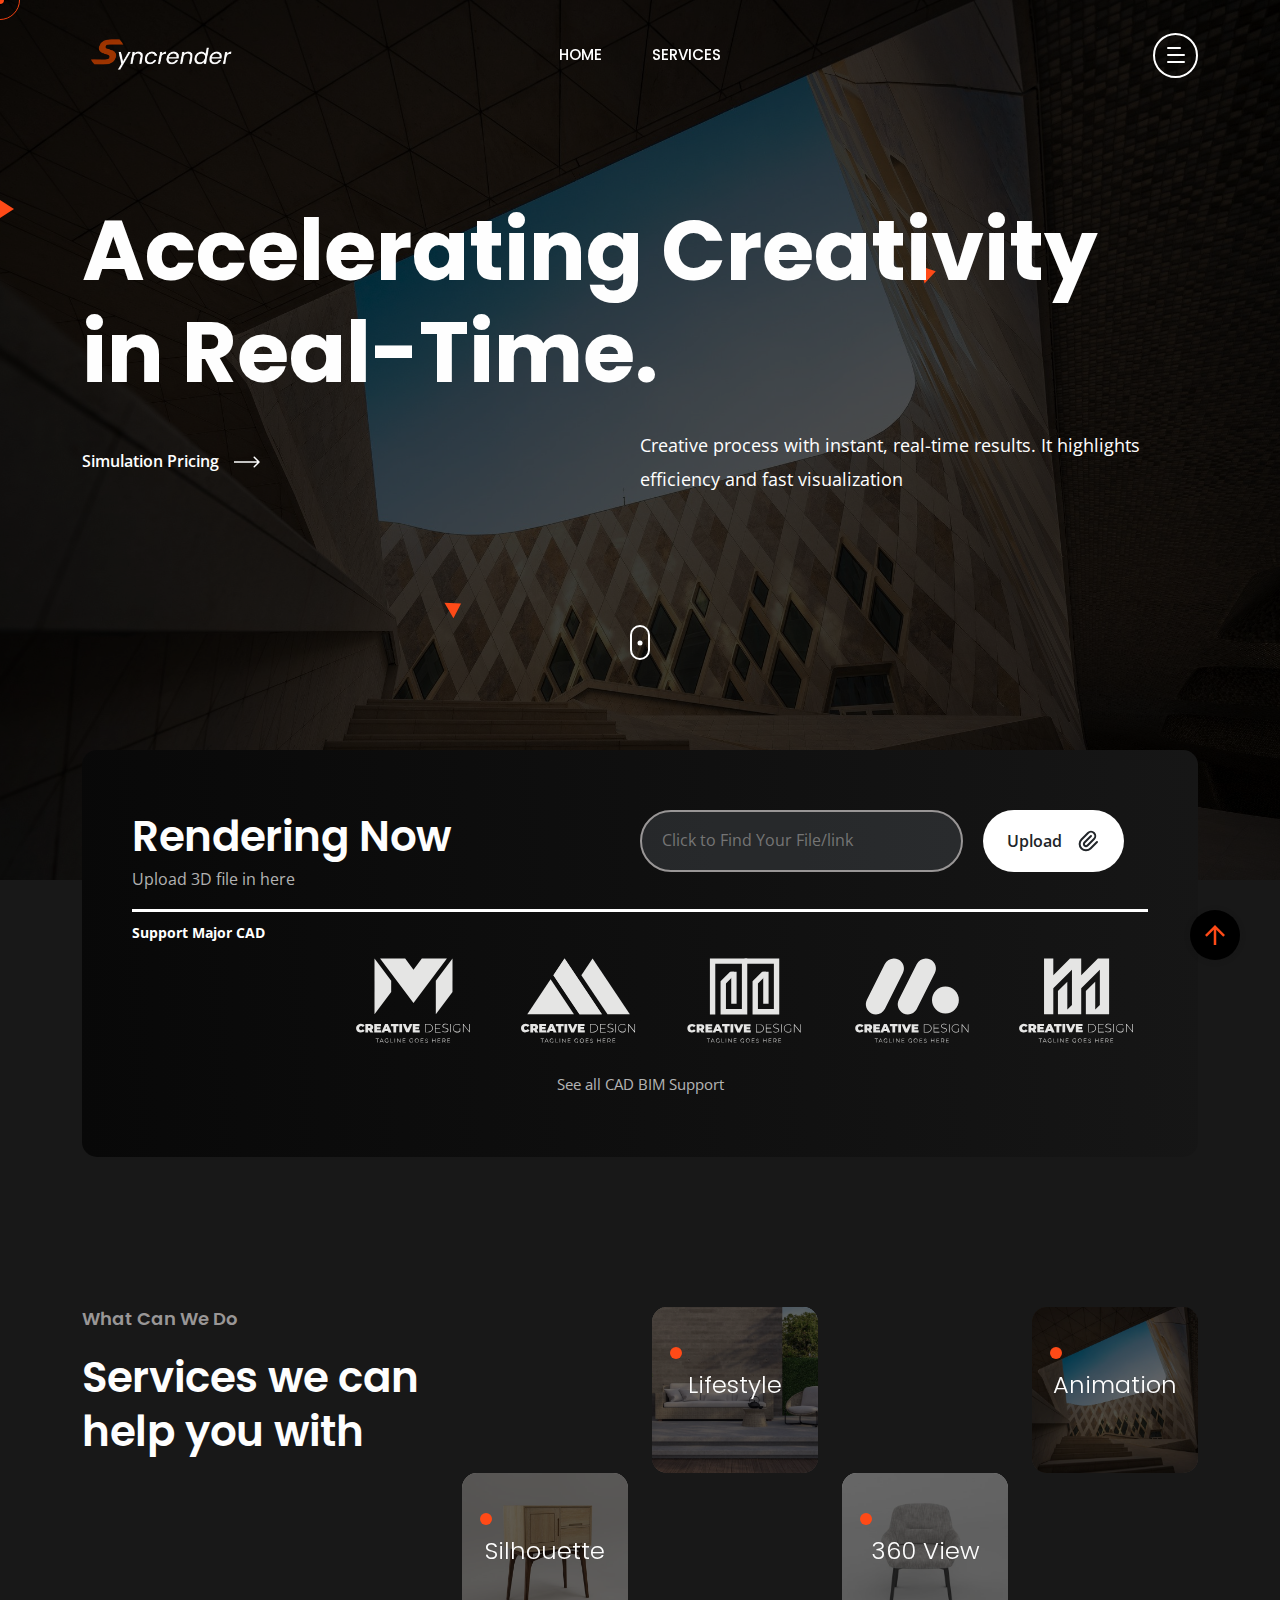
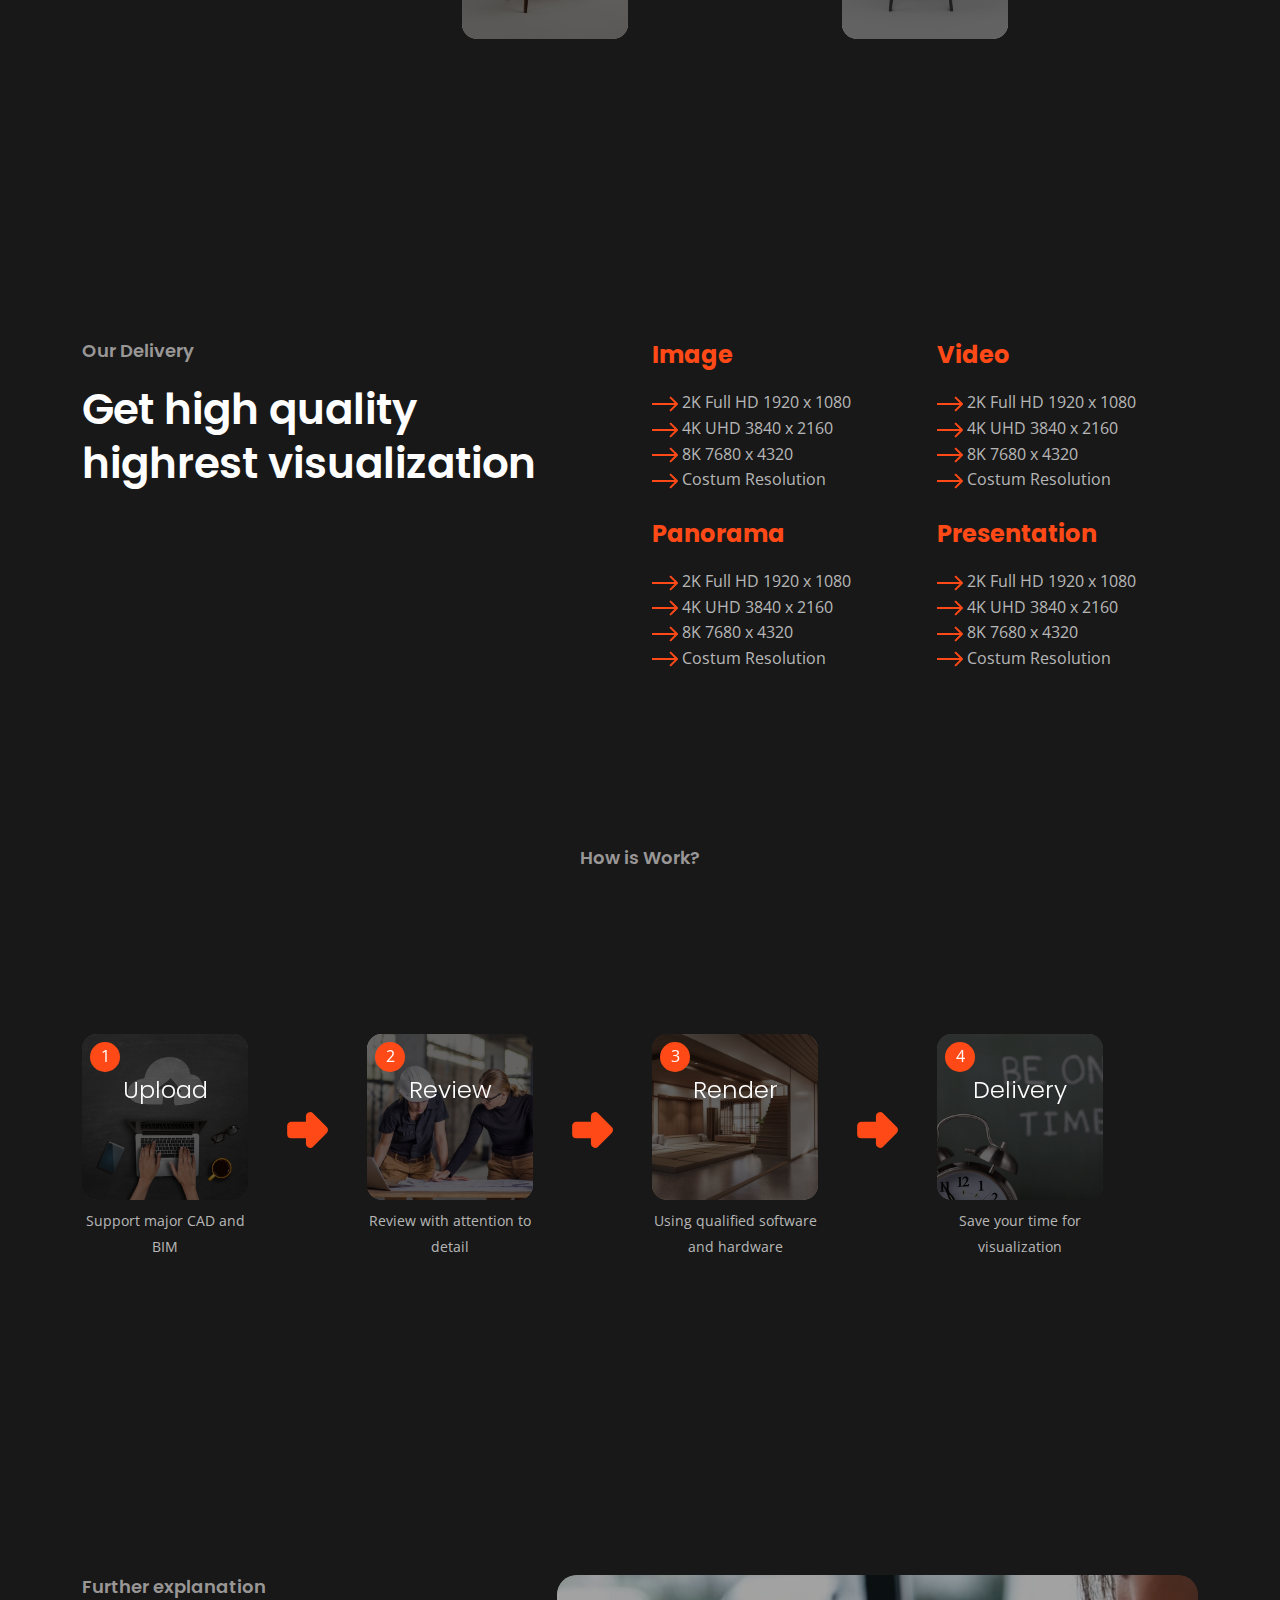
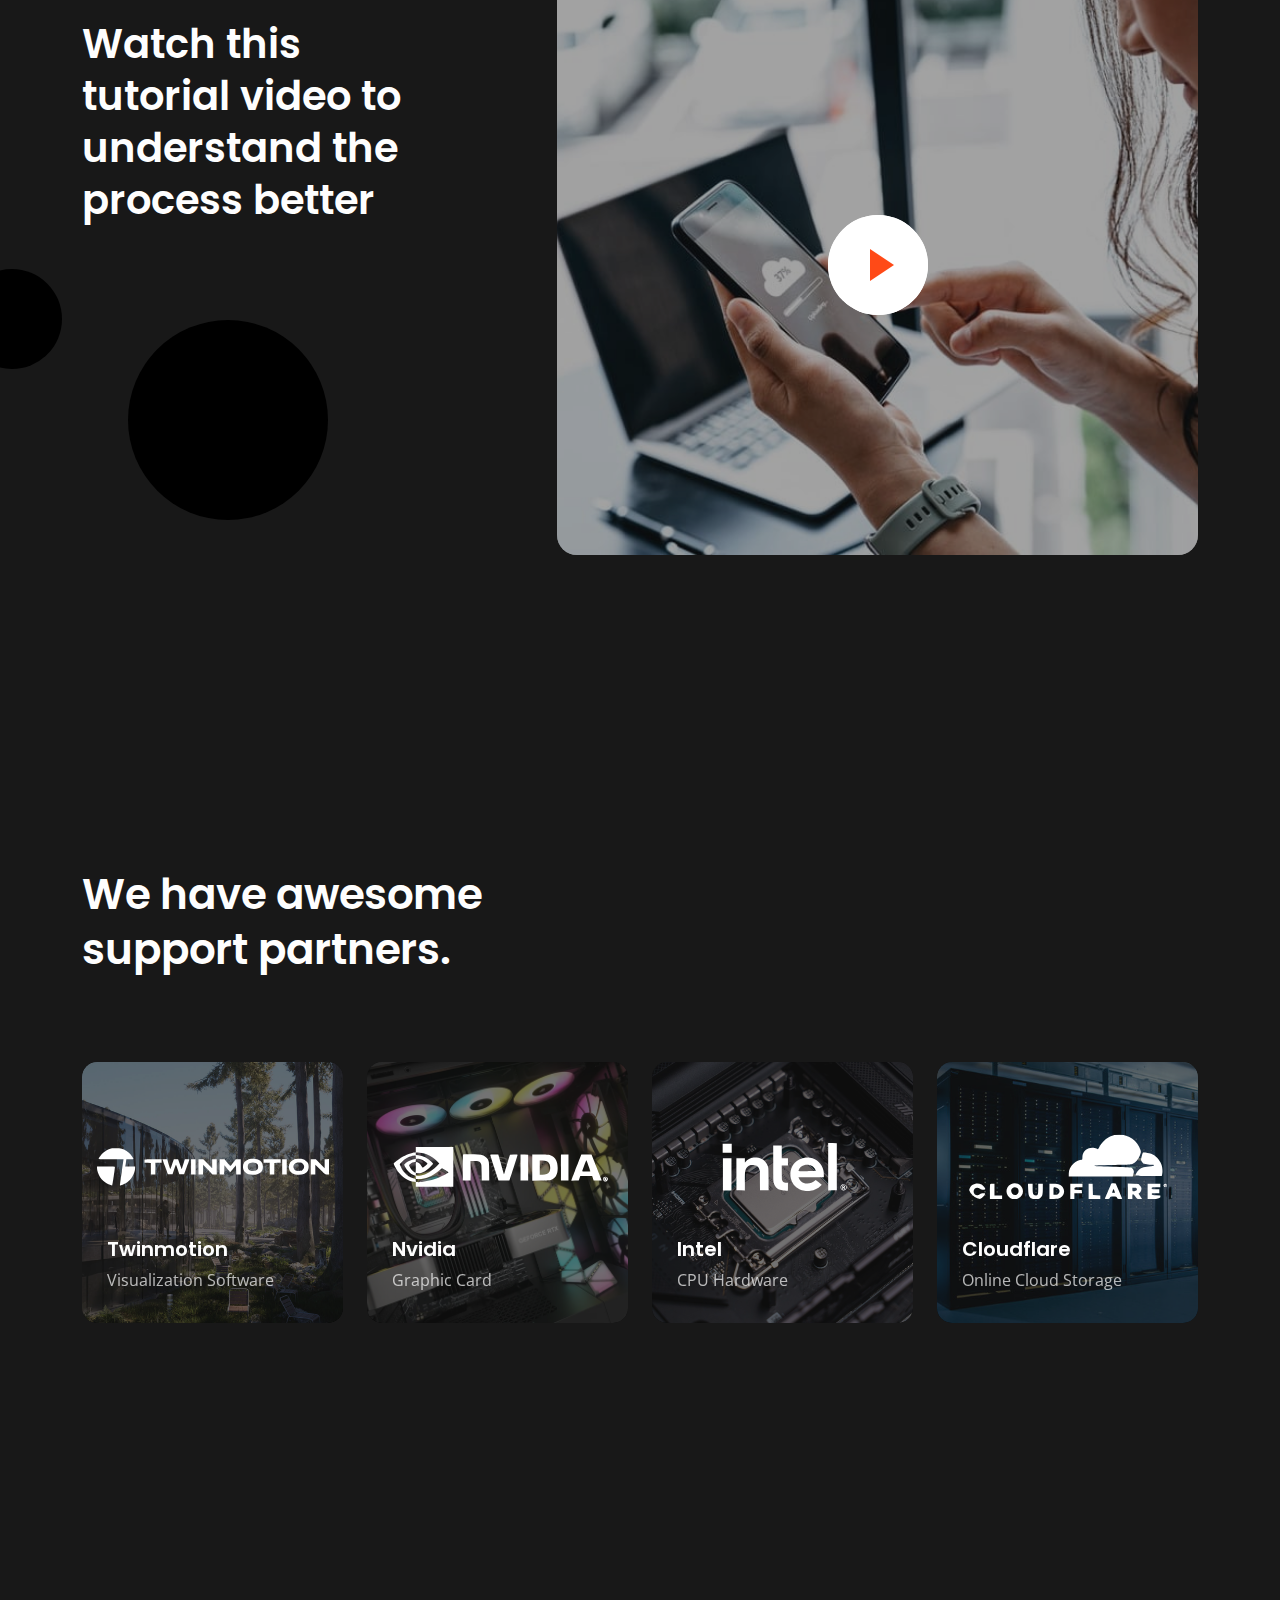
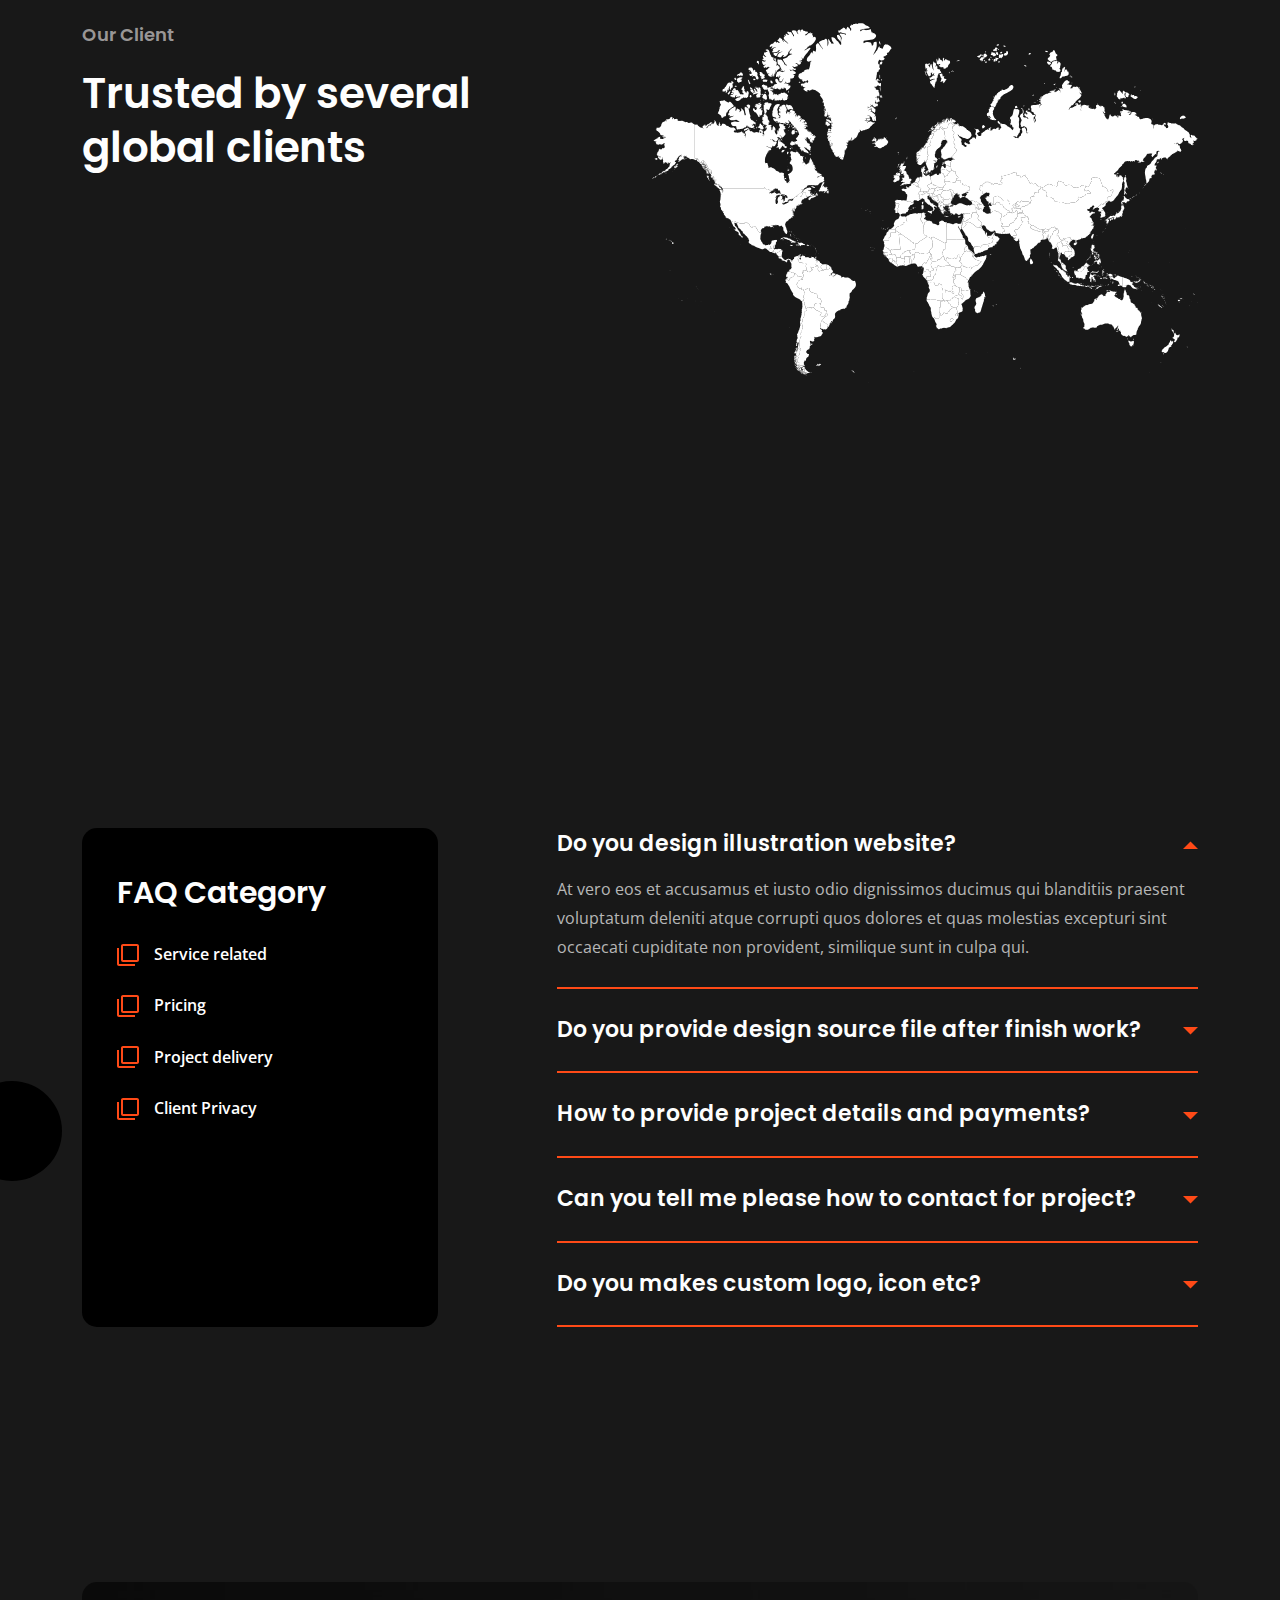
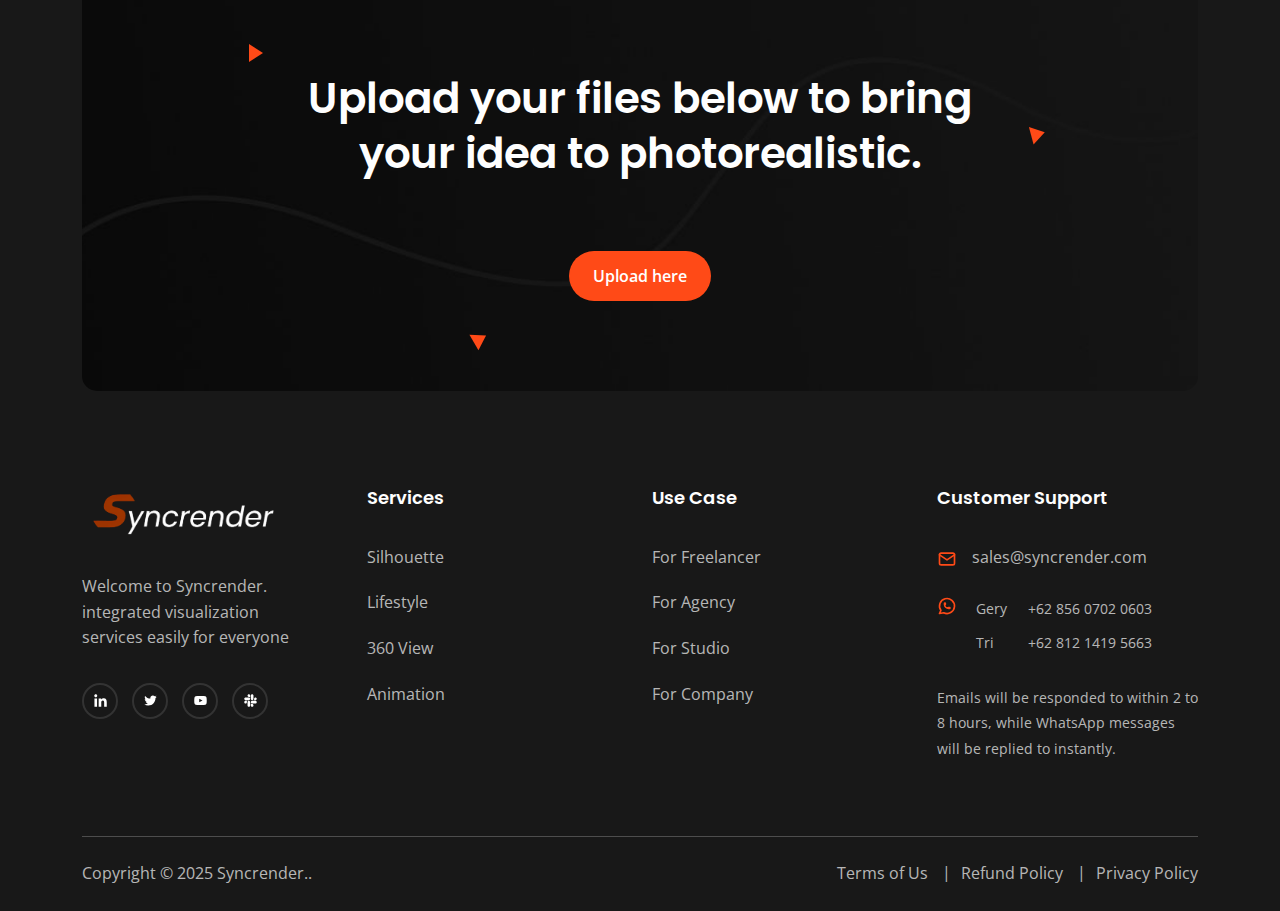
==== commit b9ad51da: "Initial commit" ====
--- a/index.html
+++ b/index.html
@@ -38,8 +38,9 @@
         <div class="cs-main_header_center">
           <div class="cs-nav cs-primary_font cs-medium">
             <ul class="cs-nav_list">
-              <li><a href="about.html">Home</a></li>
-              <li class="menu-item-has-children"><a href="service.html">About</a>
+              <li><a href="index.html">Home</a></li>
+              <li><a href="services.html">Services</a></li>
+              <!-- <li class="menu-item-has-children"><a href="service.html">About</a>
                 <ul>
                   <li><a href="service.html">Company</a></li>
                   <li><a href="#">Global Resellers</a></li>
@@ -131,7 +132,7 @@
                 </ul>
                 <span class="cs-munu_dropdown_toggle"></span>
                 <span class="cs-munu_dropdown_toggle"></span>
-              </li>
+              </li> -->
             </ul>
             <span class="cs-munu_toggle"><span></span></span>
           </div>
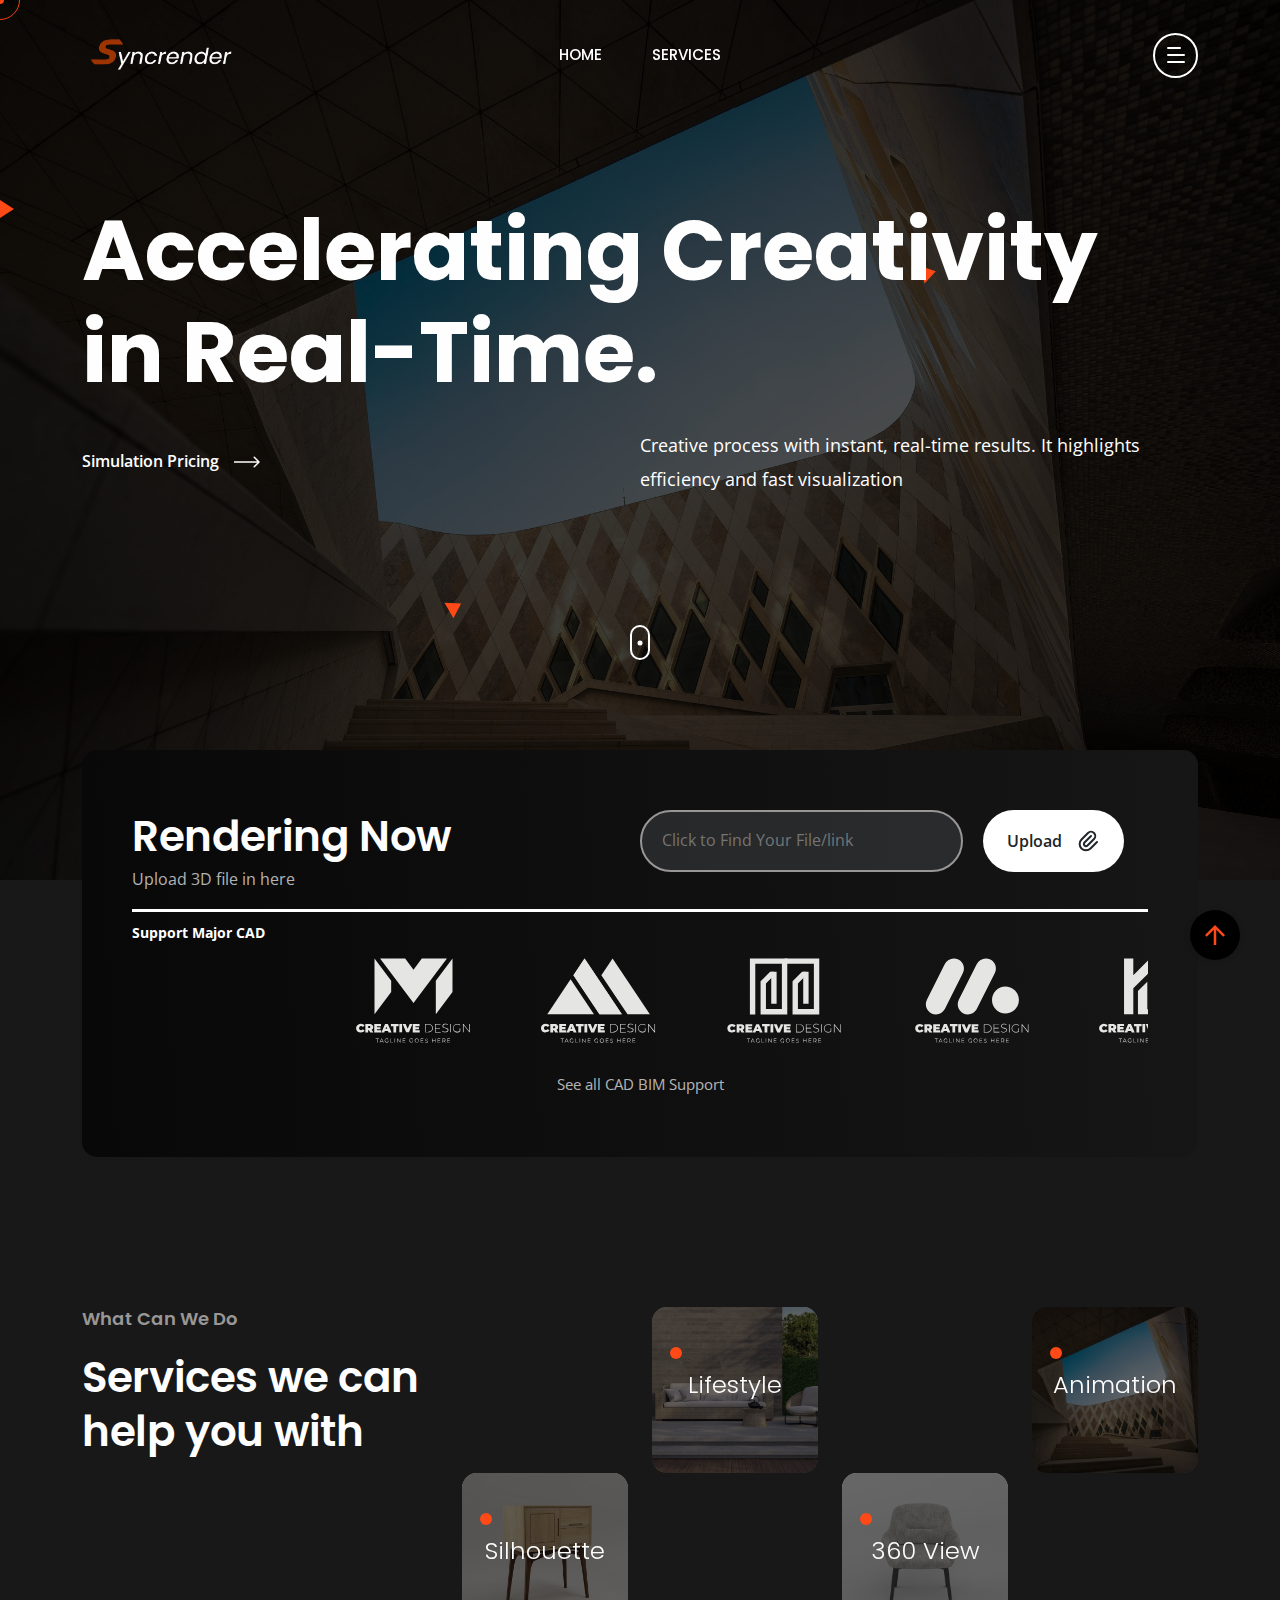
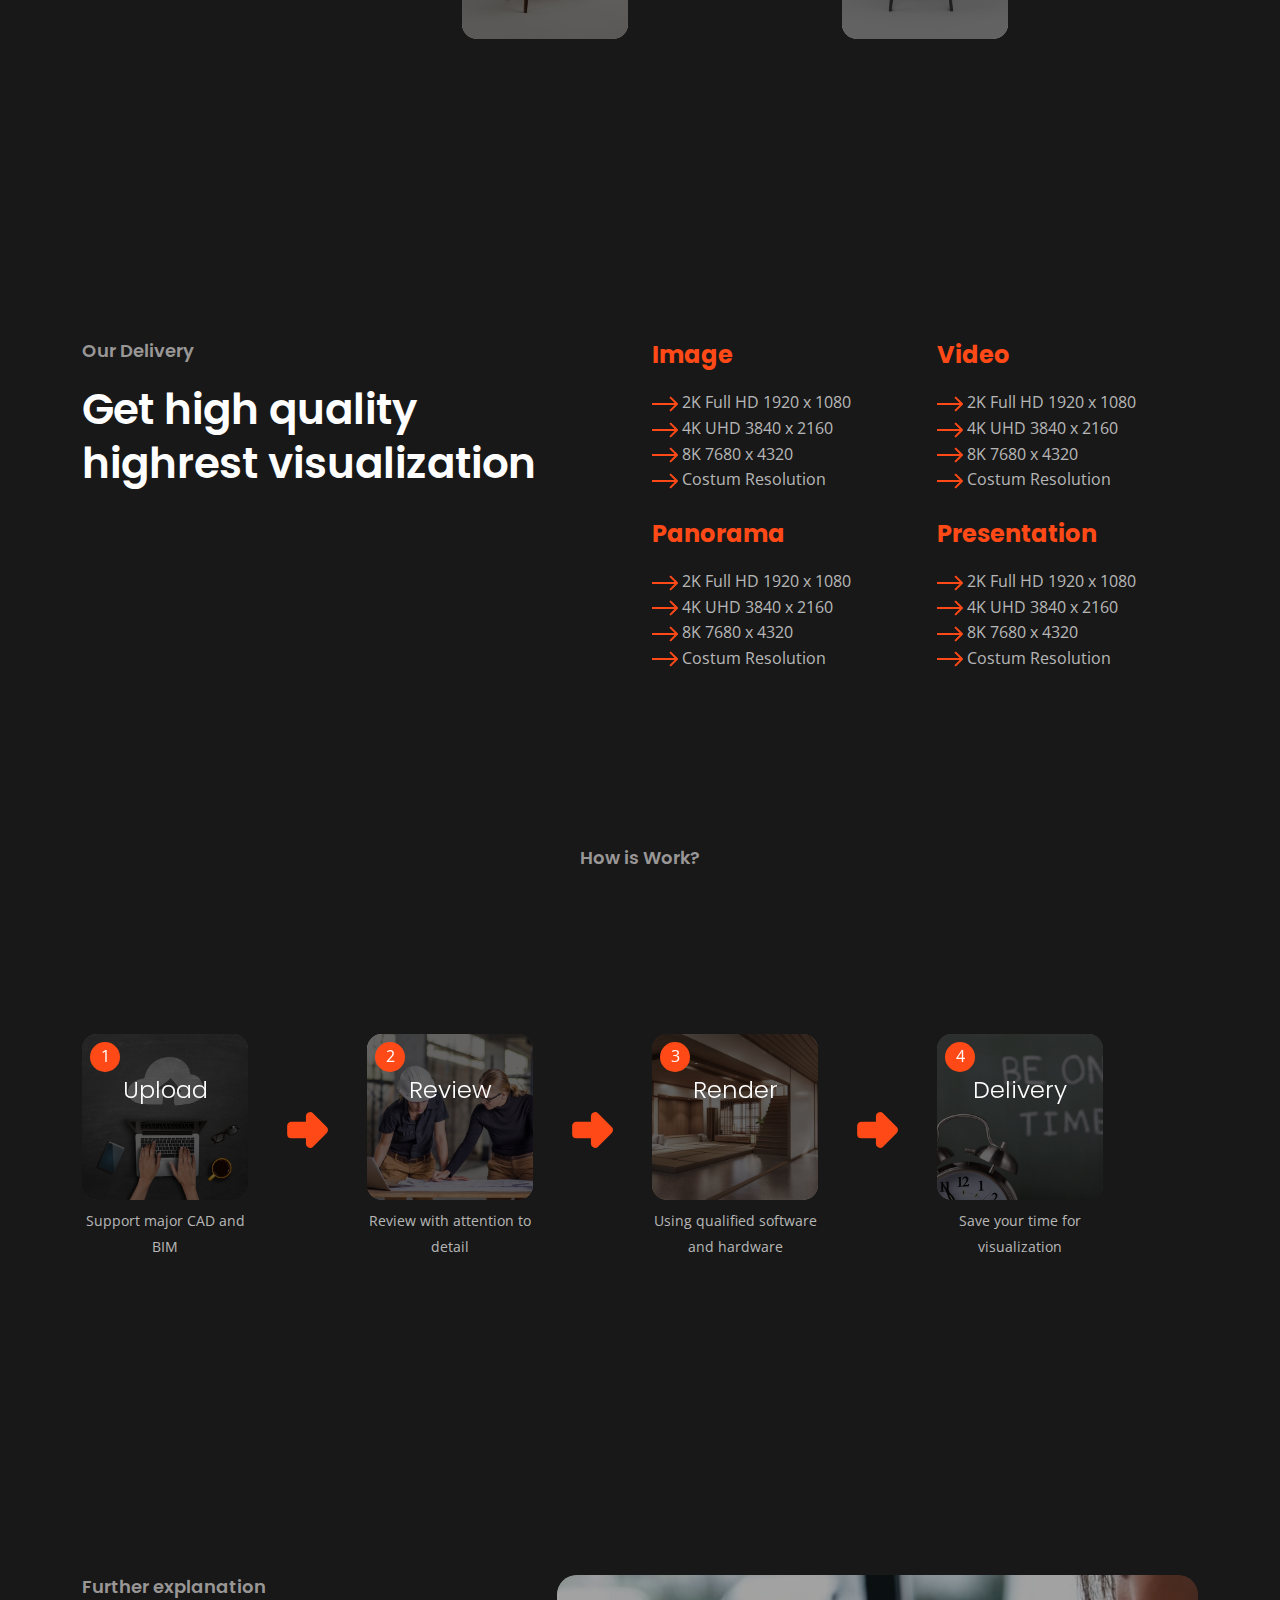
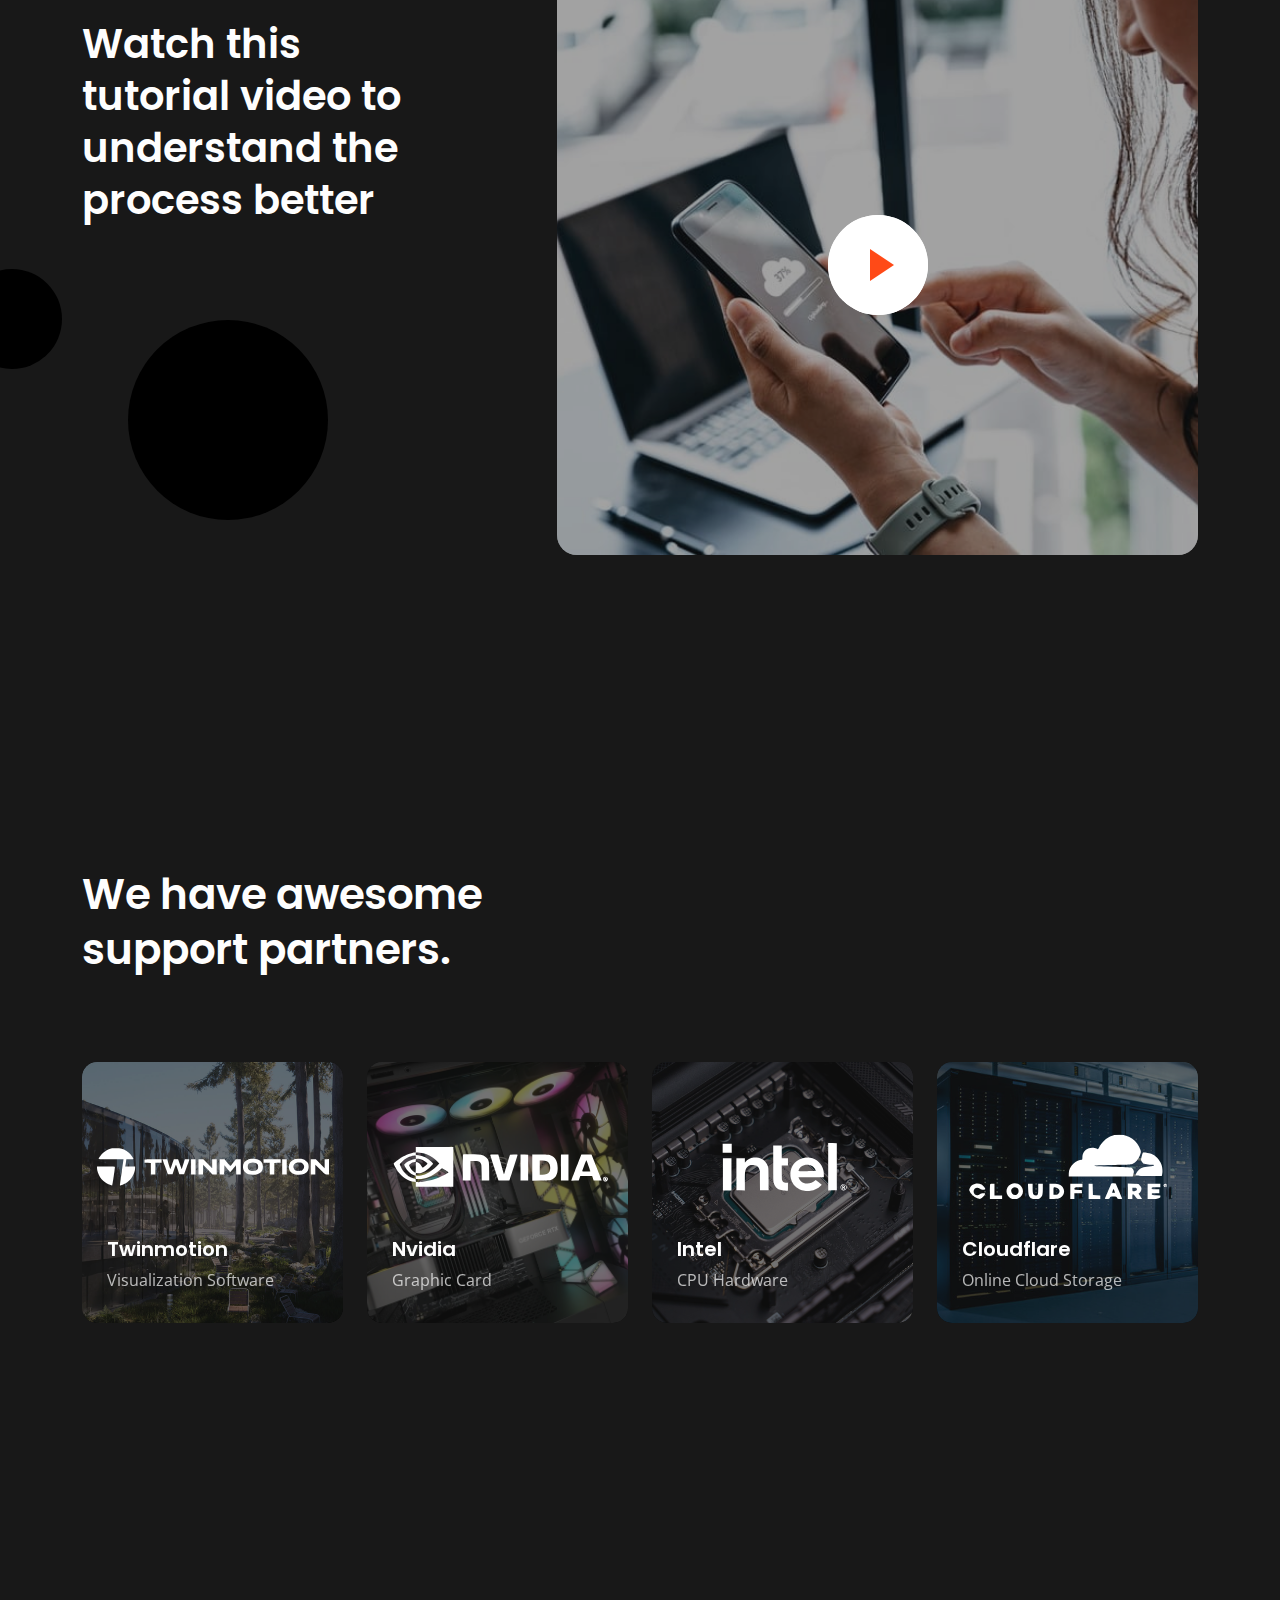
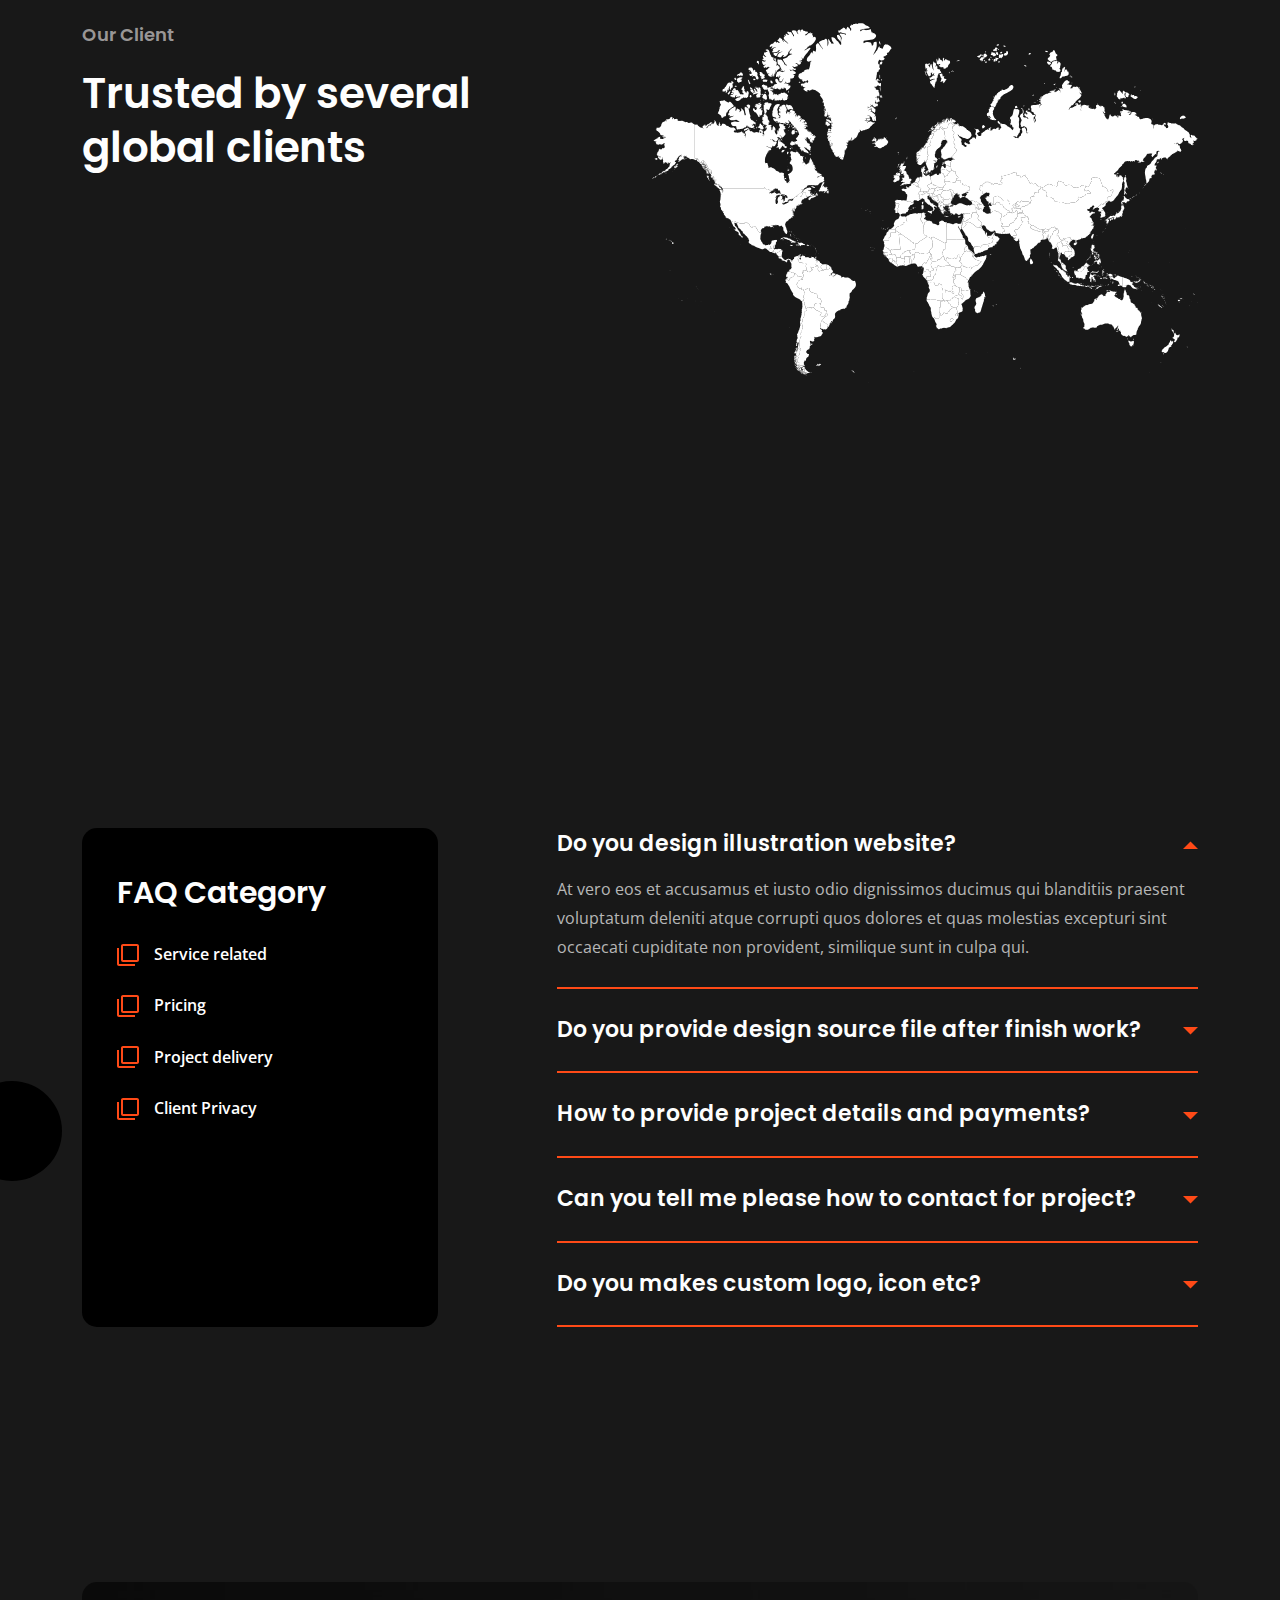
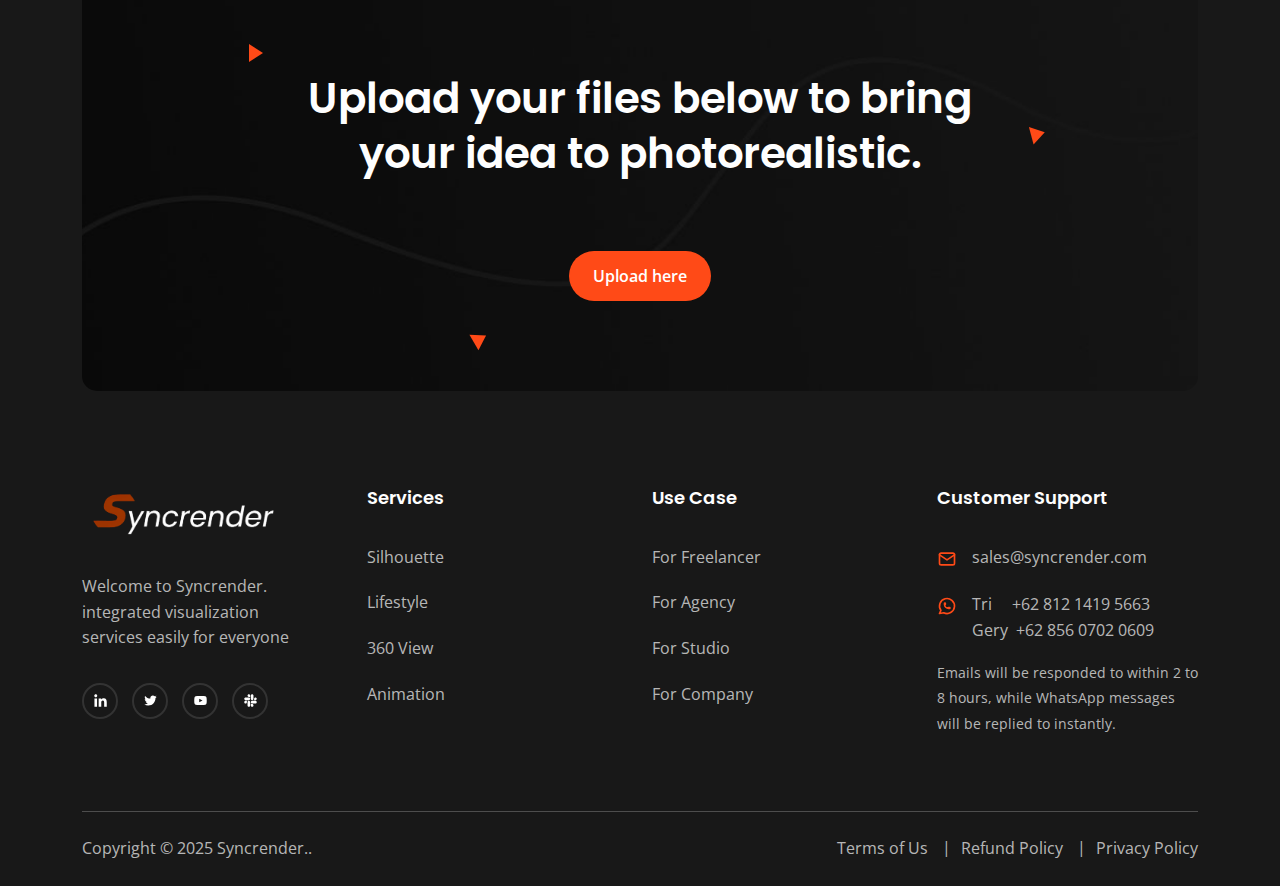
==== commit 2381307a: "Add: Support page" ====
--- a/index.html
+++ b/index.html
@@ -6,7 +6,7 @@
   <meta charset="utf-8">
   <meta http-equiv="x-ua-compatible" content="ie=edge">
   <meta name="viewport" content="width=device-width, initial-scale=1">
-  <meta name="author" content="Laralink">
+  <meta name="author" content="SyncRender">
   <!-- Favicon Icon -->
   <link rel="icon" href="assets/logo/syncrender-icon.png">
   <!-- Site Title -->
@@ -1081,7 +1081,7 @@
                   </svg>
                   <span>sales@syncrender.com</span>
                 </li>
-                <li>
+                <li class="mb-3">
                   <svg xmlns="http://www.w3.org/2000/svg" width="24" height="24" viewBox="0 0 24 24" fill="none"
                     stroke="#FF4A17" stroke-width="2" stroke-linecap="round" stroke-linejoin="round"
                     class="icon icon-tabler icons-tabler-outline icon-tabler-brand-whatsapp">
@@ -1090,16 +1090,12 @@
                     <path
                       d="M9 10a.5 .5 0 0 0 1 0v-1a.5 .5 0 0 0 -1 0v1a5 5 0 0 0 5 5h1a.5 .5 0 0 0 0 -1h-1a.5 .5 0 0 0 0 1" />
                   </svg>
-                  <table class="table-sm" style="border-collapse: collapse;">
-                    <tr>
-                      <td style="border: none;"><small>Gery</small></td>
-                      <td style="border: none;"><small>+62 856 0702 0603</small></td>
-                    </tr>
-                    <tr>
-                      <td style="border: none;"><small>Tri</small></td>
-                      <td style="border: none;"><small>+62 812 1419 5663</small></td>
-                    </tr>
-                  </table>
+                  <div class="d-flex align-items-center">
+                    <div class="contact-info">
+                      <div>Tri <span class="ms-3">+62 812 1419 5663</span></div>
+                      <div>Gery <span class="ms-1">+62 856 0702 0609</span></div>
+                    </div>
+                  </div>
                 </li>
               </ul>
               <p><small>
--- a/assets/css/style-extended.css
+++ b/assets/css/style-extended.css
@@ -6,5 +6,14 @@
 .video-overlay{position:absolute;top:0;left:0;width:100%;height:100%;background-color:rgba(22,22,22,.4);z-index:1}
 .cs-player_btn{position:relative;z-index:2}
 .cs-member_thumb{position:relative;aspect-ratio:1;object-fit:cover}
-.cs-member_thumb img.img-partner{aspect-ratio:1;object-fit: cover;}
-.cs-member_thumb::after{content:'';position:absolute;top:0;left:0;width:100%;height:100%;background-color:rgba(22,22,22,.6);z-index:1}+.cs-member_thumb img.img-partner{aspect-ratio:1;object-fit:cover}
+.cs-member_thumb::after{content:'';position:absolute;top:0;left:0;width:100%;height:100%;background-color:rgba(22,22,22,.6);z-index:1}
+.marquee-container{width:100%;overflow:hidden;position:relative}
+.marquee{display:flex;width:calc(2 * 100%);animation:scroll-left 15s linear infinite}
+.cs-partner_logo_wrap{display:flex;align-items:center}
+.cs-partner_logo{flex:0 0 auto;margin-right:20px}
+@keyframes scroll-left{
+0%{transform:translateX(0)}
+100%{transform:translateX(-50%)}
+}
+ul li button.btn.btn-link.tab-link.active{color:#ff4a17!important}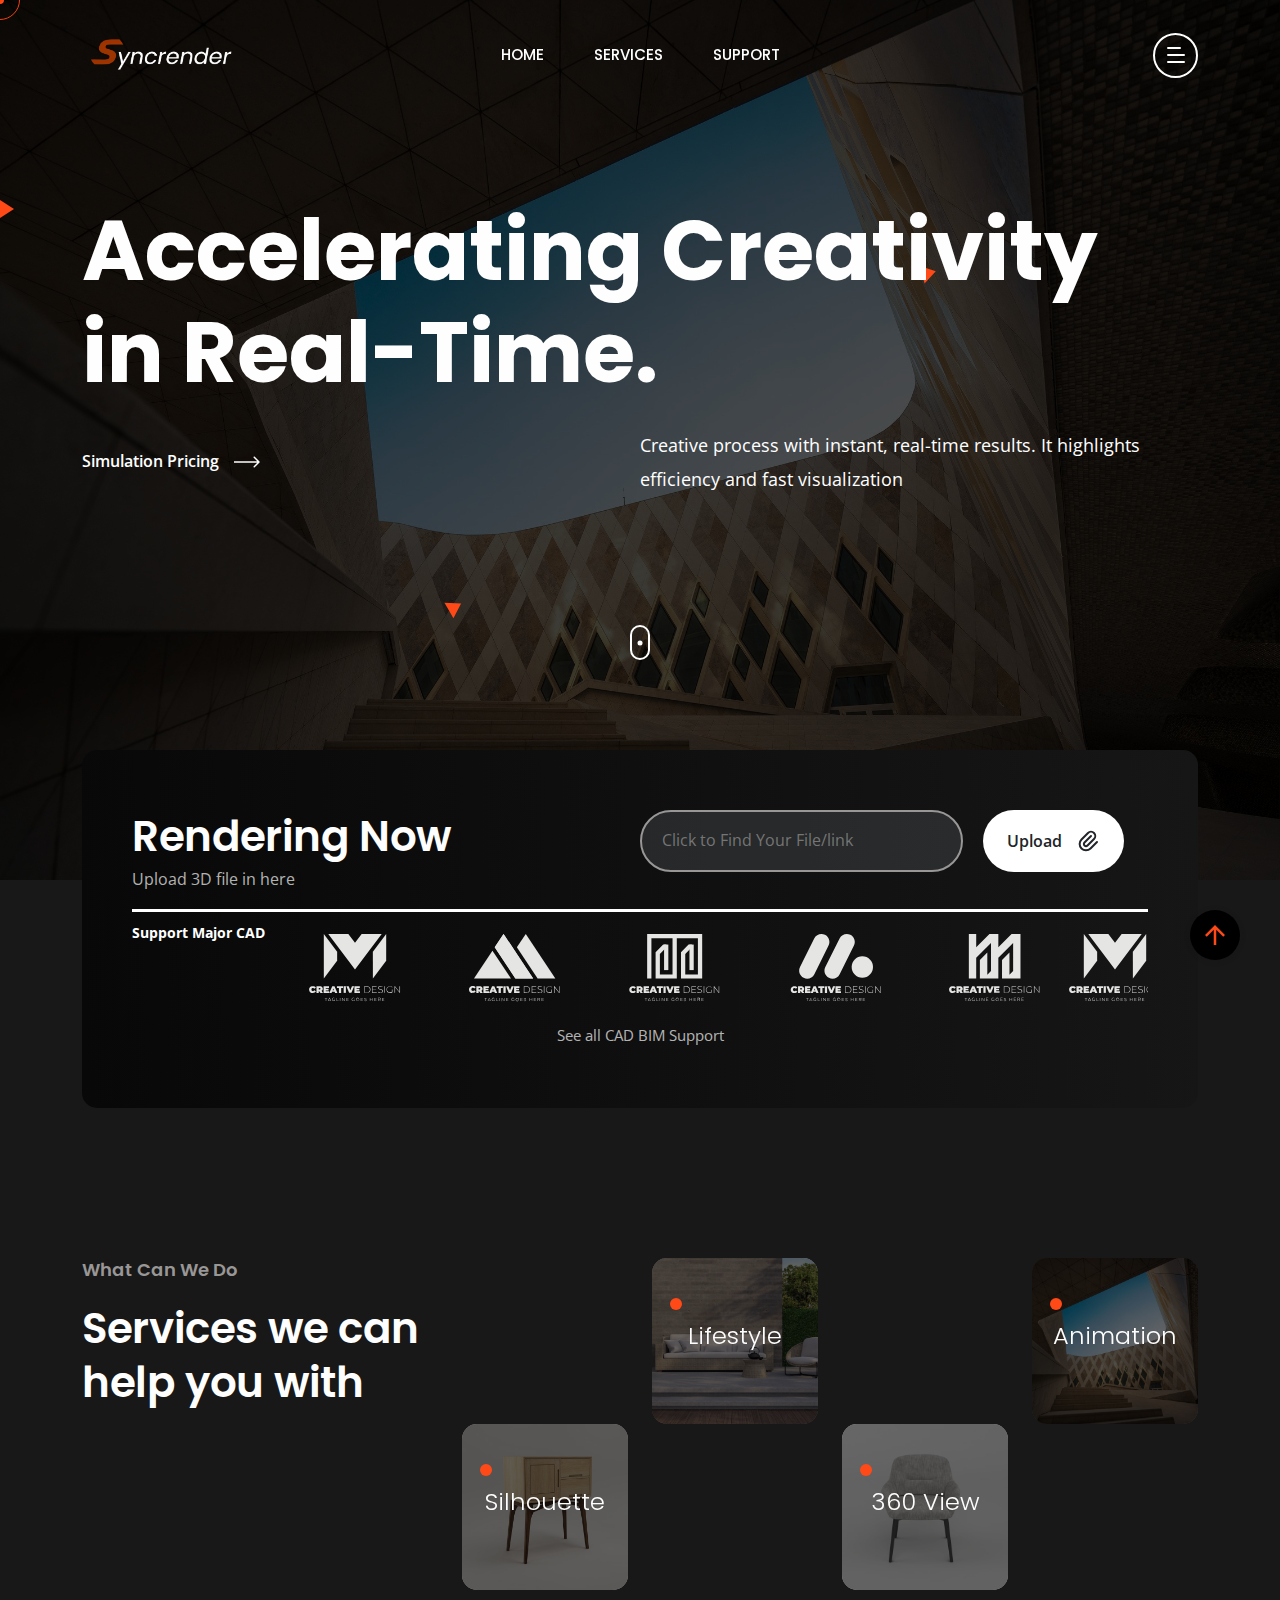
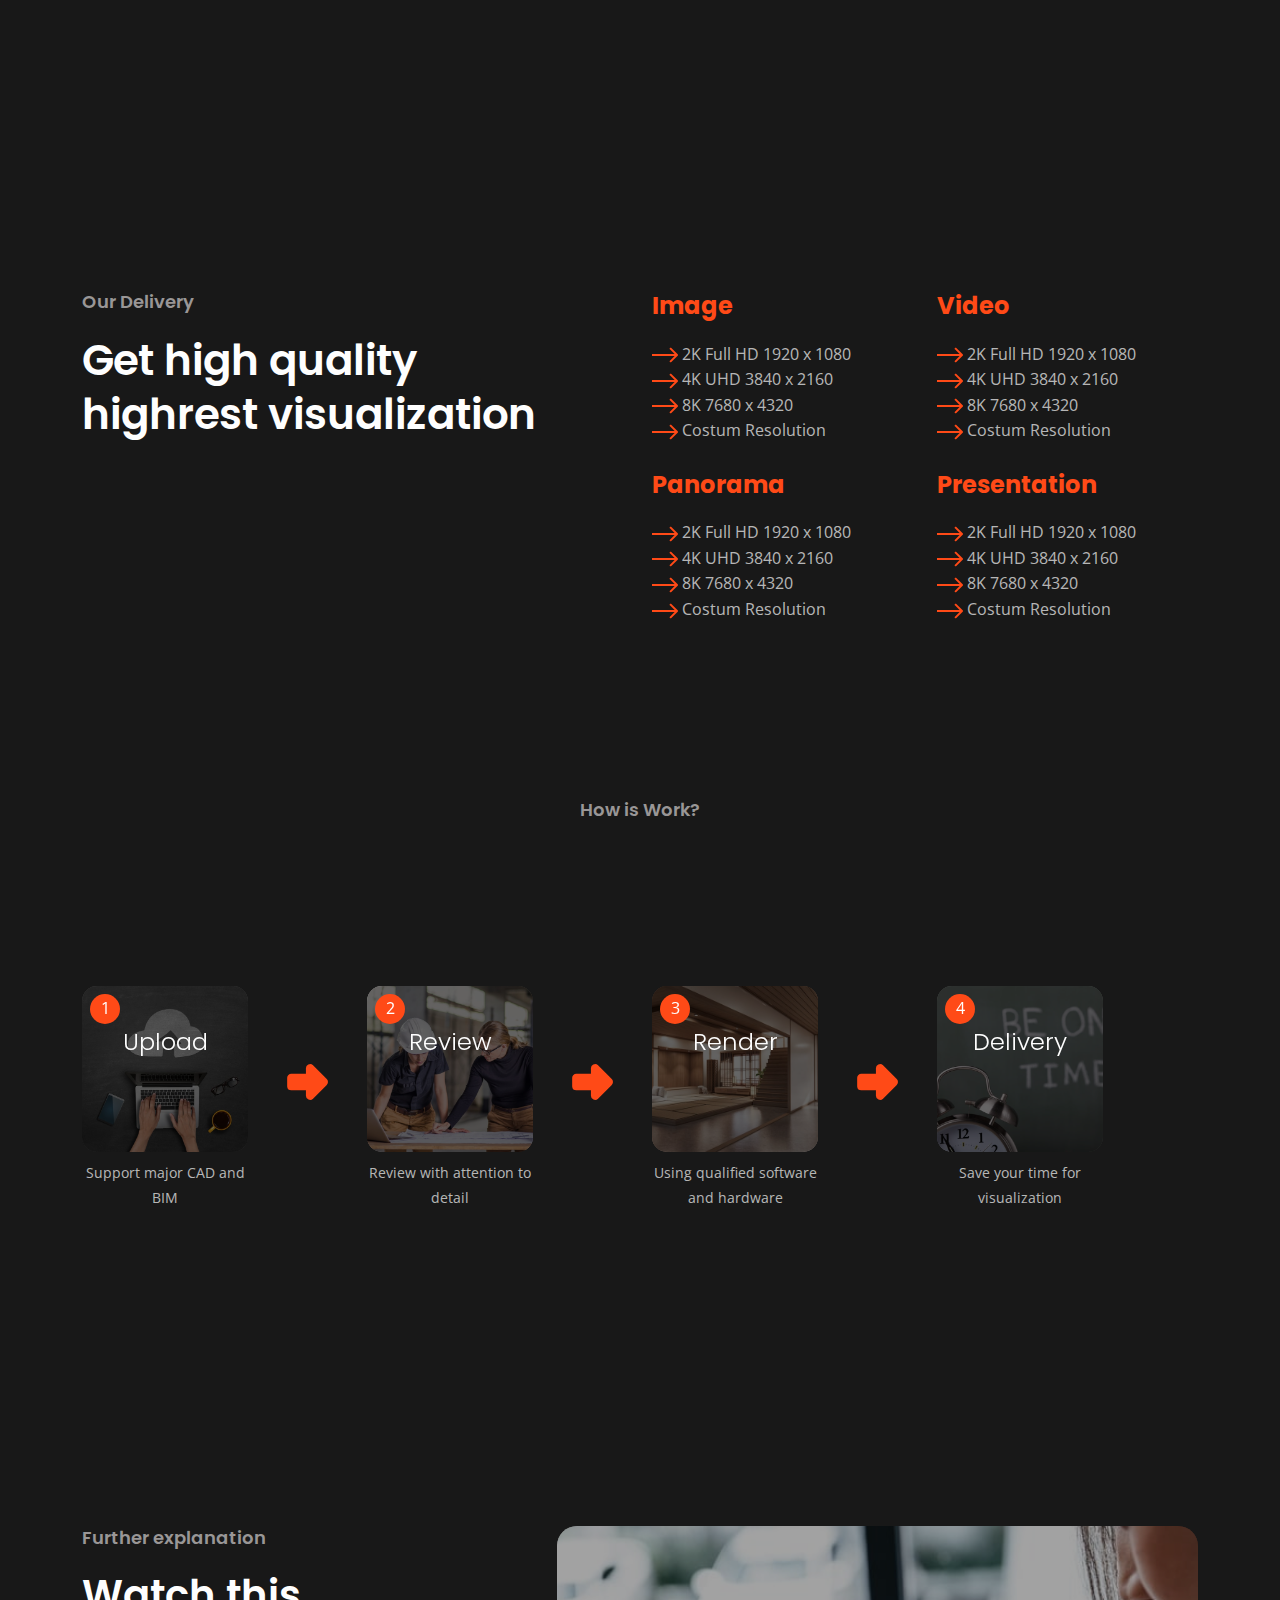
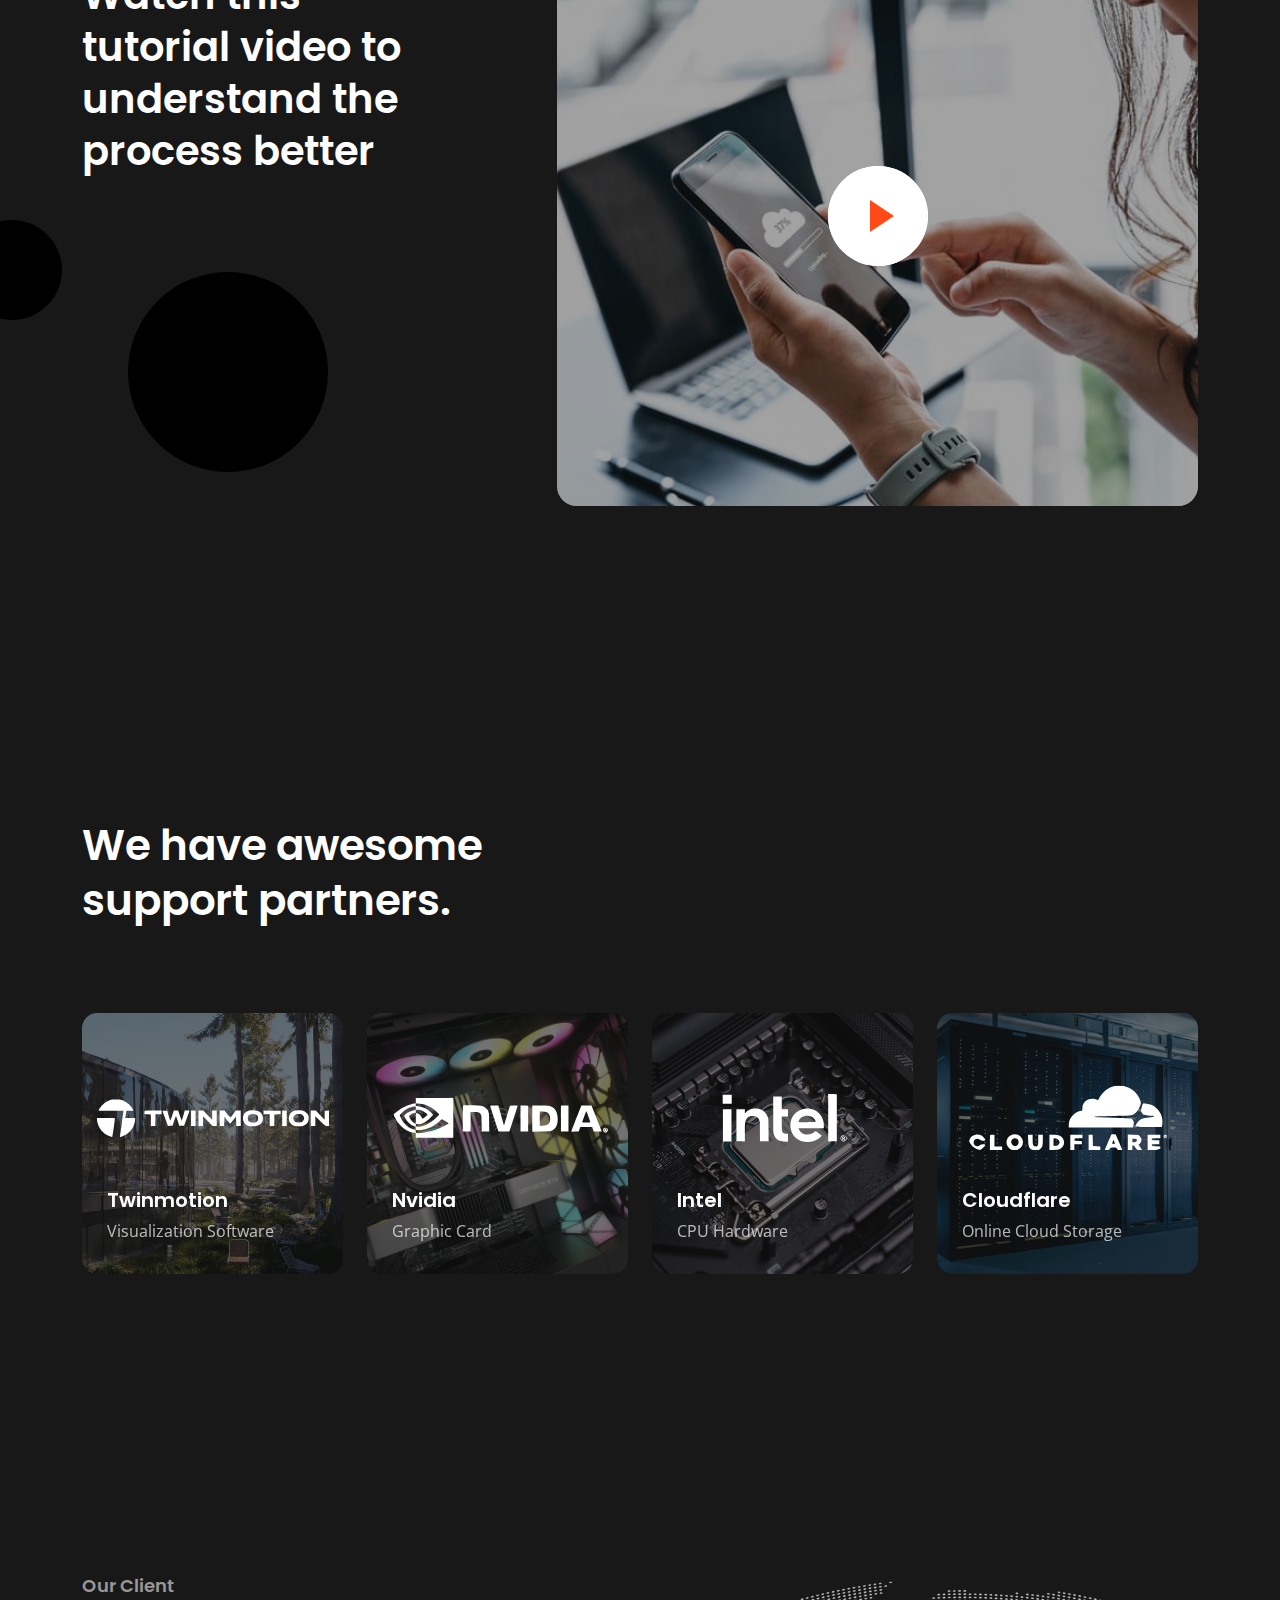
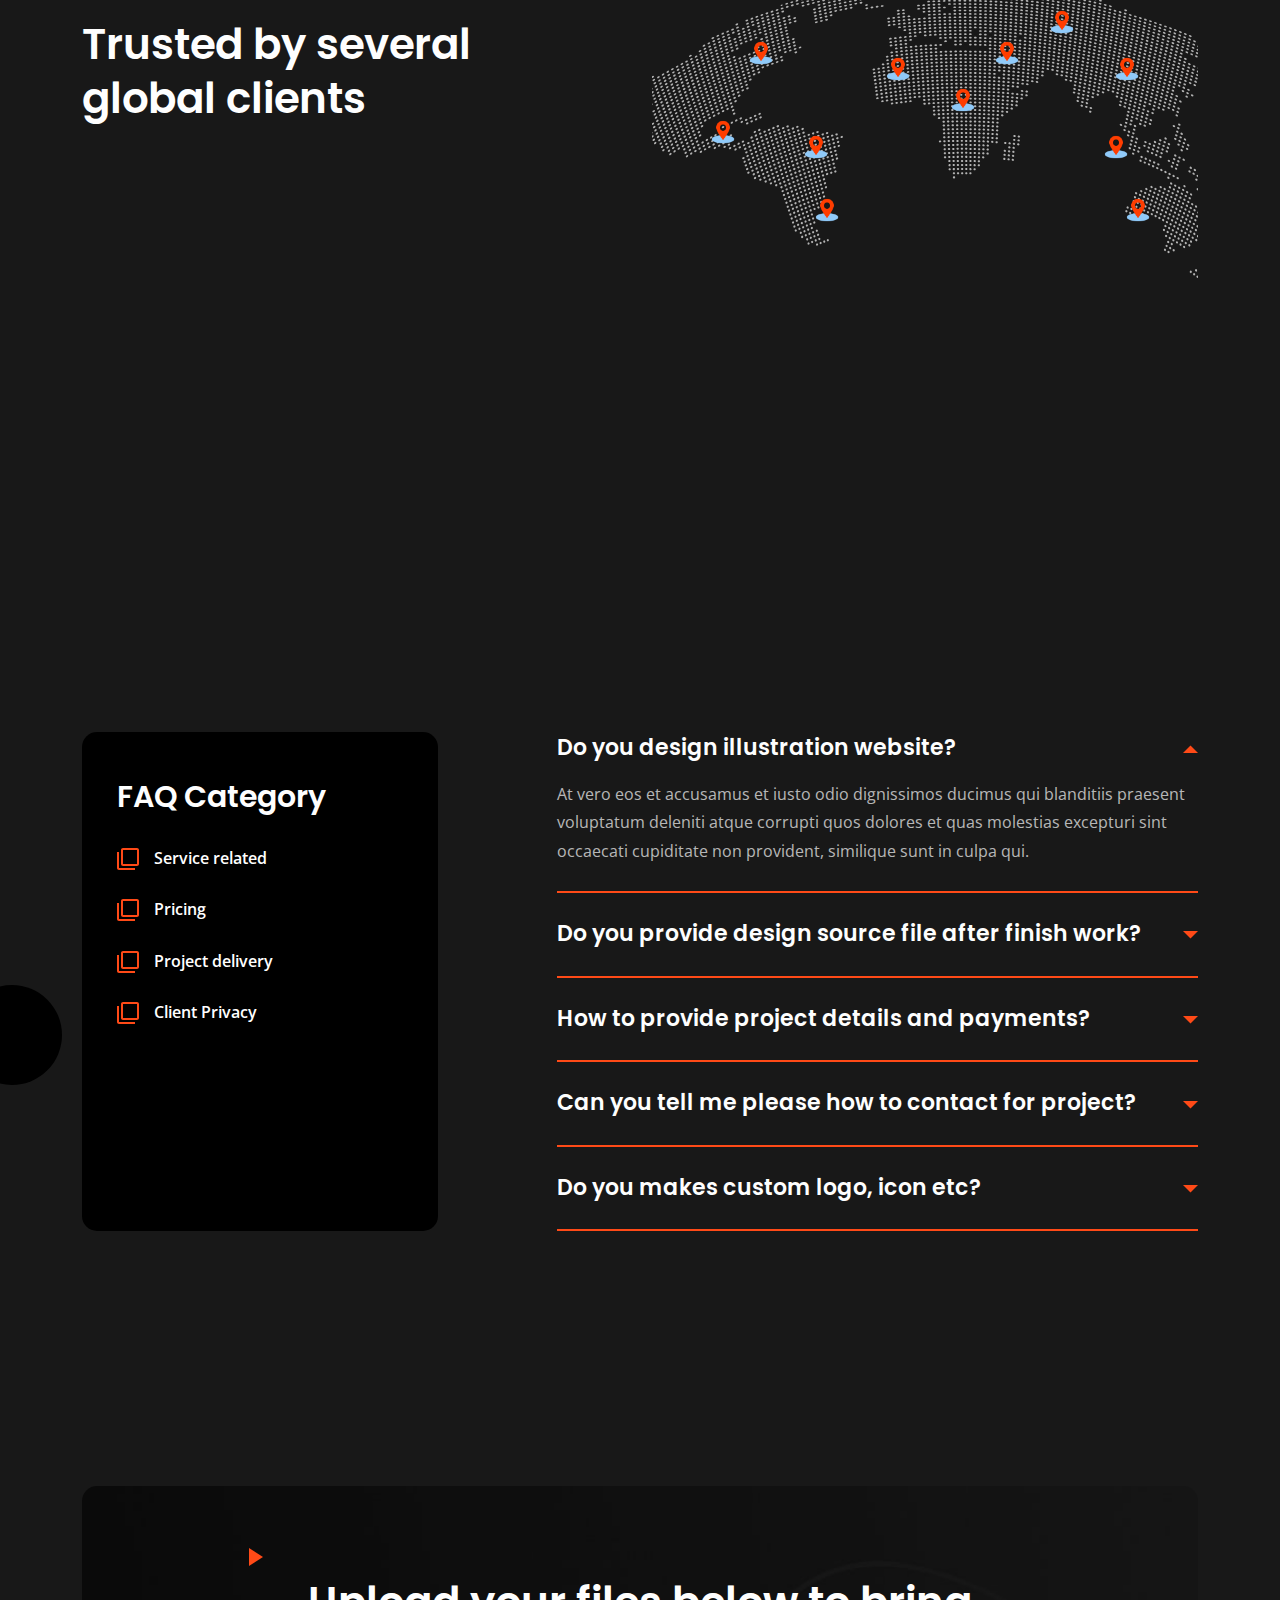
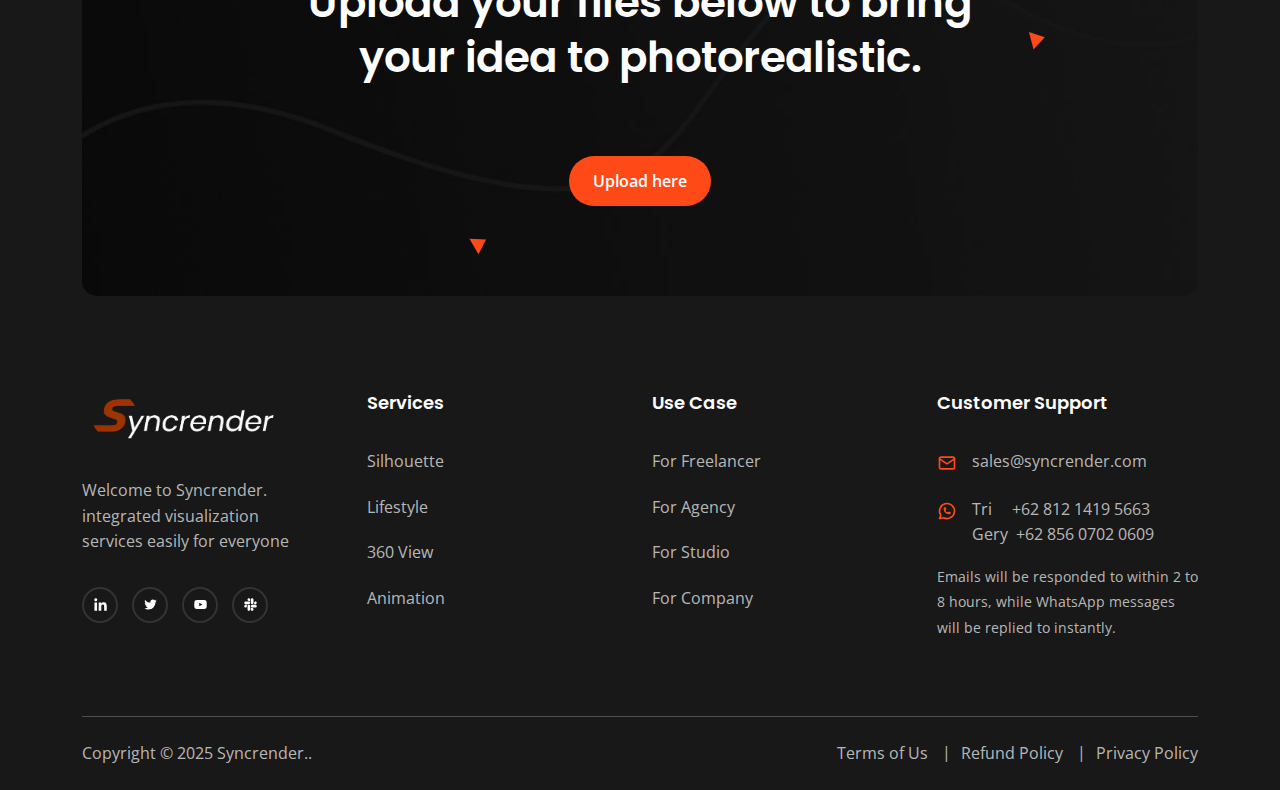
==== commit 42b3f3fe: "Add: Logic Pay as you go" ====
--- a/index.html
+++ b/index.html
@@ -40,6 +40,7 @@
             <ul class="cs-nav_list">
               <li><a href="index.html">Home</a></li>
               <li><a href="services.html">Services</a></li>
+              <li><a href="support.html">Support</a></li>
               <!-- <li class="menu-item-has-children"><a href="service.html">About</a>
                 <ul>
                   <li><a href="service.html">Company</a></li>
@@ -278,25 +279,40 @@
             <p class="text-white fw-bold mt-2"><small>Support Major CAD</small></p>
           </div>
           <div class="col-md-10">
-            <div class="cs-moving_text_wrap cs-bold cs-primary_font">
-              <div class="cs-moving_text_in">
-                <div class="cs-moving_text">
-                  <div class="cs-partner_logo_wrap">
-                    <div class="cs-partner_logo">
-                      <img src="assets/img/partner_1.svg" alt="Partner">
-                    </div>
-                    <div class="cs-partner_logo">
-                      <img src="assets/img/partner_2.svg" alt="Partner">
-                    </div>
-                    <div class="cs-partner_logo">
-                      <img src="assets/img/partner_3.svg" alt="Partner">
-                    </div>
-                    <div class="cs-partner_logo">
-                      <img src="assets/img/partner_4.svg" alt="Partner">
-                    </div>
-                    <div class="cs-partner_logo">
-                      <img src="assets/img/partner_5.svg" alt="Partner">
-                    </div>
+            <div class="marquee-container">
+              <div class="marquee">
+                <div class="cs-partner_logo_wrap">
+                  <div class="cs-partner_logo">
+                    <img src="assets/img/partner_1.svg" width="100" alt="Partner">
+                  </div>
+                  <div class="cs-partner_logo">
+                    <img src="assets/img/partner_2.svg" width="100" alt="Partner">
+                  </div>
+                  <div class="cs-partner_logo">
+                    <img src="assets/img/partner_3.svg" width="100" alt="Partner">
+                  </div>
+                  <div class="cs-partner_logo">
+                    <img src="assets/img/partner_4.svg" width="100" alt="Partner">
+                  </div>
+                  <div class="cs-partner_logo">
+                    <img src="assets/img/partner_5.svg" width="100" alt="Partner">
+                  </div>
+                </div>
+                <div class="cs-partner_logo_wrap">
+                  <div class="cs-partner_logo">
+                    <img src="assets/img/partner_1.svg" width="100" alt="Partner">
+                  </div>
+                  <div class="cs-partner_logo">
+                    <img src="assets/img/partner_2.svg" width="100" alt="Partner">
+                  </div>
+                  <div class="cs-partner_logo">
+                    <img src="assets/img/partner_3.svg" width="100" alt="Partner">
+                  </div>
+                  <div class="cs-partner_logo">
+                    <img src="assets/img/partner_4.svg" width="100" alt="Partner">
+                  </div>
+                  <div class="cs-partner_logo">
+                    <img src="assets/img/partner_5.svg" width="100" alt="Partner">
                   </div>
                 </div>
               </div>
@@ -807,7 +823,61 @@
           <div class="cs-height_90 cs-height_lg_45"></div>
         </div>
         <div class="col-xl-6">
-          <img src="/assets/maps/world.svg" alt="World Map" style="width: 100%; height: 100%; object-fit: cover;">
+          <div class="map-container">
+            <img src="/assets/img/world.svg" alt="World Map">
+            <!-- Marker for Indonesia -->
+            <div class="marker" style="top: 60%; left: 85%;">
+              <img src="/assets/img/marker.png" class="icon-pin">
+              <div class="tooltip">Indonesia</div>
+            </div>
+            <!-- Marker for Singapore -->
+            <div class="marker" style="top: 35%; left: 45%;">
+              <img src="/assets/img/marker.png" class="icon-pin">
+              <div class="tooltip">France</div>
+            </div>
+            <!-- Marker for USA -->
+            <div class="marker" style="top: 55%; left: 13%;">
+              <img src="/assets/img/marker.png" class="icon-pin">
+              <div class="tooltip">USA</div>
+            </div>
+            <!-- Marker for Brazil -->
+            <div class="marker" style="top: 60%; left: 30%;">
+              <img src="/assets/img/marker.png" class="icon-pin">
+              <div class="tooltip">Brazil</div>
+            </div>
+            <div class="marker" style="top: 80%; left: 32%;">
+              <img src="/assets/img/marker.png" class="icon-pin">
+              <div class="tooltip">Argentina</div>
+            </div>
+            <!-- Marker for Russia -->
+            <div class="marker" style="top: 20%; left: 75%;">
+              <img src="/assets/img/marker.png" class="icon-pin">
+              <div class="tooltip">Russia</div>
+            </div>
+            <div class="marker" style="top: 30%; left: 65%;">
+              <img src="/assets/img/marker.png" class="icon-pin">
+              <div class="tooltip">Kazakhstan</div>
+            </div>
+            <div class="marker" style="top: 45%; left: 57%;">
+              <img src="/assets/img/marker.png" class="icon-pin">
+              <div class="tooltip">Egypt</div>
+            </div>
+            <!-- Marker for Canada -->
+            <div class="marker" style="top: 30%; left: 20%;">
+              <img src="/assets/img/marker.png" class="icon-pin">
+              <div class="tooltip">Canada</div>
+            </div>
+            <!-- Marker for Japan -->
+            <div class="marker" style="top: 35%; left: 87%;">
+              <img src="/assets/img/marker.png" class="icon-pin">
+              <div class="tooltip">Japan</div>
+            </div>
+            <!-- Marker for Australia -->
+            <div class="marker" style="top: 80%; left: 89%;">
+              <img src="/assets/img/marker.png" class="icon-pin">
+              <div class="tooltip">Australia</div>
+            </div>
+          </div>
         </div>
       </div>
     </div>
--- a/assets/css/style-extended.css
+++ b/assets/css/style-extended.css
@@ -16,4 +16,10 @@
 0%{transform:translateX(0)}
 100%{transform:translateX(-50%)}
 }
-ul li button.btn.btn-link.tab-link.active{color:#ff4a17!important}+ul li button.btn.btn-link.tab-link.active{color:#ff4a17!important}
+.map-container{position:relative;width:100%;height:100%}
+.map-container img{width:100%;height:100%;object-fit:cover}
+.marker{position:absolute;cursor:pointer;transform:translate(-50%,-100%)}
+.tooltip{position:absolute;padding:5px 10px;background-color:#000;color:#fff;border-radius:5px;font-size:12px;white-space:nowrap;visibility:hidden;opacity:0;transform:translate(0,-50%);left:100%;margin-left:1px;transition:opacity .3s,visibility .3s}
+.marker:hover .tooltip{visibility:visible;opacity:1}
+img.icon-pin{width:30px;height:30px}